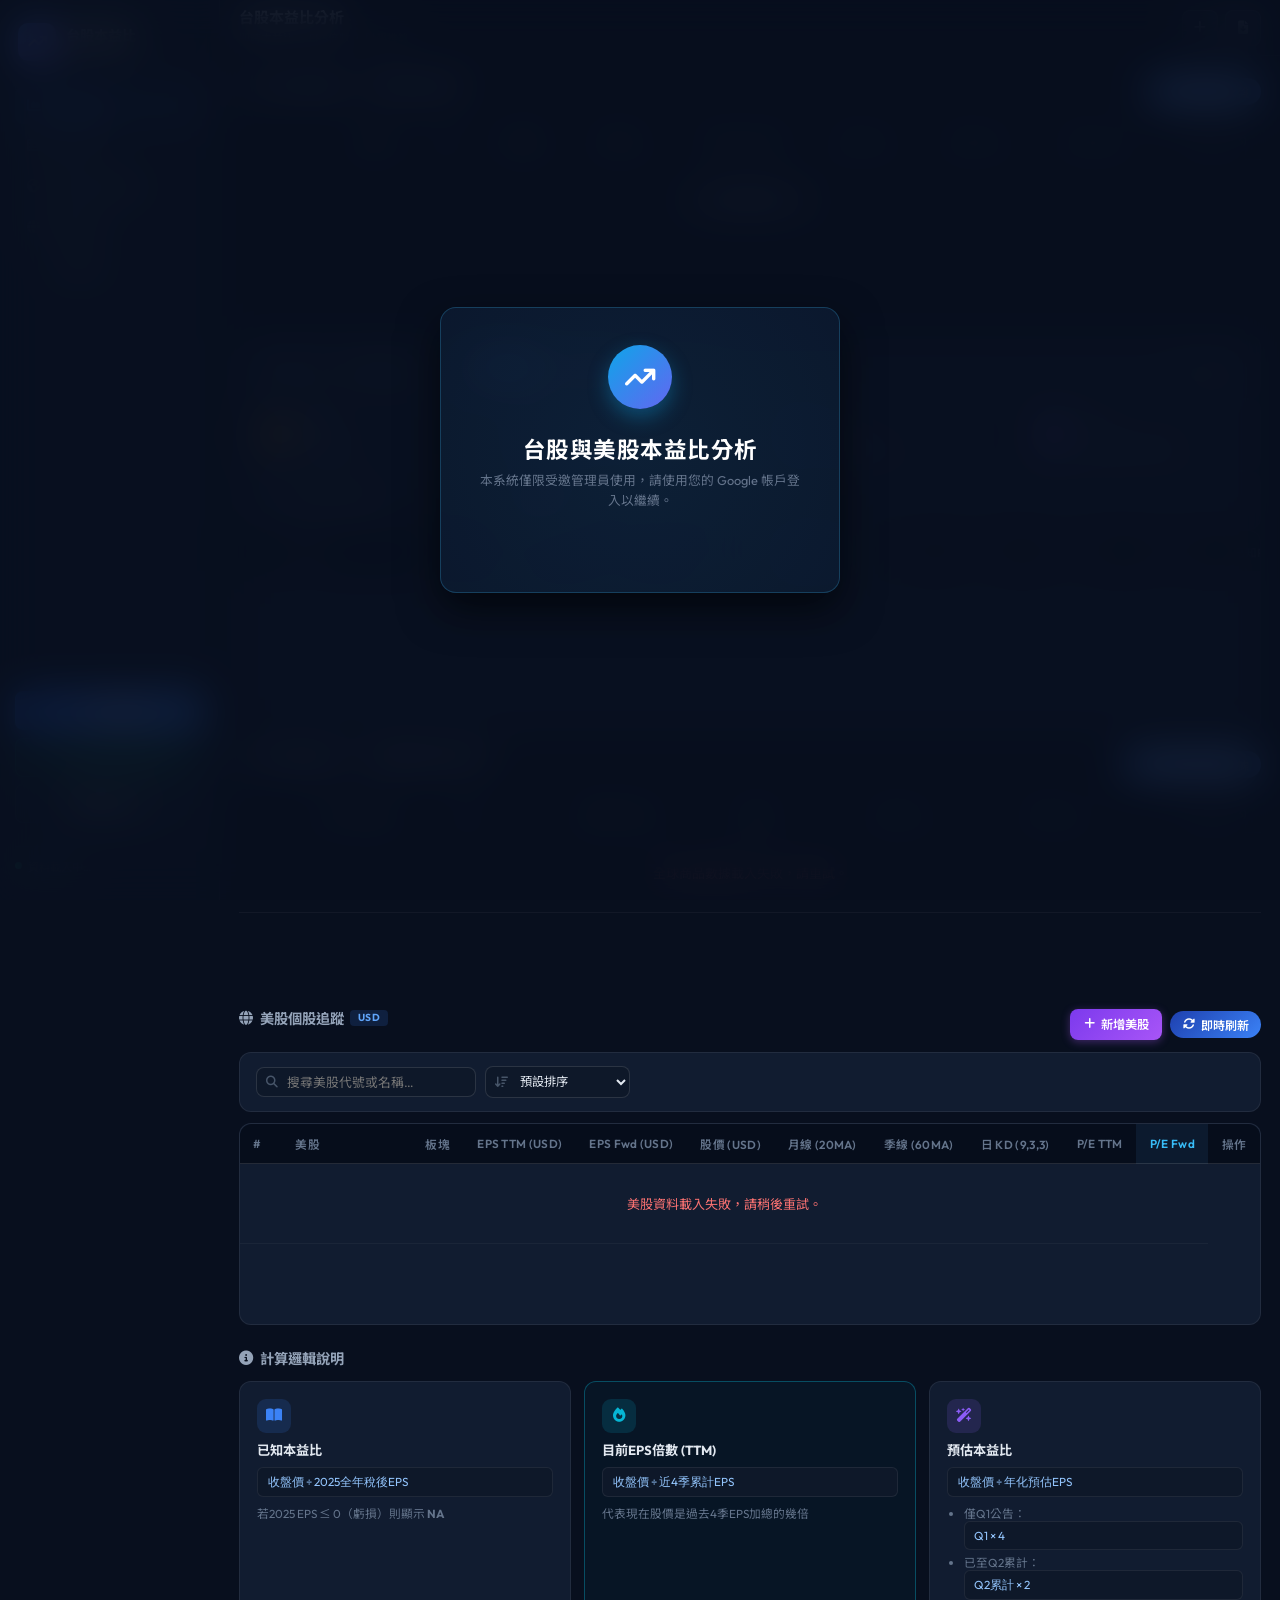
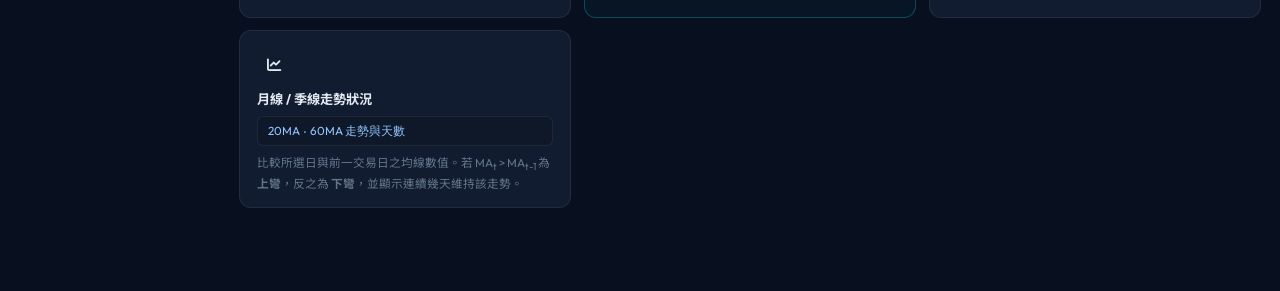
==== index.html @ af5a3a61 "feat: 重新實作 Google 登入驗證（限制受邀管理員）與 Google Sheets 雲端資料庫雙軌串接" ====
<!DOCTYPE html>
<html lang="zh-TW">
<head>
  <meta charset="UTF-8">
  <meta name="viewport" content="width=device-width, initial-scale=1.0, viewport-fit=cover">
  <title>台股本益比分析儀表板</title>

  <!-- SEO -->
  <meta name="description" content="即時台股本益比、預估本益比、近4季TTM EPS與目前EPS倍數分析儀表板，支援PWA離線使用">

  <!-- PWA -->
  <link rel="manifest" href="manifest.json">
  <meta name="theme-color" content="#080f1e">
  <meta name="mobile-web-app-capable" content="yes">
  <meta name="apple-mobile-web-app-capable" content="yes">
  <meta name="apple-mobile-web-app-status-bar-style" content="black-translucent">
  <meta name="apple-mobile-web-app-title" content="台股本益比">
  <link rel="apple-touch-icon" href="icon-192.png">

  <!-- Fonts -->
  <link rel="preconnect" href="https://fonts.googleapis.com">
  <link rel="preconnect" href="https://fonts.gstatic.com" crossorigin>
  <link href="https://fonts.googleapis.com/css2?family=Noto+Sans+TC:wght@400;500;600;700&family=Outfit:wght@300;400;500;600;700;800&display=swap" rel="stylesheet">
  <link rel="stylesheet" href="https://cdnjs.cloudflare.com/ajax/libs/font-awesome/6.5.0/css/all.min.css">
  <link rel="stylesheet" href="styles.css">
  <!-- Google Sign-In -->
  <script src="https://accounts.google.com/gsi/client" async defer></script>
</head>
<body>

  <!-- PWA Install Banner -->
  <div class="pwa-banner" id="pwaInstallBanner">
    <div class="pwa-banner-inner">
      <div class="pwa-icon"><i class="fa-solid fa-chart-line"></i></div>
      <div class="pwa-info">
        <strong>安裝台股本益比 APP</strong>
        <span>加入主畫面，離線也能快速開啟</span>
      </div>
      <button class="pwa-btn-install" id="btnInstallPwa">安裝</button>
      <button class="pwa-btn-close" id="btnDismissPwa"><i class="fa-solid fa-xmark"></i></button>
    </div>
  </div>

  <div class="layout">

    <!-- ── Sidebar (Desktop/Tablet) ───────────────────────────────── -->
    <aside class="sidebar" id="sidebar">
      <div class="sidebar-logo">
        <div class="logo-mark">
          <i class="fa-solid fa-arrow-trend-up"></i>
        </div>
        <div class="logo-text">
          <span class="logo-title">台股本益比</span>
          <span class="logo-sub">PE Dashboard</span>
        </div>
      </div>

      <nav class="sidebar-nav">
        <a class="nav-link active" id="navLinkIndices" href="#indices">
          <i class="fa-solid fa-chart-area"></i>
          <span>大盤指數</span>
        </a>
        <a class="nav-link" id="navLinkStocks" href="#stocks">
          <i class="fa-solid fa-table-list"></i>
          <span>個股列表</span>
        </a>
        <a class="nav-link" id="navLinkMacro" href="#macro-commodities">
          <i class="fa-solid fa-earth-americas"></i>
          <span>焦點商品與運價</span>
        </a>
        <a class="nav-link" id="navLinkUsStocks" href="#us-stocks">
          <i class="fa-solid fa-globe"></i>
          <span>美股個股</span>
        </a>
        <a class="nav-link" id="navLinkFormula" href="#formula">
          <i class="fa-solid fa-function"></i>
          <span>計算說明</span>
        </a>
      </nav>

      <div class="sidebar-actions">
        <button class="sidebar-btn primary" id="sidebarBtnAdd">
          <i class="fa-solid fa-plus"></i> 新增個股
        </button>
        <button class="sidebar-btn update-sidebar-btn" id="sidebarBtnUpdateAll" onclick="forceUpdateAllStocks()">
          <i class="fa-solid fa-rotate"></i> 更新個股最新價格
        </button>
        <button class="sidebar-btn" id="sidebarBtnExport">
          <i class="fa-solid fa-file-arrow-down"></i> 匯出 CSV
        </button>
      </div>

      <div class="sidebar-footer">
        <div class="status-indicator" style="margin-bottom: 0.5rem;">
          <span class="status-dot"></span>
          <span id="sidebarStatusText">資料載入中…</span>
        </div>
        <div class="user-profile" id="userProfileSection" style="display:none; align-items:center; gap:0.5rem; padding-top:0.5rem; border-top:1px solid var(--border);">
          <img id="userAvatar" src="" alt="User Avatar" style="width:28px; height:28px; border-radius:50%; object-fit:cover; border: 1px solid rgba(255,255,255,0.1);">
          <div style="flex-grow:1; min-width:0;">
            <div id="userName" style="font-size:0.75rem; font-weight:600; color:var(--text); white-space:nowrap; overflow:hidden; text-overflow:ellipsis;">User</div>
            <div id="userEmail" style="font-size:0.62rem; color:var(--text-muted); white-space:nowrap; overflow:hidden; text-overflow:ellipsis;">user@gmail.com</div>
          </div>
          <button id="btnLogout" class="icon-btn" title="登出" style="padding:0.25rem; font-size:0.75rem; opacity:0.7; cursor:pointer; background:none; border:none; color:var(--text-muted);"><i class="fa-solid fa-right-from-bracket"></i></button>
        </div>
      </div>
    </aside>

    <!-- ── Main Area ───────────────────────────────────────────────── -->
    <div class="main-area">

      <!-- Top Bar -->
      <header class="topbar">
        <button class="hamburger" id="hamburgerBtn" aria-label="選單">
          <i class="fa-solid fa-bars"></i>
        </button>
        <div class="topbar-title">
          <h1>台股本益比分析</h1>
          <span class="topbar-sub">即時本益比 ‧ EPS倍數 ‧ 財報推算</span>
        </div>
        <div class="topbar-controls">
          <button class="icon-btn" id="btnAddStockTop" title="新增個股">
            <i class="fa-solid fa-plus"></i>
          </button>
          <button class="icon-btn" id="btnExportTop" title="匯出 CSV">
            <i class="fa-solid fa-file-arrow-down"></i>
          </button>
        </div>
      </header>

      <div class="content-scroll">

        <!-- ── Market Indices Section ───────────────────────────── -->
        <section class="indices-section" id="indices">
          <div class="section-header-wrap">
            <h2 class="section-title"><i class="fa-solid fa-chart-area"></i> 主要大盤指數 ‧ 均線與均量走勢</h2>
            <button class="query-btn refresh-btn" id="btnRefreshIndices">
              <i class="fa-solid fa-rotate"></i>
              <span>即時刷新大盤</span>
            </button>
          </div>
          <div class="table-outer">
            <div class="table-container">
              <table class="stock-table indices-table">
                <thead>
                  <tr>
                    <th class="col-idx">#</th>
                    <th class="col-stock">大盤指數</th>
                    <th class="col-cat">市場</th>
                    <th class="col-price">最新點數</th>
                    <th class="col-eps">日漲跌 (幅)</th>
                    <th class="col-ma">成交量 20日均量</th>
                    <th class="col-ma">月線 (20MA)</th>
                    <th class="col-ma">季線 (60MA)</th>
                    <th class="col-ma">年線 (240MA)</th>
                    <th class="col-ma">日 KD (9,3,3)</th>
                  </tr>
                </thead>
                <tbody id="indicesTableBody">
                  <tr><td colspan="10" style="text-align:center;padding:2rem;"><i class="fa-solid fa-spinner fa-spin"></i> 大盤指數數據載入中…</td></tr>
                </tbody>
              </table>
            </div>
          </div>
        </section>

        <!-- ── Taiwan Stocks Section ────────────────────────────── -->
        <div id="stocks">

        <!-- ── Date & Query Bar ───────────────────────────── -->
        <section class="query-bar">
          <div class="query-left">
            <div class="date-group">
              <label class="date-label" for="datePicker">
                <i class="fa-regular fa-calendar"></i> 交易日期
              </label>
              <input type="date" id="datePicker">
              <button class="query-btn" id="btnLoadDateData">
                <i class="fa-solid fa-magnifying-glass"></i>
                <span>查詢</span>
              </button>
            </div>
            <div class="shortcut-chips">
              <button class="chip active" id="btnDateToday">最新交易日</button>
              <button class="chip" id="btnDatePrevDay">前一交易日</button>
            </div>
          </div>
          <div class="query-status">
            <span class="status-dot pulse"></span>
            <span id="updateTime">載入中…</span>
          </div>
        </section>

        <!-- ── KPI Stats Strip ─────────────────────────────── -->
        <section class="kpi-strip">
          <div class="kpi-card">
            <div class="kpi-icon" style="--c: #f59e0b"><i class="fa-solid fa-layer-group"></i></div>
            <div>
              <div class="kpi-val" id="statTotalCount">0</div>
              <div class="kpi-label">追蹤股票</div>
            </div>
          </div>
          <div class="kpi-card">
            <div class="kpi-icon" style="--c: #3b82f6"><i class="fa-solid fa-calculator"></i></div>
            <div>
              <div class="kpi-val" id="statAvgKnownPe">--</div>
              <div class="kpi-label">平均已知本益比</div>
            </div>
          </div>
          <div class="kpi-card">
            <div class="kpi-icon" style="--c: #10b981"><i class="fa-solid fa-chart-line"></i></div>
            <div>
              <div class="kpi-val" id="statAvgEstPe">--</div>
              <div class="kpi-label">平均預估本益比</div>
            </div>
          </div>
          <div class="kpi-card">
            <div class="kpi-icon" style="--c: #8b5cf6"><i class="fa-solid fa-trophy"></i></div>
            <div>
              <div class="kpi-val" id="statLowestEstPe">--</div>
              <div class="kpi-label">最低預估本益比個股</div>
            </div>
          </div>
        </section>

        <!-- ── Filter / Search / Sort ──────────────────────── -->
        <section class="filter-bar">
          <div class="filter-left">
            <div class="search-wrap">
              <i class="fa-solid fa-magnifying-glass search-icon"></i>
              <input type="text" id="searchInput" placeholder="搜尋代號或名稱…" autocomplete="off">
            </div>
            <div class="sort-wrap">
              <i class="fa-solid fa-arrow-down-wide-short sort-icon"></i>
              <select id="sortBySelect">
                <option value="default">預設排序</option>
                <option value="estPeAsc">預估P/E 低→高</option>
                <option value="estPeDesc">預估P/E 高→低</option>
                <option value="currentMultipleAsc">EPS倍數 低→高</option>
                <option value="knownPeAsc">已知P/E 低→高</option>
                <option value="priceDesc">收盤價 高→低</option>
                <option value="ma20StreakDesc">月線上彎天數 多→少</option>
                <option value="ma60StreakDesc">季線上彎天數 多→少</option>
                <option value="codeAsc">股票代號 升序</option>
              </select>
            </div>
          </div>
          <div class="industry-tabs" id="industryTabs">
            <!-- Generated by JS -->
          </div>
        </section>

        <!-- ── Table ───────────────────────────────────────── -->
        <section class="table-section">
          <!-- Scroll hint for mobile -->
          <div class="scroll-hint" id="scrollHint">
            <i class="fa-solid fa-left-right"></i> 左右滑動查看更多數據
          </div>

          <div class="table-outer">
          <div class="table-container">
            <table class="stock-table" id="stockTable">
              <thead>
                <tr>
                  <!-- Sticky columns -->
                  <th class="sticky-col col-idx">#</th>
                  <th class="sticky-col col-stock">
                    <div class="th-inner">股票</div>
                  </th>
                  <!-- Scrollable columns -->
                  <th class="col-cat">產業</th>
                  <th class="col-eps">2025全年EPS</th>
                  <th class="col-eps">2026 Q1 EPS</th>
                  <th class="col-eps">2026 Q2累計</th>
                  <th class="col-eps highlight-head">近4季TTM EPS</th>
                  <th class="col-price" id="priceHeaderDate">收盤價</th>
                  <th class="col-ma">月線 (20MA)</th>
                  <th class="col-ma">季線 (60MA)</th>
                  <th class="col-ma">日 KD (9,3,3)</th>
                  <th class="col-pe">已知P/E</th>
                  <th class="col-pe highlight-head">目前EPS倍數</th>
                  <th class="col-pe">預估P/E</th>
                  <th class="col-act">操作</th>
                </tr>
              </thead>
              <tbody id="stockTableBody">
              </tbody>
            </table>
          </div><!-- /table-container -->
          </div><!-- /table-outer -->
          <div class="table-empty" id="tableEmpty" style="display:none">
            <i class="fa-solid fa-inbox"></i>
            <span>無符合條件的股票資料</span>
          </div>
        </section>
        </div><!-- /#stocks wrapper -->

        <!-- ── Global Macro Commodities & Freight Section ────────── -->
        <section class="indices-section" id="macro-commodities">
          <div class="section-header-wrap">
            <h2 class="section-title">
              <i class="fa-solid fa-earth-americas"></i> 全球焦點商品 ‧ 航運運價與加密貨幣
            </h2>
            <button class="query-btn refresh-btn" id="btnRefreshMacroAssets">
              <i class="fa-solid fa-rotate"></i>
              <span>即時刷新商品數據</span>
            </button>
          </div>
          <div class="table-outer">
            <div class="table-container">
              <table class="stock-table indices-table">
                <thead>
                  <tr>
                    <th class="col-idx">#</th>
                    <th class="col-stock">商品 / 運價指數</th>
                    <th class="col-cat">類別</th>
                    <th class="col-price">最新報價 / 指數</th>
                    <th class="col-eps">漲跌 (幅)</th>
                    <th class="col-ma">月線 (20MA)</th>
                    <th class="col-ma">季線 (60MA)</th>
                    <th class="col-ma">日 KD (9,3,3)</th>
                  </tr>
                </thead>
                <tbody id="macroAssetsTableBody">
                  <tr><td colspan="8" style="text-align:center;padding:2rem;"><i class="fa-solid fa-spinner fa-spin"></i> 全球商品與運價數據載入中…</td></tr>
                </tbody>
              </table>
            </div>
          </div>
        </section>

        <!-- ── US Stocks Section ────────────────────────────────── -->
        <section class="indices-section" id="us-stocks">
          <div class="section-header-wrap">
            <h2 class="section-title">
              <i class="fa-solid fa-globe"></i> 美股個股追蹤
              <span style="font-size:0.68rem;background:rgba(59,130,246,0.15);color:#60a5fa;padding:0.12rem 0.5rem;border-radius:4px;font-weight:700;letter-spacing:0.5px;vertical-align:middle;">USD</span>
            </h2>
            <div style="display:flex;gap:0.5rem;align-items:center;flex-wrap:wrap;">
              <button class="query-btn" id="btnAddUsStock" style="background:linear-gradient(135deg,#7c3aed,#a855f7);box-shadow:0 2px 8px rgba(168,85,247,0.35);">
                <i class="fa-solid fa-plus"></i><span>新增美股</span>
              </button>
              <button class="query-btn refresh-btn" id="btnRefreshUsStocks" style="background:linear-gradient(135deg,#1e40af,#3b82f6);">
                <i class="fa-solid fa-rotate"></i><span>即時刷新</span>
              </button>
            </div>
          </div>

          <!-- US Filter Bar -->
          <div class="filter-bar" style="margin-bottom:0.75rem;">
            <div class="filter-left">
              <div class="search-wrap">
                <i class="fa-solid fa-magnifying-glass search-icon"></i>
                <input type="text" id="usSearchInput" placeholder="搜尋美股代號或名稱…" autocomplete="off">
              </div>
              <div class="sort-wrap">
                <i class="fa-solid fa-arrow-down-wide-short sort-icon"></i>
                <select id="usSortBySelect">
                  <option value="default">預設排序</option>
                  <option value="priceDesc">股價 高→低</option>
                  <option value="peTtmAsc">P/E TTM 低→高</option>
                  <option value="peFwdAsc">P/E Fwd 低→高</option>
                  <option value="codeAsc">代號 升序</option>
                </select>
              </div>
            </div>
            <div class="industry-tabs" id="usSectorTabs"></div>
          </div>

          <!-- US Table -->
          <div class="table-section">
            <div class="scroll-hint"><i class="fa-solid fa-left-right"></i> 左右滑動查看更多數據</div>
            <div class="table-outer">
              <div class="table-container" id="usTableContainer">
                <table class="stock-table">
                  <thead>
                    <tr>
                      <th class="sticky-col col-idx">#</th>
                      <th class="sticky-col col-stock"><div class="th-inner">美股</div></th>
                      <th>板塊</th>
                      <th>EPS TTM (USD)</th>
                      <th>EPS Fwd (USD)</th>
                      <th>股價 (USD)</th>
                      <th>月線 (20MA)</th>
                      <th>季線 (60MA)</th>
                      <th>日 KD (9,3,3)</th>
                      <th>P/E TTM</th>
                      <th class="highlight-head">P/E Fwd</th>
                      <th>操作</th>
                    </tr>
                  </thead>
                  <tbody id="usStockTableBody">
                    <tr><td colspan="12" style="text-align:center;padding:2rem;"><i class="fa-solid fa-spinner fa-spin"></i> 美股資料載入中…</td></tr>
                  </tbody>
                </table>
              </div>
            </div>
            <div class="table-empty" id="usTableEmpty" style="display:none">
              <i class="fa-solid fa-inbox"></i>
              <span>無符合條件的美股資料</span>
            </div>
          </div>
        </section>

        <!-- ── Formula Section ─────────────────────────────── -->
        <section class="formula-section" id="formula">
          <h2 class="section-title"><i class="fa-solid fa-circle-info"></i> 計算邏輯說明</h2>
          <div class="formula-cards">
            <div class="formula-card">
              <div class="formula-card-icon blue"><i class="fa-solid fa-book-open"></i></div>
              <h3>已知本益比</h3>
              <code>收盤價 ÷ 2025全年稅後EPS</code>
              <p>若2025 EPS ≤ 0（虧損）則顯示 <strong>NA</strong></p>
            </div>
            <div class="formula-card highlighted">
              <div class="formula-card-icon cyan"><i class="fa-solid fa-fire"></i></div>
              <h3>目前EPS倍數 (TTM)</h3>
              <code>收盤價 ÷ 近4季累計EPS</code>
              <p>代表現在股價是過去4季EPS加總的幾倍</p>
            </div>
            <div class="formula-card">
              <div class="formula-card-icon purple"><i class="fa-solid fa-wand-magic-sparkles"></i></div>
              <h3>預估本益比</h3>
              <code>收盤價 ÷ 年化預估EPS</code>
              <ul>
                <li>僅Q1公告：<code>Q1 × 4</code></li>
                <li>已至Q2累計：<code>Q2累計 × 2</code></li>
              </ul>
            </div>
            <div class="formula-card">
              <div class="formula-card-icon green"><i class="fa-solid fa-chart-line"></i></div>
              <h3>月線 / 季線走勢狀況</h3>
              <code>20MA ‧ 60MA 走勢與天數</code>
              <p>比較所選日與前一交易日之均線數值。若 MA<sub>t</sub> > MA<sub>t-1</sub> 為 <strong>上彎</strong>，反之為 <strong>下彎</strong>，並顯示連續幾天維持該走勢。</p>
            </div>
          </div>
        </section>

      </div><!-- /content-scroll -->
    </div><!-- /main-area -->
  </div><!-- /layout -->

  <!-- Mobile Bottom Nav -->
  <nav class="bottom-nav" id="bottomNav">
    <button class="bnav-item active" id="navHome">
      <i class="fa-solid fa-house"></i>
      <span>首頁</span>
    </button>
    <button class="bnav-item" id="navDate">
      <i class="fa-regular fa-calendar-days"></i>
      <span>日期</span>
    </button>
    <button class="bnav-item bnav-fab" id="navAdd">
      <i class="fa-solid fa-plus"></i>
    </button>
    <button class="bnav-item" id="navExportMobile">
      <i class="fa-solid fa-file-arrow-down"></i>
      <span>匯出</span>
    </button>
    <button class="bnav-item" id="navInfo">
      <i class="fa-solid fa-circle-info"></i>
      <span>說明</span>
    </button>
  </nav>

  <!-- Sidebar Overlay (mobile) -->
  <div class="sidebar-overlay" id="sidebarOverlay"></div>

  <!-- Add/Edit Modal -->
  <div class="modal-backdrop" id="stockModal">
    <div class="modal-box">
      <div class="modal-header">
        <div class="modal-title-group">
          <div class="modal-icon"><i class="fa-solid fa-magnifying-glass-plus"></i></div>
          <h3 id="modalTitle">搜尋並新增股票</h3>
        </div>
        <button class="modal-close" id="btnCloseModal"><i class="fa-solid fa-xmark"></i></button>
      </div>

      <!-- Smart Autocomplete Search Box -->
      <div class="modal-search-section">
        <label for="modalStockSearch" class="search-label">
          <i class="fa-solid fa-magnifying-glass"></i> 輸入股票代號或名稱（自動帶出前 7 筆）：
        </label>
        <div class="modal-search-wrap">
          <input type="text" id="modalStockSearch" placeholder="例：2317、鴻海、聯發科、2383、3665..." autocomplete="off">
          <i class="fa-solid fa-spinner fa-spin search-spinner" id="modalSearchSpinner" style="display:none"></i>
        </div>

        <button type="button" class="query-btn update-all-btn" id="btnSearchLiveStock" onclick="fetchLiveStockInModal()" style="margin-top:0.6rem;width:100%;justify-content:center;padding:0.5rem;font-size:0.82rem;">
          <i class="fa-solid fa-bolt"></i> <span>線上即時連線抓取股票資料 (證交所/櫃買中心)</span>
        </button>

        <!-- Dynamic Suggestions Box (Top 7 Matches) -->
        <div class="suggestions-box" id="suggestionsBox" style="display:none">
          <div class="suggestions-header">匹配熱門個股 (點擊即可自動帶入所有資料)：</div>
          <div class="suggestions-list" id="suggestionsList">
            <!-- Dynamic 7 suggestion items -->
          </div>
        </div>
      </div>

      <form id="stockForm">
        <input type="hidden" id="editStockId">
        <div class="form-grid-2">
          <div class="form-field">
            <label for="inputCategory">產業類別</label>
            <input type="text" id="inputCategory" placeholder="自動帶入產業" required>
          </div>
          <div class="form-field">
            <label for="inputCode">股票代號</label>
            <input type="text" id="inputCode" placeholder="自動帶入代號" required>
          </div>
        </div>
        <div class="form-field">
          <label for="inputName">股票名稱</label>
          <input type="text" id="inputName" placeholder="自動帶入名稱" required>
        </div>
        <div class="form-grid-3">
          <div class="form-field">
            <label for="inputEps2025">2025全年EPS</label>
            <input type="number" step="0.01" id="inputEps2025" placeholder="自動算">
          </div>
          <div class="form-field">
            <label for="inputEps2026Q1">2026 Q1 EPS</label>
            <input type="number" step="0.01" id="inputEps2026Q1" placeholder="自動算">
          </div>
          <div class="form-field">
            <label for="inputEps2026Q2">2026 Q2累計EPS</label>
            <input type="number" step="0.01" id="inputEps2026Q2" placeholder="自動算">
          </div>
        </div>
        <div class="form-field">
          <label for="inputPrice">最新收盤價（元）</label>
          <input type="number" step="0.1" id="inputPrice" placeholder="自動帶出價格" required>
        </div>
        <div class="modal-footer">
          <button type="button" class="btn ghost" id="btnCancelModal">取消</button>
          <button type="submit" class="btn primary" id="btnSubmitStock">
            <i class="fa-solid fa-plus"></i> 一鍵新增個股
          </button>
        </div>
      </form>
    </div>
  </div>

  <!-- Add US Stock Modal -->
  <div class="modal-backdrop" id="usStockModal">
    <div class="modal-box">
      <div class="modal-header">
        <div class="modal-title-group">
          <div class="modal-icon" style="background:rgba(168,85,247,0.15);color:#a855f7;">
            <i class="fa-solid fa-globe"></i>
          </div>
          <h3 id="usModalTitle">新增美股</h3>
        </div>
        <button class="modal-close" id="btnCloseUsModal"><i class="fa-solid fa-xmark"></i></button>
      </div>

      <!-- Autocomplete Search -->
      <div class="modal-search-section">
        <label for="usModalSearch" class="search-label" style="color:#c084fc;">
          <i class="fa-solid fa-magnifying-glass"></i> 輸入美股代號（自動帶出前 7 筆）：
        </label>
        <div class="modal-search-wrap">
          <input type="text" id="usModalSearch" placeholder="例：NVDA、AAPL、GOOGL、TSLA、MSFT…" autocomplete="off">
          <i class="fa-solid fa-spinner fa-spin search-spinner" id="usModalSpinner" style="display:none"></i>
        </div>
        <button type="button" id="btnFetchUsStock"
          class="query-btn"
          onclick="fetchLiveUsStockInModal()"
          style="margin-top:0.6rem;width:100%;justify-content:center;padding:0.5rem;font-size:0.82rem;background:linear-gradient(135deg,#7c3aed,#a855f7);">
          <i class="fa-solid fa-bolt"></i> <span>即時抓取 Yahoo Finance 最新資料</span>
        </button>
        <div class="suggestions-box" id="usSuggestionsBox" style="display:none">
          <div class="suggestions-header">匹配美股（點擊即可帶入）：</div>
          <div class="suggestions-list" id="usSuggestionsList"></div>
        </div>
      </div>

      <form id="usStockForm">
        <input type="hidden" id="usEditStockId">
        <div class="form-grid-2">
          <div class="form-field">
            <label for="usInputCode">股票代號</label>
            <input type="text" id="usInputCode" placeholder="自動帶入" required style="text-transform:uppercase;">
          </div>
          <div class="form-field">
            <label for="usInputSector">板塊</label>
            <input type="text" id="usInputSector" placeholder="自動帶入" required>
          </div>
        </div>
        <div class="form-field">
          <label for="usInputName">公司名稱</label>
          <input type="text" id="usInputName" placeholder="自動帶入" required>
        </div>
        <div class="modal-footer">
          <button type="button" class="btn ghost" id="btnCancelUsModal">取消</button>
          <button type="submit" class="btn primary" id="btnSubmitUsStock"
            style="background:linear-gradient(135deg,#7c3aed,#a855f7);">
            <i class="fa-solid fa-plus"></i> 新增美股
          </button>
        </div>
      </form>
    </div>
  </div>

  <!-- Auth Login Overlay -->
  <div class="auth-overlay" id="authOverlay" style="display:none; position:fixed; top:0; left:0; width:100%; height:100%; background:rgba(8,15,30,0.85); backdrop-filter:blur(20px); z-index:9999; align-items:center; justify-content:center; padding:1rem;">
    <div class="auth-box" style="background:rgba(13,24,47,0.75); border:1px solid rgba(56,189,248,0.25); border-radius:16px; padding:2.5rem; width:100%; max-width:400px; text-align:center; box-shadow:0 16px 40px rgba(0,0,0,0.6); position:relative; overflow:hidden;">
      <div style="position:absolute; top:-50%; left:-50%; width:200%; height:200%; background:radial-gradient(circle, rgba(56,189,248,0.06) 0%, rgba(0,0,0,0) 70%); z-index:1; pointer-events:none;"></div>
      <div style="position:relative; z-index:2;">
        <div style="width:64px; height:64px; background:linear-gradient(135deg, #0ea5e9, #6366f1); border-radius:50%; display:flex; align-items:center; justify-content:center; margin:0 auto 1.5rem; box-shadow:0 8px 20px rgba(14,165,233,0.35);">
          <i class="fa-solid fa-arrow-trend-up" style="font-size:1.8rem; color:#fff;"></i>
        </div>
        <h2 style="font-family:'Outfit', 'Noto Sans TC', sans-serif; font-weight:700; font-size:1.5rem; color:#fff; margin-bottom:0.5rem; letter-spacing:0.5px;">台股與美股本益比分析</h2>
        <p style="font-size:0.85rem; color:var(--text-muted); margin-bottom:2rem; line-height:1.5;">本系統僅限受邀管理員使用，請使用您的 Google 帳戶登入以繼續。</p>
        
        <!-- Google Sign-in Buttons -->
        <div style="display:flex; justify-content:center; margin-bottom:1rem;">
          <div id="googleBtnContainer"></div>
        </div>
        
        <!-- Error Notice -->
        <div id="authErrorMsg" style="display:none; color:#f87171; background:rgba(248,113,113,0.1); border:1px solid rgba(248,113,113,0.2); border-radius:8px; padding:0.75rem; font-size:0.8rem; margin-top:1.5rem; line-height:1.4;">
          登入失敗，請確認是否為受邀帳號。
        </div>
      </div>
    </div>
  </div>

  <script src="app.js"></script>
</body>
</html>
---- styles.css ----
/* ─── Variables ─────────────────────────────────────────────────── */
:root {
  --bg:          #080f1e;
  --bg-2:        #0e1829;
  --bg-card:     #111c30;
  --bg-card-2:   #162136;
  --bg-hover:    #1c2a42;
  --border:      rgba(255,255,255,0.07);
  --border-2:    rgba(255,255,255,0.12);

  --text:        #e2e8f0;
  --text-muted:  #64748b;
  --text-dim:    #475569;

  --blue:        #3b82f6;
  --blue-glow:   rgba(59,130,246,0.35);
  --cyan:        #06b6d4;
  --cyan-glow:   rgba(6,182,212,0.3);
  --green:       #10b981;
  --yellow:      #f59e0b;
  --pink:        #f43f5e;
  --purple:      #8b5cf6;
  --orange:      #f97316;

  --sidebar-w:   220px;
  --topbar-h:    56px;
  --bnav-h:      60px;

  --radius:      12px;
  --radius-sm:   8px;
  --radius-xs:   6px;

  --font:        'Outfit', 'Noto Sans TC', -apple-system, sans-serif;

  /* Category palette */
  --cat-wafer:   #eab308;
  --cat-ic:      #22c55e;
  --cat-plastic: #f43f5e;
  --cat-finance: #38bdf8;
  --cat-biotech: #a855f7;
  --cat-mech:    #fb923c;
}

/* ─── Reset ─────────────────────────────────────────────────────── */
*, *::before, *::after { box-sizing: border-box; margin: 0; padding: 0; }
html { font-size: 15px; }
body {
  font-family: var(--font);
  background: var(--bg);
  color: var(--text);
  min-height: 100dvh;
  -webkit-tap-highlight-color: transparent;
  overflow-x: hidden;
}

/* ─── Layout Shell ───────────────────────────────────────────────── */
.layout {
  display: flex;
  min-height: 100dvh;
}

/* ─── Sidebar ────────────────────────────────────────────────────── */
.sidebar {
  width: var(--sidebar-w);
  min-height: 100dvh;
  background: var(--bg-2);
  border-right: 1px solid var(--border);
  display: flex;
  flex-direction: column;
  gap: 1.5rem;
  padding: 1.25rem 1rem;
  flex-shrink: 0;
  position: sticky;
  top: 0;
  height: 100dvh;
  overflow-y: auto;
  z-index: 200;
  transition: transform 0.28s cubic-bezier(0.4,0,0.2,1);
}

.sidebar-logo {
  display: flex;
  align-items: center;
  gap: 0.65rem;
  padding: 0.25rem 0.2rem;
}

.logo-mark {
  width: 38px; height: 38px;
  background: linear-gradient(135deg, var(--blue), var(--purple));
  border-radius: 10px;
  display: flex; align-items: center; justify-content: center;
  font-size: 1.1rem; color: #fff;
  flex-shrink: 0;
  box-shadow: 0 4px 14px rgba(59,130,246,0.4);
}

.logo-title { display: block; font-size: 0.95rem; font-weight: 700; color: #fff; }
.logo-sub { display: block; font-size: 0.72rem; color: var(--text-muted); letter-spacing: 0.5px; }

.sidebar-nav {
  display: flex;
  flex-direction: column;
  gap: 0.25rem;
}

.nav-link {
  display: flex;
  align-items: center;
  gap: 0.65rem;
  padding: 0.6rem 0.75rem;
  border-radius: var(--radius-sm);
  color: var(--text-muted);
  text-decoration: none;
  font-size: 0.88rem;
  font-weight: 500;
  transition: all 0.18s;
}

.nav-link:hover { background: var(--bg-hover); color: var(--text); }
.nav-link.active { background: rgba(59,130,246,0.15); color: var(--blue); }
.nav-link i { width: 16px; text-align: center; font-size: 0.9rem; }

.sidebar-actions {
  display: flex;
  flex-direction: column;
  gap: 0.5rem;
  margin-top: auto;
}

.sidebar-btn {
  width: 100%;
  display: flex;
  align-items: center;
  justify-content: center;
  gap: 0.5rem;
  padding: 0.6rem 1rem;
  border-radius: var(--radius-sm);
  font-size: 0.85rem;
  font-weight: 600;
  cursor: pointer;
  border: 1px solid var(--border-2);
  background: var(--bg-card);
  color: var(--text);
  transition: all 0.18s;
  font-family: inherit;
}
.sidebar-btn:hover { background: var(--bg-hover); }
.sidebar-btn.primary {
  background: linear-gradient(135deg, #2563eb, #3b82f6);
  border-color: transparent;
  color: #fff;
  box-shadow: 0 3px 12px rgba(37,99,235,0.35);
}
.sidebar-btn.primary:hover { filter: brightness(1.1); }

.sidebar-footer {
  padding-top: 0.75rem;
  border-top: 1px solid var(--border);
}

/* ─── Main Area ──────────────────────────────────────────────────── */
.main-area {
  flex: 1;
  min-width: 0;
  display: flex;
  flex-direction: column;
}

/* ─── Topbar ─────────────────────────────────────────────────────── */
.topbar {
  height: var(--topbar-h);
  background: rgba(8,15,30,0.85);
  backdrop-filter: blur(12px);
  -webkit-backdrop-filter: blur(12px);
  border-bottom: 1px solid var(--border);
  display: flex;
  align-items: center;
  gap: 0.75rem;
  padding: 0 1.25rem;
  position: sticky;
  top: 0;
  z-index: 100;
}

.hamburger {
  display: none;
  background: transparent;
  border: none;
  color: var(--text);
  font-size: 1.1rem;
  cursor: pointer;
  padding: 0.4rem;
  border-radius: var(--radius-xs);
}

.topbar-title { flex: 1; }
.topbar-title h1 { font-size: 1rem; font-weight: 700; line-height: 1.2; }
.topbar-sub { font-size: 0.72rem; color: var(--text-muted); }

.topbar-controls {
  display: flex;
  gap: 0.5rem;
}

.icon-btn {
  width: 36px; height: 36px;
  background: var(--bg-card);
  border: 1px solid var(--border-2);
  border-radius: var(--radius-sm);
  display: flex; align-items: center; justify-content: center;
  color: var(--text);
  font-size: 0.9rem;
  cursor: pointer;
  transition: all 0.18s;
}
.icon-btn:hover { background: var(--bg-hover); }

/* ─── Content Scroll Area ────────────────────────────────────────── */
.content-scroll {
  flex: 1;
  overflow-y: auto;
  padding: 1.25rem;
  padding-bottom: calc(var(--bnav-h) + 1.5rem);
  display: flex;
  flex-direction: column;
  gap: 1rem;
}

/* ─── Query Bar ──────────────────────────────────────────────────── */
.query-bar {
  background: var(--bg-card);
  border: 1px solid var(--border);
  border-radius: var(--radius);
  padding: 1rem 1.25rem;
  display: flex;
  align-items: center;
  justify-content: space-between;
  gap: 1rem;
  flex-wrap: wrap;
}

.query-left {
  display: flex;
  align-items: center;
  gap: 0.75rem;
  flex-wrap: wrap;
}

.date-group {
  display: flex;
  align-items: center;
  gap: 0.5rem;
}

.date-label {
  font-size: 0.82rem;
  color: var(--text-muted);
  white-space: nowrap;
}

input[type="date"]#datePicker {
  background: var(--bg-2);
  border: 1px solid var(--border-2);
  border-radius: var(--radius-sm);
  color: var(--text);
  padding: 0.42rem 0.75rem;
  font-family: inherit;
  font-size: 0.85rem;
  outline: none;
  cursor: pointer;
}
input[type="date"]#datePicker:focus { border-color: var(--blue); }

.query-btn {
  display: inline-flex;
  align-items: center;
  justify-content: center;
  gap: 0.4rem;
  padding: 0.42rem 0.9rem;
  background: var(--blue);
  color: #fff;
  border: none;
  border-radius: var(--radius-sm);
  font-size: 0.82rem;
  font-weight: 600;
  cursor: pointer;
  font-family: inherit;
  transition: all 0.18s;
  white-space: nowrap;
  min-width: 70px;
}
.query-btn:hover { filter: brightness(1.12); }

.update-all-btn {
  background: linear-gradient(135deg, #10b981, #059669);
}
.update-all-btn:hover {
  filter: brightness(1.15);
  box-shadow: 0 0 12px rgba(16,185,129,0.4);
}

.update-sidebar-btn {
  background: rgba(16,185,129,0.15) !important;
  border-color: rgba(16,185,129,0.4) !important;
  color: #34d399 !important;
}
.update-sidebar-btn:hover {
  background: rgba(16,185,129,0.25) !important;
  color: #fff !important;
}

.topbar-btn-update {
  display: inline-flex;
  align-items: center;
  gap: 0.35rem;
  padding: 0.4rem 0.75rem;
  background: linear-gradient(135deg, #10b981, #059669);
  border: none;
  border-radius: var(--radius-sm);
  color: #fff;
  font-size: 0.78rem;
  font-weight: 600;
  cursor: pointer;
  font-family: inherit;
  transition: all 0.18s;
  box-shadow: 0 2px 8px rgba(16,185,129,0.3);
}
.topbar-btn-update:hover {
  filter: brightness(1.15);
  box-shadow: 0 0 12px rgba(16,185,129,0.5);
}

/* ─── Toast Notice ─────────────────────────────────────────────────── */
.toast-notice {
  position: fixed;
  top: 24px;
  left: 50%;
  transform: translateX(-50%) translateY(-20px);
  background: linear-gradient(135deg, #059669, #10b981);
  color: #fff;
  padding: 0.65rem 1.4rem;
  border-radius: 30px;
  font-size: 0.9rem;
  font-weight: 600;
  box-shadow: 0 10px 30px rgba(16, 185, 129, 0.45);
  z-index: 10000;
  opacity: 0;
  transition: all 0.3s cubic-bezier(0.4, 0, 0.2, 1);
  pointer-events: none;
  display: flex;
  align-items: center;
  gap: 0.5rem;
}

.toast-notice.show {
  opacity: 1;
  transform: translateX(-50%) translateY(0);
}

.shortcut-chips {
  display: flex;
  gap: 0.4rem;
  flex-wrap: wrap;
}

.chip {
  padding: 0.3rem 0.75rem;
  border-radius: 20px;
  background: var(--bg-2);
  border: 1px solid var(--border-2);
  color: var(--text-muted);
  font-size: 0.75rem;
  font-weight: 500;
  cursor: pointer;
  transition: all 0.18s;
  font-family: inherit;
  white-space: nowrap;
}
.chip:hover { color: var(--text); border-color: #475569; }
.chip.active {
  background: rgba(59,130,246,0.15);
  border-color: var(--blue);
  color: #93c5fd;
}

.query-status {
  display: flex;
  align-items: center;
  gap: 0.4rem;
  font-size: 0.78rem;
  color: var(--text-muted);
  white-space: nowrap;
}

.status-dot {
  width: 7px; height: 7px;
  border-radius: 50%;
  background: var(--green);
  flex-shrink: 0;
}
.status-dot.pulse {
  animation: pulse-dot 2s infinite;
}
@keyframes pulse-dot {
  0%, 100% { opacity: 1; box-shadow: 0 0 0 0 rgba(16,185,129,0.5); }
  50% { opacity: 0.7; box-shadow: 0 0 0 4px rgba(16,185,129,0); }
}

/* ─── KPI Strip ──────────────────────────────────────────────────── */
.kpi-strip {
  display: grid;
  grid-template-columns: repeat(auto-fit, minmax(180px, 1fr));
  gap: 0.75rem;
}

.kpi-card {
  background: var(--bg-card);
  border: 1px solid var(--border);
  border-radius: var(--radius);
  padding: 1rem 1.1rem;
  display: flex;
  align-items: center;
  gap: 0.85rem;
  transition: background 0.18s;
}
.kpi-card:hover { background: var(--bg-hover); }

.kpi-icon {
  width: 40px; height: 40px;
  border-radius: 10px;
  background: color-mix(in srgb, var(--c) 18%, transparent);
  color: var(--c);
  display: flex; align-items: center; justify-content: center;
  font-size: 1.05rem;
  flex-shrink: 0;
}

.kpi-val { font-size: 1.15rem; font-weight: 700; color: #fff; }
.kpi-label { font-size: 0.72rem; color: var(--text-muted); margin-top: 0.1rem; }

/* ─── Filter Bar ─────────────────────────────────────────────────── */
.filter-bar {
  background: var(--bg-card);
  border: 1px solid var(--border);
  border-radius: var(--radius);
  padding: 0.85rem 1.1rem;
  display: flex;
  align-items: center;
  gap: 0.85rem;
  flex-wrap: wrap;
}

.filter-left {
  display: flex;
  align-items: center;
  gap: 0.6rem;
  flex-wrap: wrap;
}

.search-wrap {
  position: relative;
}
.search-icon {
  position: absolute;
  left: 0.65rem;
  top: 50%;
  transform: translateY(-50%);
  color: var(--text-dim);
  font-size: 0.8rem;
}
.search-wrap input {
  padding: 0.42rem 0.75rem 0.42rem 2rem;
  background: var(--bg-2);
  border: 1px solid var(--border-2);
  border-radius: var(--radius-sm);
  color: var(--text);
  font-size: 0.85rem;
  outline: none;
  font-family: inherit;
  width: 220px;
}
.search-wrap input:focus { border-color: var(--blue); }

.sort-wrap {
  position: relative;
}
.sort-icon {
  position: absolute;
  left: 0.65rem;
  top: 50%;
  transform: translateY(-50%);
  color: var(--text-dim);
  font-size: 0.8rem;
  pointer-events: none;
}
.sort-wrap select {
  padding: 0.42rem 0.75rem 0.42rem 2rem;
  background: var(--bg-2);
  border: 1px solid var(--border-2);
  border-radius: var(--radius-sm);
  color: var(--text);
  font-size: 0.82rem;
  outline: none;
  font-family: inherit;
  cursor: pointer;
}

.industry-tabs {
  display: flex;
  gap: 0.4rem;
  flex-wrap: nowrap;
  overflow-x: auto;
  -webkit-overflow-scrolling: touch;
  scrollbar-width: none;
}
.industry-tabs::-webkit-scrollbar { display: none; }

.tab-pill {
  padding: 0.28rem 0.8rem;
  border-radius: 20px;
  border: 1px solid var(--border-2);
  background: var(--bg-2);
  color: var(--text-muted);
  font-size: 0.75rem;
  font-weight: 500;
  white-space: nowrap;
  cursor: pointer;
  font-family: inherit;
  transition: all 0.18s;
}
.tab-pill:hover { color: var(--text); }
.tab-pill.active {
  background: var(--blue);
  border-color: var(--blue);
  color: #fff;
}

/* ─── Table Section ──────────────────────────────────────────────── */
.table-section {
  background: var(--bg-card);
  border: 1px solid var(--border);
  border-radius: var(--radius);
  /* NOTE: must NOT be overflow:hidden — breaks position:sticky */
  display: flex;
  flex-direction: column;
}

.scroll-hint {
  display: none;
  align-items: center;
  gap: 0.4rem;
  padding: 0.5rem 1rem;
  font-size: 0.75rem;
  color: var(--text-dim);
  background: var(--bg-2);
  border-bottom: 1px solid var(--border);
  border-radius: var(--radius) var(--radius) 0 0;
}

/* The outer wrapper clips horizontally but allows vertical sticky */
.table-outer {
  border-radius: var(--radius);
  overflow: hidden;
}

.table-container {
  overflow-x: auto;
  overflow-y: visible;
  -webkit-overflow-scrolling: touch;
  /* max-height for vertical scroll on desktop */
  max-height: calc(100dvh - 340px);
  min-height: 200px;
}
.table-container::-webkit-scrollbar { height: 5px; width: 5px; }
.table-container::-webkit-scrollbar-track { background: var(--bg-2); }
.table-container::-webkit-scrollbar-thumb { background: #334155; border-radius: 3px; }

.stock-table {
  width: 100%;
  border-collapse: separate;
  border-spacing: 0;
  font-size: 0.87rem;
  min-width: 900px;
}

/* ── Sticky columns ── */
.sticky-col {
  position: sticky;
  z-index: 2;
  background: #0a1628;
}

.col-idx {
  left: 0;
  width: 42px;
  min-width: 42px;
  max-width: 42px;
}

.col-stock {
  left: 42px;
  width: 130px;
  min-width: 130px;
}

/* Shadow on sticky columns while scrolling */
.table-container.scrolled .sticky-col::after {
  content: '';
  position: absolute;
  top: 0; right: -8px; bottom: 0;
  width: 8px;
  background: linear-gradient(to right, rgba(0,0,0,0.25), transparent);
  pointer-events: none;
}

.stock-table thead tr th {
  background: #060d1b;
  padding: 0.75rem 0.9rem;
  font-size: 0.78rem;
  font-weight: 600;
  color: #64748b;
  text-align: right;
  white-space: nowrap;
  border-bottom: 1px solid var(--border-2);
  letter-spacing: 0.3px;
  user-select: none;
  /* ── Sticky thead ── */
  position: sticky;
  top: 0;
  z-index: 4;
}

.stock-table thead .sticky-col {
  background: #060d1b;
  text-align: left;
  z-index: 5;   /* above both sticky-col in tbody AND sticky thead */
}

.th-inner { display: flex; align-items: center; gap: 0.3rem; }

.highlight-head {
  background: #0c1a2e !important;
  color: #38bdf8 !important;
}

.stock-table tbody tr {
  transition: background 0.14s;
  border-left: 3px solid transparent;
}

.stock-table tbody tr:hover { background: var(--bg-hover); }
.stock-table tbody tr:hover .sticky-col { background: var(--bg-hover) !important; }

.stock-table td {
  padding: 0.72rem 0.9rem;
  text-align: right;
  border-bottom: 1px solid rgba(255,255,255,0.04);
  vertical-align: middle;
  white-space: nowrap;
}

.stock-table tbody .sticky-col {
  text-align: left;
  z-index: 1;
  background: var(--bg-card);
}

/* Row number */
.row-num {
  font-size: 0.72rem;
  color: var(--text-dim);
  font-weight: 500;
}

/* Stock name cell */
.stock-cell {
  display: flex;
  flex-direction: column;
  gap: 0.1rem;
}
.stock-name { font-weight: 700; font-size: 0.9rem; color: #fff; }
.stock-code { font-size: 0.72rem; color: var(--text-muted); }

/* Category badge */
.cat-badge {
  display: inline-flex;
  align-items: center;
  gap: 0.25rem;
  padding: 0.2rem 0.55rem;
  border-radius: 20px;
  font-size: 0.7rem;
  font-weight: 600;
  white-space: nowrap;
}

/* Industry row accent */
.row-wafer   { border-left-color: var(--cat-wafer); }
.row-ic      { border-left-color: var(--cat-ic); }
.row-plastic { border-left-color: var(--cat-plastic); }
.row-finance { border-left-color: var(--cat-finance); }
.row-biotech { border-left-color: var(--cat-biotech); }
.row-mech    { border-left-color: var(--cat-mech); }

/* ─── Price Leader Top-3 Rows ─────────────────────────────────────── */
.price-gold   { border-left: 3px solid #f59e0b !important; box-shadow: inset 2px 0 8px rgba(245,158,11,0.08); }
.price-silver { border-left: 3px solid #94a3b8 !important; box-shadow: inset 2px 0 8px rgba(148,163,184,0.08); }
.price-bronze { border-left: 3px solid #c97c3c !important; box-shadow: inset 2px 0 8px rgba(201,124,60,0.08); }

/* Dashed separator after 3rd price leader */
.price-top3-last td {
  border-bottom: 2px dashed rgba(245,158,11,0.22) !important;
}

/* Medal emoji in index cell */
.price-medal {
  font-size: 1.15rem;
  display: flex;
  align-items: center;
  justify-content: center;
  line-height: 1;
  filter: drop-shadow(0 1px 3px rgba(0,0,0,0.4));
}

/* Price leader badge pill in stock name cell */
.price-leader-badge {
  display: inline-flex;
  align-items: center;
  font-size: 0.60rem;
  font-weight: 800;
  padding: 0.07rem 0.38rem;
  border-radius: 4px;
  margin-top: 0.18rem;
  white-space: nowrap;
  letter-spacing: 0.4px;
  text-transform: uppercase;
}
.price-tag-gold   { background: rgba(245,158,11,0.18); color: #fbbf24; border: 1px solid rgba(245,158,11,0.4); }
.price-tag-silver { background: rgba(148,163,184,0.18); color: #cbd5e1; border: 1px solid rgba(148,163,184,0.4); }
.price-tag-bronze { background: rgba(201,124,60,0.18); color: #fdba74; border: 1px solid rgba(201,124,60,0.4); }

/* EPS & Price values */
.val-num {
  font-family: 'Outfit', monospace;
  font-size: 0.88rem;
}
.val-negative { color: #f87171; }
.val-ttm { color: #38bdf8; font-weight: 700; }

/* P/E Badges */
.pe-tag {
  display: inline-flex;
  align-items: center;
  padding: 0.22rem 0.6rem;
  border-radius: var(--radius-xs);
  font-weight: 700;
  font-size: 0.82rem;
  font-family: 'Outfit', monospace;
  border: 1px solid transparent;
}
.pe-tag.na    { color: #475569; background: rgba(71,85,105,0.15); border-color: rgba(71,85,105,0.25); }
.pe-tag.low   { color: #34d399; background: rgba(52,211,153,0.1); border-color: rgba(52,211,153,0.3); }
.pe-tag.mid   { color: #60a5fa; background: rgba(96,165,250,0.1); border-color: rgba(96,165,250,0.3); }
.pe-tag.high  { color: #fbbf24; background: rgba(251,191,36,0.1); border-color: rgba(251,191,36,0.3); }
.pe-tag.cyan  { color: #22d3ee; background: rgba(34,211,238,0.12); border-color: rgba(34,211,238,0.35); }

/* MA 20/60 Badges */
.ma-cell {
  display: flex;
  flex-direction: column;
  align-items: flex-end;
  gap: 0.15rem;
}
.ma-val {
  font-size: 0.84rem;
  color: var(--text);
  font-weight: 500;
}
.ma-badge {
  display: inline-flex;
  align-items: center;
  gap: 0.25rem;
  padding: 0.15rem 0.45rem;
  border-radius: 4px;
  font-size: 0.7rem;
  font-weight: 600;
  white-space: nowrap;
}
.ma-badge.ma-up {
  color: #f87171;
  background: rgba(248, 113, 113, 0.12);
  border: 1px solid rgba(248, 113, 113, 0.3);
}
.ma-badge.ma-down {
  color: #4ade80;
  background: rgba(74, 222, 128, 0.12);
  border: 1px solid rgba(74, 222, 128, 0.3);
}
.ma-badge.ma-flat {
  color: #94a3b8;
  background: rgba(148, 163, 184, 0.12);
  border: 1px solid rgba(148, 163, 184, 0.25);
}

/* MA Position Badges (在月線之上 / 之下) */
.ma-pos {
  display: inline-flex;
  align-items: center;
  gap: 0.2rem;
  padding: 0.12rem 0.45rem;
  border-radius: 4px;
  font-size: 0.68rem;
  font-weight: 600;
  white-space: nowrap;
  letter-spacing: 0.2px;
  margin-top: 0.15rem;
}
.ma-pos.pos-above {
  color: #f87171;
  background: rgba(248, 113, 113, 0.12);
  border: 1px solid rgba(248, 113, 113, 0.3);
}
.ma-pos.pos-below {
  color: #4ade80;
  background: rgba(74, 222, 128, 0.12);
  border: 1px solid rgba(74, 222, 128, 0.25);
}

/* KD Indicator */
.kd-cell {
  display: flex;
  flex-direction: column;
  align-items: flex-end;
  gap: 0.18rem;
}
.kd-badge {
  display: inline-flex;
  align-items: center;
  gap: 0.25rem;
  padding: 0.18rem 0.5rem;
  border-radius: 4px;
  font-size: 0.73rem;
  font-weight: 700;
  font-family: 'Outfit', monospace;
  white-space: nowrap;
}
.kd-badge.kd-up {
  color: #f87171;
  background: rgba(248, 113, 113, 0.12);
  border: 1px solid rgba(248, 113, 113, 0.3);
}
.kd-badge.kd-down {
  color: #4ade80;
  background: rgba(74, 222, 128, 0.12);
  border: 1px solid rgba(74, 222, 128, 0.3);
}
.kd-status {
  font-size: 0.6rem;
  font-weight: 800;
  padding: 0.05rem 0.35rem;
  border-radius: 3px;
  line-height: 1.1;
}
.kd-status.ob {
  background: rgba(245, 158, 11, 0.2);
  color: #fbbf24;
  border: 1px solid rgba(245, 158, 11, 0.4);
}
.kd-status.os {
  background: rgba(56, 189, 248, 0.2);
  color: #38bdf8;
  border: 1px solid rgba(56, 189, 248, 0.4);
}

.highlighted-td { background: rgba(14,165,233,0.05); }

/* Market Indices Styles */
.section-header-wrap {
  display: flex;
  align-items: center;
  justify-content: space-between;
  gap: 1rem;
  margin-bottom: 0.75rem;
  flex-wrap: wrap;
}
.refresh-btn {
  padding: 0.35rem 0.85rem;
  font-size: 0.8rem;
  border-radius: 20px;
}
.val-up { color: #f87171 !important; }
.val-down { color: #4ade80 !important; }

/* Action buttons */
.act-wrap { display: flex; gap: 0.35rem; justify-content: center; }
.act-btn {
  width: 28px; height: 28px;
  border-radius: 7px;
  border: 1px solid var(--border-2);
  background: var(--bg-2);
  color: var(--text-muted);
  display: flex; align-items: center; justify-content: center;
  font-size: 0.72rem;
  cursor: pointer;
  transition: all 0.15s;
}
.act-btn:hover { background: var(--bg-hover); color: var(--text); }
.act-btn.del:hover { border-color: rgba(248,113,113,0.4); color: #f87171; background: rgba(248,113,113,0.1); }

.table-empty {
  display: flex;
  flex-direction: column;
  align-items: center;
  gap: 0.6rem;
  padding: 3rem;
  color: var(--text-dim);
  font-size: 0.9rem;
}
.table-empty i { font-size: 2rem; }

/* ─── Formula Section ────────────────────────────────────────────── */
.formula-section {
  padding-top: 0.5rem;
}
.section-title {
  font-size: 0.95rem;
  font-weight: 700;
  color: #94a3b8;
  margin-bottom: 0.85rem;
  display: flex;
  align-items: center;
  gap: 0.45rem;
}

.formula-cards {
  display: grid;
  grid-template-columns: repeat(auto-fit, minmax(260px, 1fr));
  gap: 0.85rem;
}

.formula-card {
  background: var(--bg-card);
  border: 1px solid var(--border);
  border-radius: var(--radius);
  padding: 1.1rem 1.15rem;
  display: flex;
  flex-direction: column;
  gap: 0.5rem;
}
.formula-card.highlighted { border-color: rgba(6,182,212,0.35); background: rgba(6,182,212,0.04); }

.formula-card-icon {
  width: 34px; height: 34px;
  border-radius: 9px;
  display: flex; align-items: center; justify-content: center;
  font-size: 0.95rem;
}
.formula-card-icon.blue   { background: rgba(59,130,246,0.15); color: var(--blue); }
.formula-card-icon.cyan   { background: rgba(6,182,212,0.15); color: var(--cyan); }
.formula-card-icon.purple { background: rgba(139,92,246,0.15); color: var(--purple); }

.formula-card h3 { font-size: 0.88rem; font-weight: 700; color: var(--text); }
.formula-card code {
  display: block;
  padding: 0.4rem 0.65rem;
  background: var(--bg-2);
  border-radius: var(--radius-xs);
  font-size: 0.78rem;
  color: #93c5fd;
  font-family: 'Outfit', monospace;
  border: 1px solid var(--border);
}
.formula-card p, .formula-card li { font-size: 0.78rem; color: var(--text-muted); }
.formula-card ul { padding-left: 1.1rem; display: flex; flex-direction: column; gap: 0.2rem; }

/* ─── Modal Smart Search & Suggestions ───────────────────────────── */
.modal-search-section {
  margin-bottom: 1.1rem;
  background: var(--bg-card);
  padding: 0.85rem;
  border-radius: var(--radius-sm);
  border: 1px solid var(--border);
}

.search-label {
  display: flex;
  align-items: center;
  gap: 0.4rem;
  font-size: 0.82rem;
  color: #93c5fd;
  margin-bottom: 0.45rem;
  font-weight: 600;
}

.modal-search-wrap {
  position: relative;
}

.modal-search-wrap input {
  width: 100%;
  padding: 0.55rem 0.85rem;
  background: var(--bg);
  border: 1.5px solid var(--blue);
  border-radius: var(--radius-sm);
  color: #fff;
  font-size: 0.9rem;
  outline: none;
  font-family: inherit;
  box-shadow: 0 0 12px rgba(59,130,246,0.25);
}

.search-spinner {
  position: absolute;
  right: 0.85rem;
  top: 50%;
  transform: translateY(-50%);
  color: var(--blue);
  display: inline-flex;
  align-items: center;
  justify-content: center;
  line-height: 1;
}

.suggestions-box {
  margin-top: 0.5rem;
  background: var(--bg-2);
  border: 1px solid var(--border-2);
  border-radius: var(--radius-sm);
  overflow: hidden;
  box-shadow: 0 8px 24px rgba(0,0,0,0.5);
}

.suggestions-header {
  padding: 0.35rem 0.75rem;
  background: #091322;
  font-size: 0.72rem;
  color: var(--text-muted);
  border-bottom: 1px solid var(--border);
}

.suggestions-list {
  display: flex;
  flex-direction: column;
  max-height: 220px;
  overflow-y: auto;
}

.suggestion-item {
  padding: 0.55rem 0.75rem;
  display: flex;
  justify-content: space-between;
  align-items: center;
  cursor: pointer;
  border-bottom: 1px solid rgba(255,255,255,0.04);
  transition: background 0.15s;
}

.suggestion-item:hover {
  background: var(--bg-hover);
}

.sug-stock {
  display: flex;
  align-items: center;
  gap: 0.5rem;
}

.sug-code {
  font-size: 0.78rem;
  color: #38bdf8;
  font-weight: 700;
  font-family: 'Outfit', monospace;
  background: rgba(56,189,248,0.15);
  padding: 0.1rem 0.45rem;
  border-radius: 4px;
}

.sug-name {
  font-size: 0.88rem;
  font-weight: 600;
  color: #fff;
}

.sug-cat {
  font-size: 0.72rem;
  color: var(--text-muted);
  background: var(--bg);
  padding: 0.15rem 0.5rem;
  border-radius: 10px;
}

/* ─── Status Indicator ───────────────────────────────────────────── */
.status-indicator {
  display: flex;
  align-items: center;
  gap: 0.4rem;
  font-size: 0.75rem;
  color: var(--text-muted);
}

/* ─── Mobile Bottom Nav ──────────────────────────────────────────── */
.bottom-nav {
  display: none;
  position: fixed;
  bottom: 0; left: 0; right: 0;
  height: var(--bnav-h);
  background: rgba(8,15,30,0.95);
  backdrop-filter: blur(14px);
  -webkit-backdrop-filter: blur(14px);
  border-top: 1px solid var(--border);
  z-index: 300;
  justify-content: space-around;
  align-items: center;
  padding: 0 0.25rem;
  padding-bottom: env(safe-area-inset-bottom);
}

.bnav-item {
  display: flex;
  flex-direction: column;
  align-items: center;
  gap: 0.2rem;
  background: transparent;
  border: none;
  color: var(--text-dim);
  font-size: 0.65rem;
  font-family: inherit;
  cursor: pointer;
  padding: 0.4rem 0.5rem;
  border-radius: var(--radius-sm);
  transition: color 0.15s;
}
.bnav-item i { font-size: 1.15rem; }
.bnav-item.active { color: var(--blue); }

.bnav-fab {
  width: 48px; height: 48px;
  background: linear-gradient(135deg, #2563eb, #3b82f6);
  border-radius: 50% !important;
  color: #fff !important;
  box-shadow: 0 4px 16px rgba(37,99,235,0.5);
  font-size: 1.2rem !important;
  margin-top: -12px;
  display: inline-flex !important;
  align-items: center !important;
  justify-content: center !important;
  padding: 0 !important;
  flex-direction: row !important;
}

/* ─── Sidebar Overlay ────────────────────────────────────────────── */
.sidebar-overlay {
  display: none;
  position: fixed;
  inset: 0;
  background: rgba(0,0,0,0.6);
  z-index: 190;
  backdrop-filter: blur(2px);
}

/* ─── Modal ──────────────────────────────────────────────────────── */
.modal-backdrop {
  position: fixed;
  inset: 0;
  background: rgba(0,0,0,0.7);
  backdrop-filter: blur(4px);
  display: flex;
  align-items: center;
  justify-content: center;
  opacity: 0;
  pointer-events: none;
  transition: opacity 0.2s;
  z-index: 500;
  padding: 1rem;
}
.modal-backdrop.show { opacity: 1; pointer-events: auto; }

.modal-box {
  background: var(--bg-card-2);
  border: 1px solid var(--border-2);
  border-radius: 16px;
  width: 100%;
  max-width: 500px;
  padding: 1.5rem;
  box-shadow: 0 24px 60px rgba(0,0,0,0.6);
  max-height: 90dvh;
  overflow-y: auto;
}

.modal-header {
  display: flex;
  justify-content: space-between;
  align-items: center;
  margin-bottom: 1.25rem;
}
.modal-title-group { display: flex; align-items: center; gap: 0.65rem; }
.modal-icon {
  width: 34px; height: 34px;
  background: rgba(59,130,246,0.15);
  border-radius: 9px;
  display: flex; align-items: center; justify-content: center;
  color: var(--blue); font-size: 0.9rem;
}
.modal-header h3 { font-size: 1rem; font-weight: 700; }
.modal-close {
  background: transparent;
  border: none;
  color: var(--text-muted);
  font-size: 1.1rem;
  cursor: pointer;
  width: 32px; height: 32px;
  display: flex; align-items: center; justify-content: center;
  border-radius: var(--radius-xs);
}
.modal-close:hover { background: var(--bg-hover); color: var(--text); }

.form-field { margin-bottom: 0.9rem; }
.form-field label { display: block; font-size: 0.78rem; color: var(--text-muted); margin-bottom: 0.3rem; font-weight: 500; }
.form-field input {
  width: 100%;
  padding: 0.52rem 0.8rem;
  background: var(--bg);
  border: 1px solid var(--border-2);
  border-radius: var(--radius-sm);
  color: var(--text);
  font-size: 0.88rem;
  outline: none;
  font-family: inherit;
}
.form-field input:focus { border-color: var(--blue); box-shadow: 0 0 0 2px rgba(59,130,246,0.15); }
.form-grid-2 { display: grid; grid-template-columns: 1fr 1fr; gap: 0.75rem; }
.form-grid-3 { display: grid; grid-template-columns: 1fr 1fr 1fr; gap: 0.65rem; }

.modal-footer {
  display: flex;
  justify-content: flex-end;
  gap: 0.6rem;
  margin-top: 1.25rem;
  padding-top: 1rem;
  border-top: 1px solid var(--border);
}

.btn {
  display: inline-flex;
  align-items: center;
  gap: 0.4rem;
  padding: 0.52rem 1.15rem;
  border-radius: var(--radius-sm);
  font-size: 0.85rem;
  font-weight: 600;
  cursor: pointer;
  border: none;
  font-family: inherit;
  transition: all 0.18s;
}
.btn.primary {
  background: linear-gradient(135deg, #2563eb, #3b82f6);
  color: #fff;
  box-shadow: 0 3px 10px rgba(37,99,235,0.3);
}
.btn.primary:hover { filter: brightness(1.1); }
.btn.ghost {
  background: var(--bg-card);
  border: 1px solid var(--border-2);
  color: var(--text);
}
.btn.ghost:hover { background: var(--bg-hover); }

/* ─── PWA Banner ─────────────────────────────────────────────────── */
.pwa-banner {
  display: none;
  position: fixed;
  top: 0; left: 0; right: 0;
  background: var(--bg-card-2);
  border-bottom: 1px solid var(--border-2);
  z-index: 600;
  padding: 0.6rem 1rem;
}
.pwa-banner.show { display: block; }
.pwa-banner-inner {
  display: flex;
  align-items: center;
  gap: 0.75rem;
  max-width: 600px;
  margin: 0 auto;
}
.pwa-icon {
  width: 34px; height: 34px;
  background: linear-gradient(135deg, var(--blue), var(--purple));
  border-radius: 9px;
  display: flex; align-items: center; justify-content: center;
  color: #fff; font-size: 0.9rem; flex-shrink: 0;
}
.pwa-info { flex: 1; }
.pwa-info strong { display: block; font-size: 0.82rem; color: #fff; }
.pwa-info span { font-size: 0.72rem; color: var(--text-muted); }
.pwa-btn-install {
  padding: 0.35rem 0.85rem;
  background: var(--blue);
  color: #fff;
  border: none;
  border-radius: var(--radius-sm);
  font-size: 0.78rem;
  font-weight: 600;
  cursor: pointer;
  font-family: inherit;
}
.pwa-btn-close {
  background: transparent;
  border: none;
  color: var(--text-muted);
  cursor: pointer;
  padding: 0.25rem;
  font-size: 0.9rem;
}

/* ─── Responsive ─────────────────────────────────────────────────── */

/* Tablet: 768–1024px */
@media (max-width: 1024px) {
  :root { --sidebar-w: 180px; }
  .sidebar-logo .logo-sub { display: none; }
}

/* Mobile: ≤ 767px – sidebar slides in as drawer */
@media (max-width: 767px) {
  :root { --sidebar-w: 240px; }

  .sidebar {
    position: fixed;
    left: 0; top: 0;
    height: 100dvh;
    transform: translateX(-100%);
    z-index: 200;
    box-shadow: 8px 0 30px rgba(0,0,0,0.5);
  }
  .sidebar.open { transform: translateX(0); }
  .sidebar-overlay { display: block; opacity: 0; pointer-events: none; transition: opacity 0.25s; }
  .sidebar-overlay.show { opacity: 1; pointer-events: auto; }

  .hamburger { display: flex; align-items: center; justify-content: center; }

  .topbar-controls .icon-btn { display: flex; }

  .bottom-nav { display: flex; }

  .content-scroll { padding: 0.85rem; }

  .query-bar { padding: 0.85rem; gap: 0.75rem; }
  .date-label { display: none; }

  .search-wrap input { width: 160px; }

  .kpi-strip { grid-template-columns: 1fr 1fr; }

  .scroll-hint { display: flex; }

  .form-grid-3 { grid-template-columns: 1fr 1fr; }
}

/* Very small phones */
@media (max-width: 380px) {
  .kpi-strip { grid-template-columns: 1fr 1fr; gap: 0.5rem; }
  .search-wrap input { width: 130px; }
}
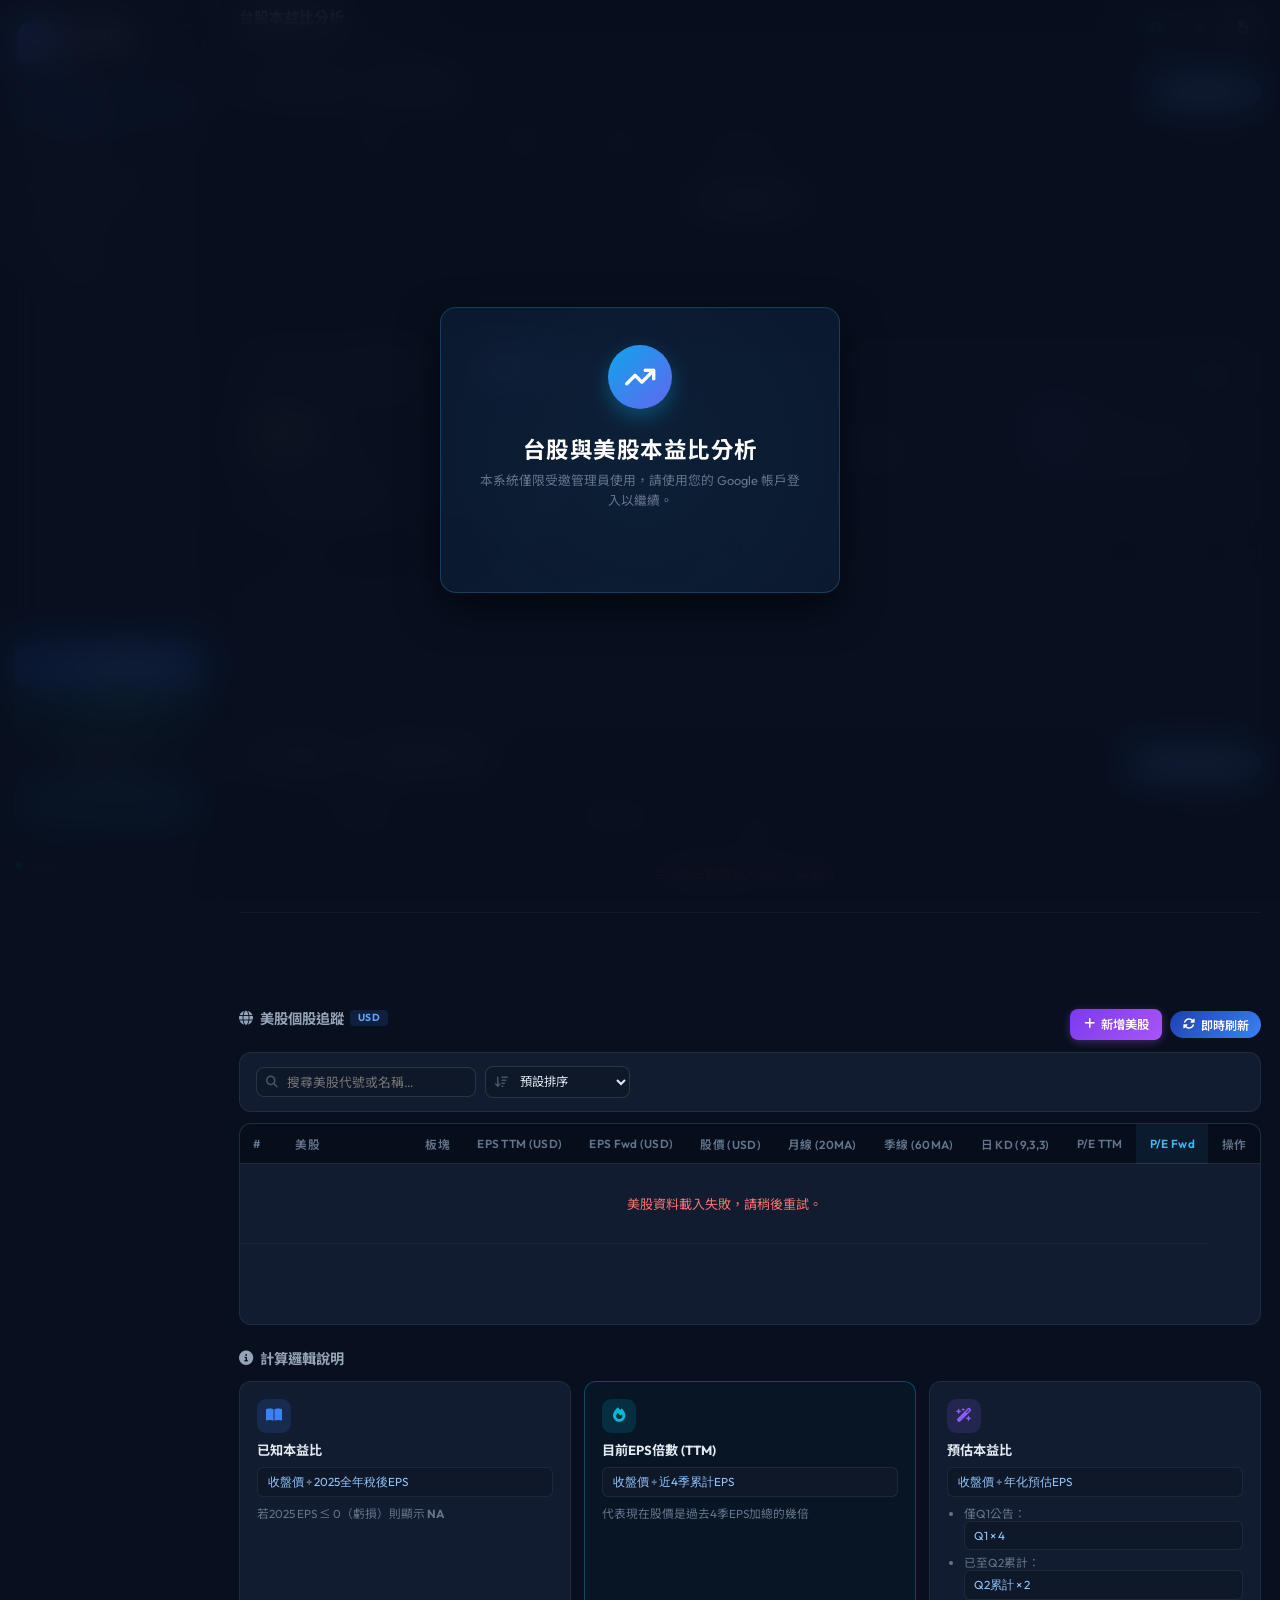
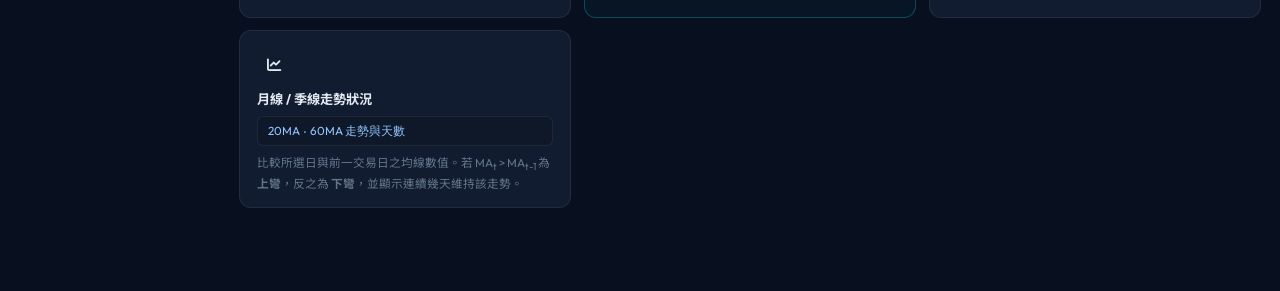
==== commit 9d15e82e: "feat: 新增「同步本地個股至雲端」功能，支援一鍵將舊瀏覽器 LocalStorage 資料上傳並合併至 Google Sheets 雲端資料庫" ====
--- a/index.html
+++ b/index.html
@@ -88,6 +88,9 @@
         <button class="sidebar-btn" id="sidebarBtnExport">
           <i class="fa-solid fa-file-arrow-down"></i> 匯出 CSV
         </button>
+        <button class="sidebar-btn" id="sidebarBtnSync" style="background:rgba(14,165,233,0.15); color:#38bdf8; border:1px solid rgba(56,189,248,0.25);">
+          <i class="fa-solid fa-cloud-arrow-up"></i> 同步本地個股至雲端
+        </button>
       </div>
 
       <div class="sidebar-footer">
@@ -119,6 +122,9 @@
           <span class="topbar-sub">即時本益比 ‧ EPS倍數 ‧ 財報推算</span>
         </div>
         <div class="topbar-controls">
+          <button class="icon-btn" id="btnSyncTop" title="同步本地個股至雲端" style="color:#38bdf8;">
+            <i class="fa-solid fa-cloud-arrow-up"></i>
+          </button>
           <button class="icon-btn" id="btnAddStockTop" title="新增個股">
             <i class="fa-solid fa-plus"></i>
           </button>
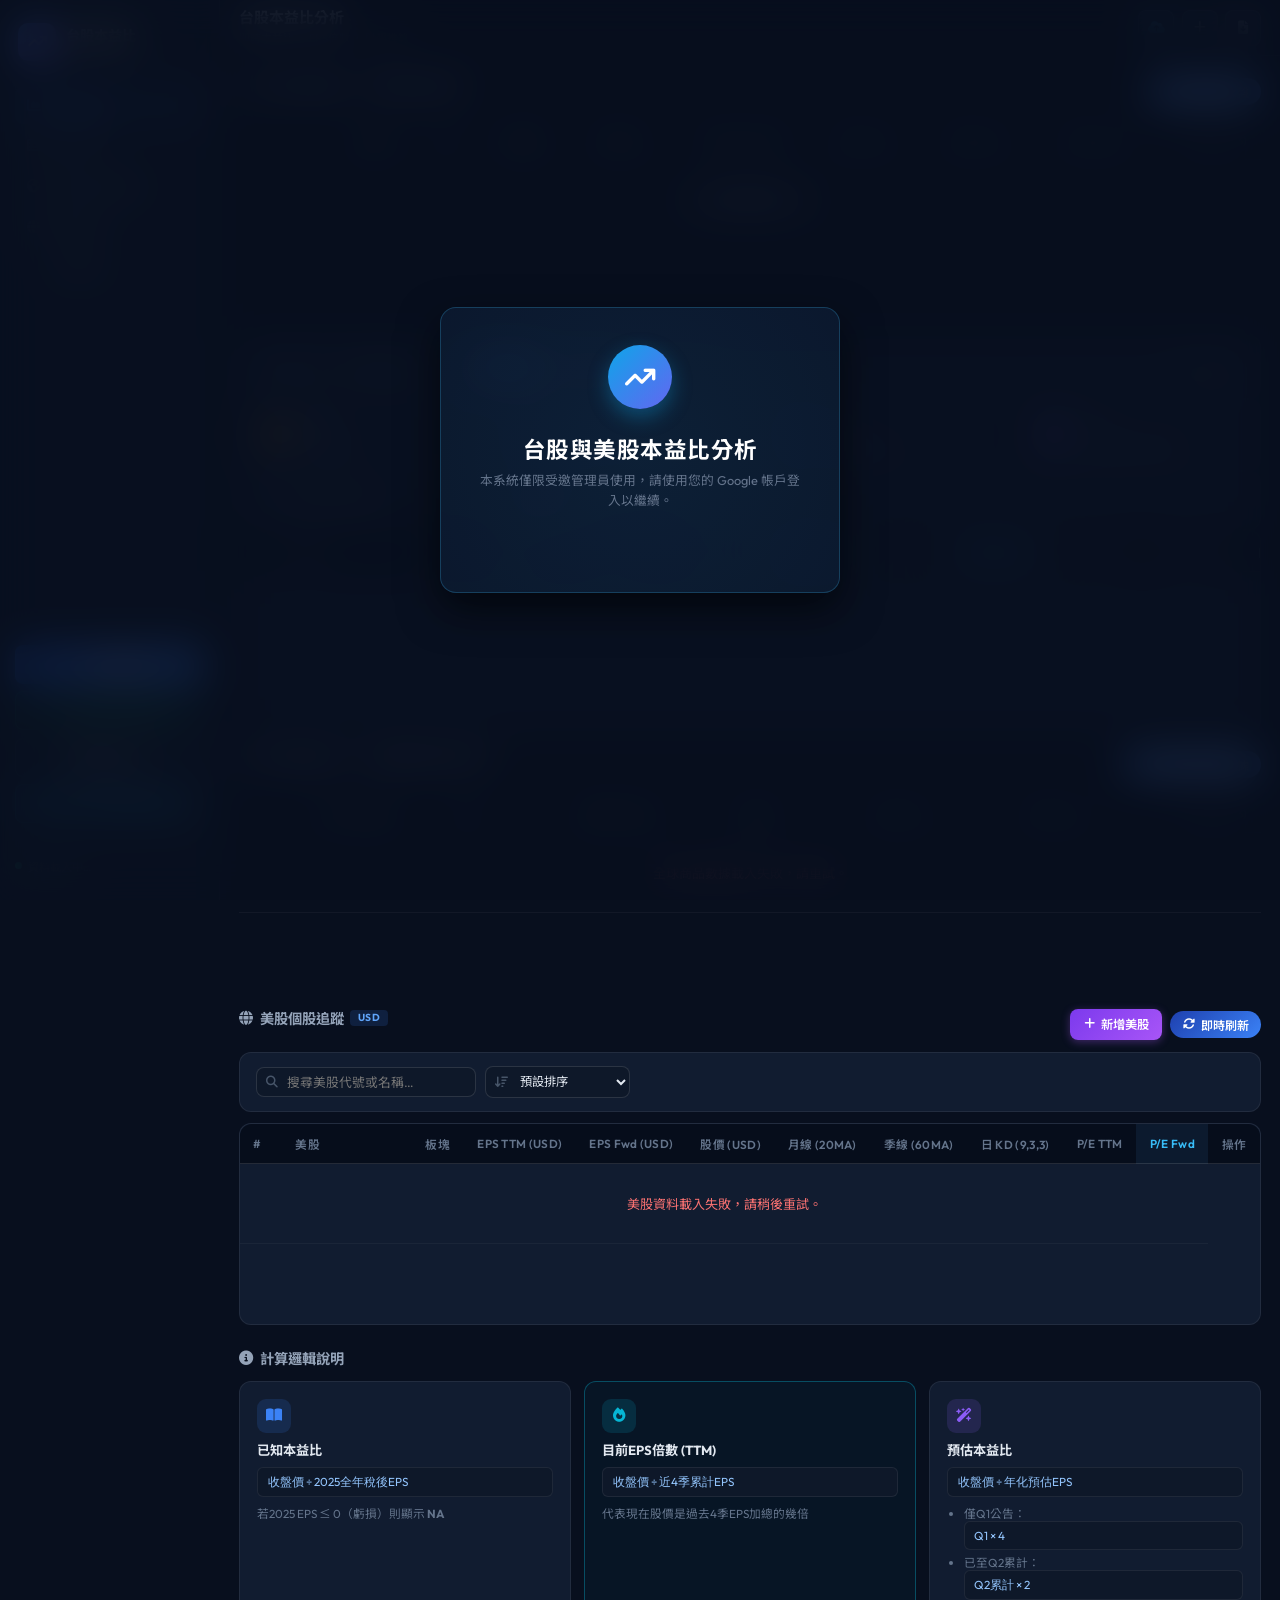
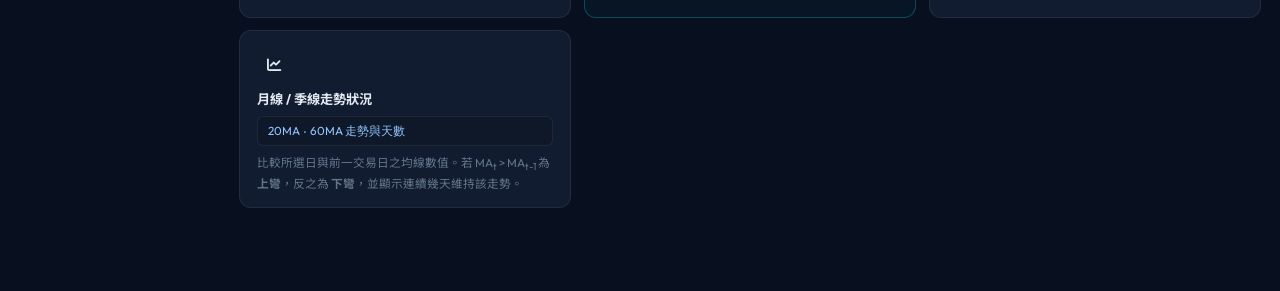
==== commit 4bab669d: "feat: 新增個股相對大盤強弱(5D)超額報酬欄位與排序功能" ====
--- a/index.html
+++ b/index.html
@@ -244,6 +244,7 @@
                 <option value="estPeDesc">預估P/E 高→低</option>
                 <option value="currentMultipleAsc">EPS倍數 低→高</option>
                 <option value="knownPeAsc">已知P/E 低→高</option>
+                <option value="rs5dDesc">相對大盤強弱 (超額報酬 高→低)</option>
                 <option value="priceDesc">收盤價 高→低</option>
                 <option value="ma20StreakDesc">月線上彎天數 多→少</option>
                 <option value="ma60StreakDesc">季線上彎天數 多→少</option>
@@ -280,6 +281,7 @@
                   <th class="col-eps">2026 Q2累計</th>
                   <th class="col-eps highlight-head">近4季TTM EPS</th>
                   <th class="col-price" id="priceHeaderDate">收盤價</th>
+                  <th class="col-rs highlight-head">相對大盤 (5D)</th>
                   <th class="col-ma">月線 (20MA)</th>
                   <th class="col-ma">季線 (60MA)</th>
                   <th class="col-ma">日 KD (9,3,3)</th>
--- a/styles.css
+++ b/styles.css
@@ -906,6 +906,9 @@
 }
 .act-btn:hover { background: var(--bg-hover); color: var(--text); }
 .act-btn.del:hover { border-color: rgba(248,113,113,0.4); color: #f87171; background: rgba(248,113,113,0.1); }
+.act-btn.move-btn:hover { border-color: rgba(139,92,246,0.5); color: #a78bfa; background: rgba(139,92,246,0.12); }
+.act-btn.move-btn:disabled { opacity: 0.25; cursor: not-allowed; pointer-events: none; }
+
 
 .table-empty {
   display: flex;
@@ -1363,3 +1366,63 @@
   .kpi-strip { grid-template-columns: 1fr 1fr; gap: 0.5rem; }
   .search-wrap input { width: 130px; }
 }
+
+/* ─── Relative Strength Column & Badge Styles ───────────────────────── */
+.col-rs {
+  min-width: 120px;
+  text-align: center;
+}
+
+.rs-wrap {
+  display: flex;
+  flex-direction: column;
+  align-items: center;
+  justify-content: center;
+  gap: 0.15rem;
+}
+
+.rs-badge {
+  display: inline-flex;
+  align-items: center;
+  gap: 0.25rem;
+  padding: 0.18rem 0.55rem;
+  border-radius: 9999px;
+  font-size: 0.76rem;
+  font-weight: 600;
+  line-height: 1.2;
+}
+
+.rs-badge-strong {
+  background: rgba(34, 197, 94, 0.16);
+  color: #22c55e;
+  border: 1px solid rgba(34, 197, 94, 0.35);
+  box-shadow: 0 0 8px rgba(34, 197, 94, 0.15);
+}
+
+.rs-badge-weak {
+  background: rgba(239, 68, 68, 0.16);
+  color: #ef4444;
+  border: 1px solid rgba(239, 68, 68, 0.35);
+  box-shadow: 0 0 8px rgba(239, 68, 68, 0.15);
+}
+
+.rs-badge-neutral {
+  background: rgba(148, 163, 184, 0.12);
+  color: #94a3b8;
+  border: 1px solid rgba(148, 163, 184, 0.25);
+}
+
+.rs-diff {
+  font-size: 0.72rem;
+  font-weight: 500;
+  font-family: var(--font);
+}
+
+.rs-diff.rs-pos {
+  color: #4ade80;
+}
+
+.rs-diff.rs-neg {
+  color: #f87171;
+}
+
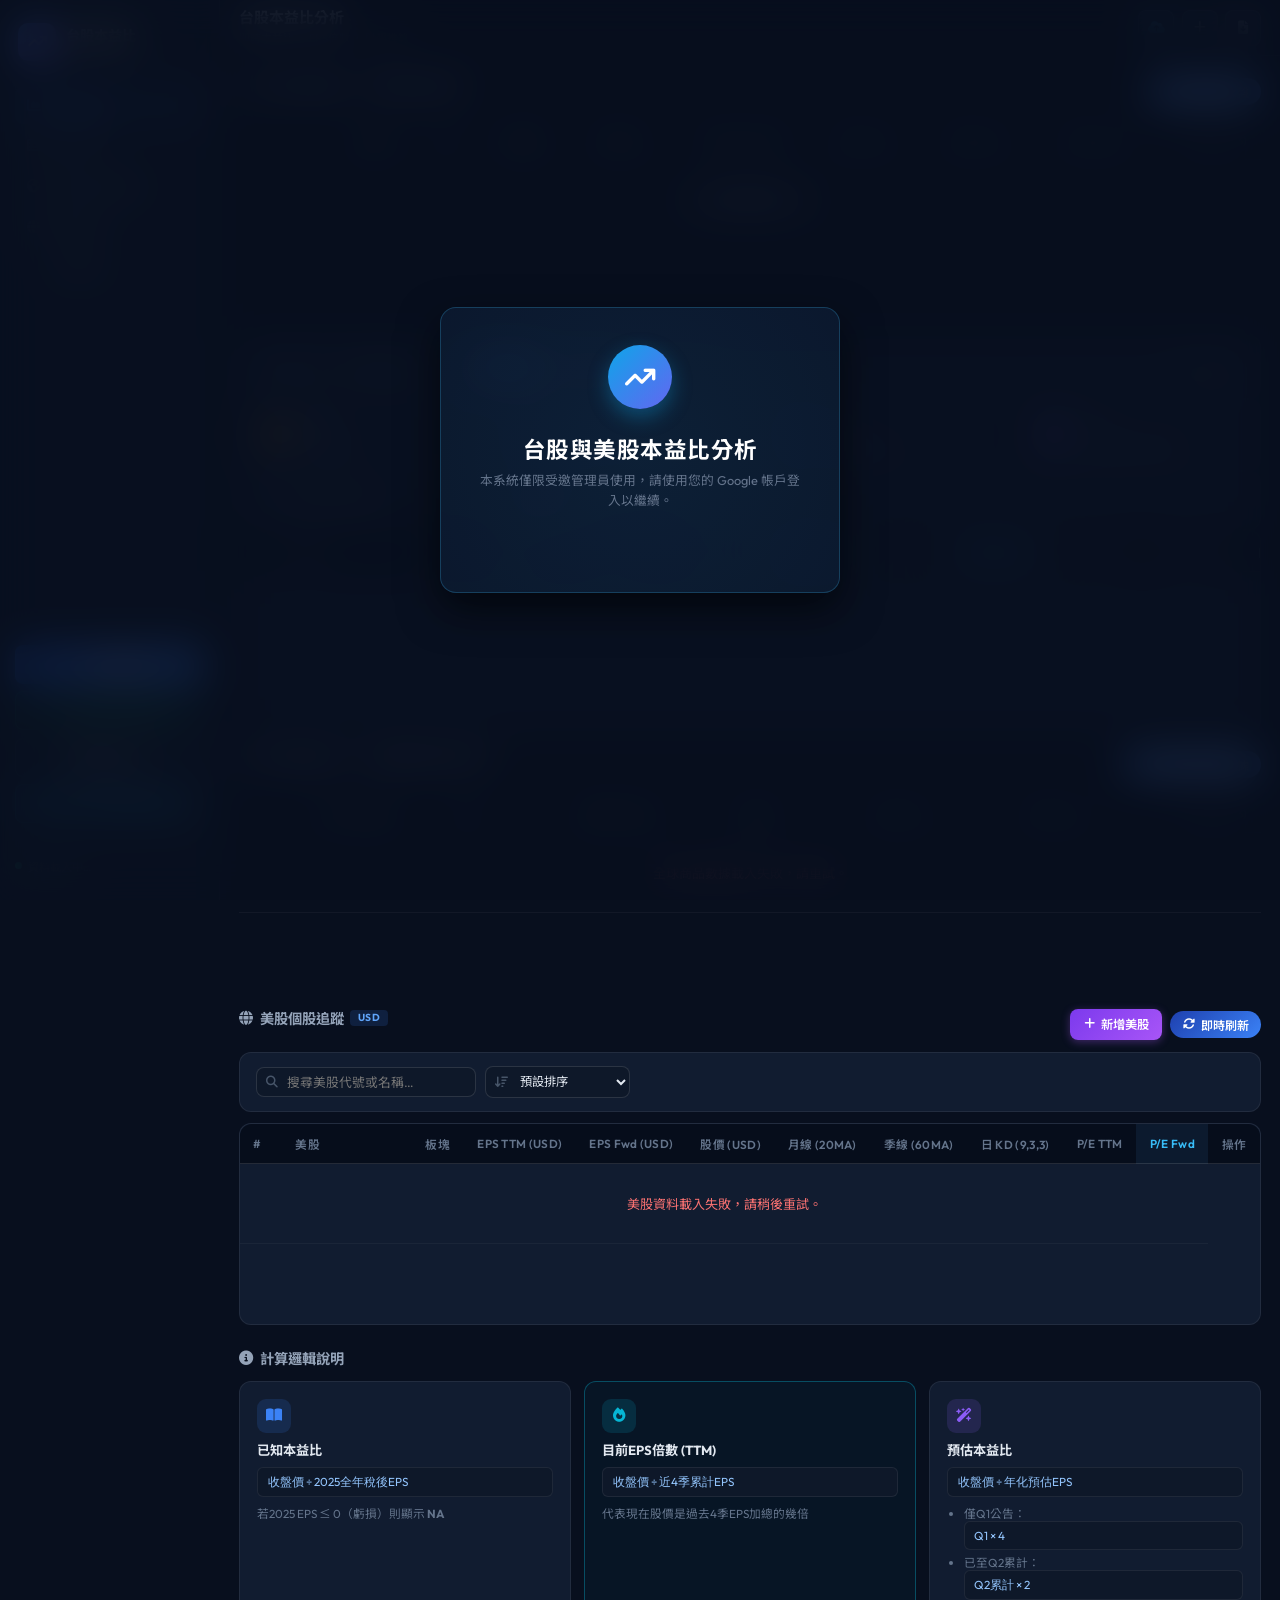
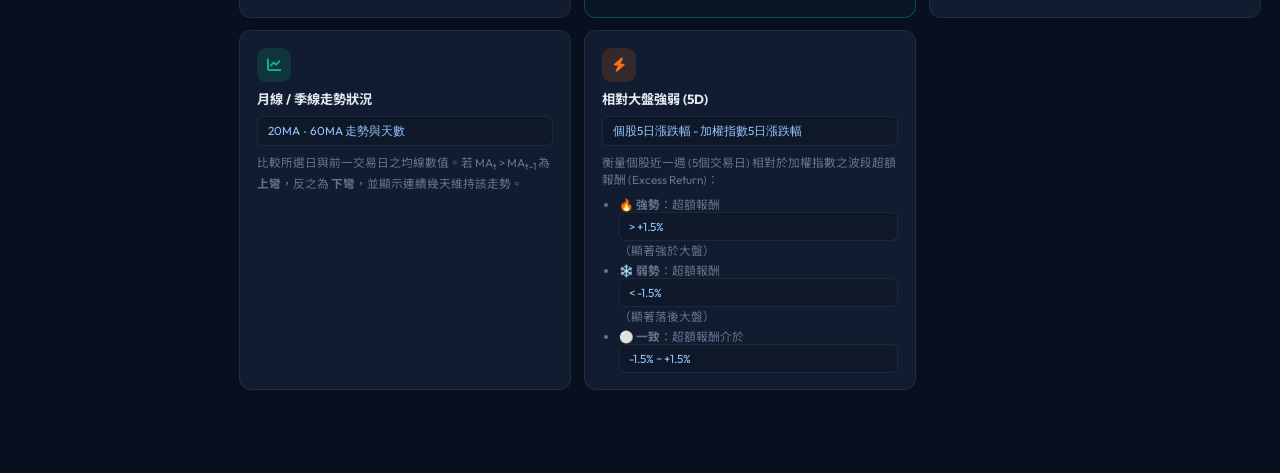
==== commit 9bb88362: "docs: 在計算邏輯說明區塊新增「相對大盤強弱 (5D)」圖卡說明" ====
--- a/index.html
+++ b/index.html
@@ -441,6 +441,17 @@
               <code>20MA ‧ 60MA 走勢與天數</code>
               <p>比較所選日與前一交易日之均線數值。若 MA<sub>t</sub> > MA<sub>t-1</sub> 為 <strong>上彎</strong>，反之為 <strong>下彎</strong>，並顯示連續幾天維持該走勢。</p>
             </div>
+            <div class="formula-card">
+              <div class="formula-card-icon orange"><i class="fa-solid fa-bolt"></i></div>
+              <h3>相對大盤強弱 (5D)</h3>
+              <code>個股5日漲跌幅 - 加權指數5日漲跌幅</code>
+              <p>衡量個股近一週 (5個交易日) 相對於加權指數之波段超額報酬 (Excess Return)：</p>
+              <ul>
+                <li><strong>🔥 強勢</strong>：超額報酬 <code>> +1.5%</code>（顯著強於大盤）</li>
+                <li><strong>❄️ 弱勢</strong>：超額報酬 <code>&lt; -1.5%</code>（顯著落後大盤）</li>
+                <li><strong>⚪ 一致</strong>：超額報酬介於 <code>-1.5% ~ +1.5%</code></li>
+              </ul>
+            </div>
           </div>
         </section>
 
--- a/styles.css
+++ b/styles.css
@@ -961,6 +961,8 @@
 .formula-card-icon.blue   { background: rgba(59,130,246,0.15); color: var(--blue); }
 .formula-card-icon.cyan   { background: rgba(6,182,212,0.15); color: var(--cyan); }
 .formula-card-icon.purple { background: rgba(139,92,246,0.15); color: var(--purple); }
+.formula-card-icon.green  { background: rgba(16,185,129,0.15); color: var(--green); }
+.formula-card-icon.orange { background: rgba(249,115,22,0.15); color: var(--orange); }
 
 .formula-card h3 { font-size: 0.88rem; font-weight: 700; color: var(--text); }
 .formula-card code {
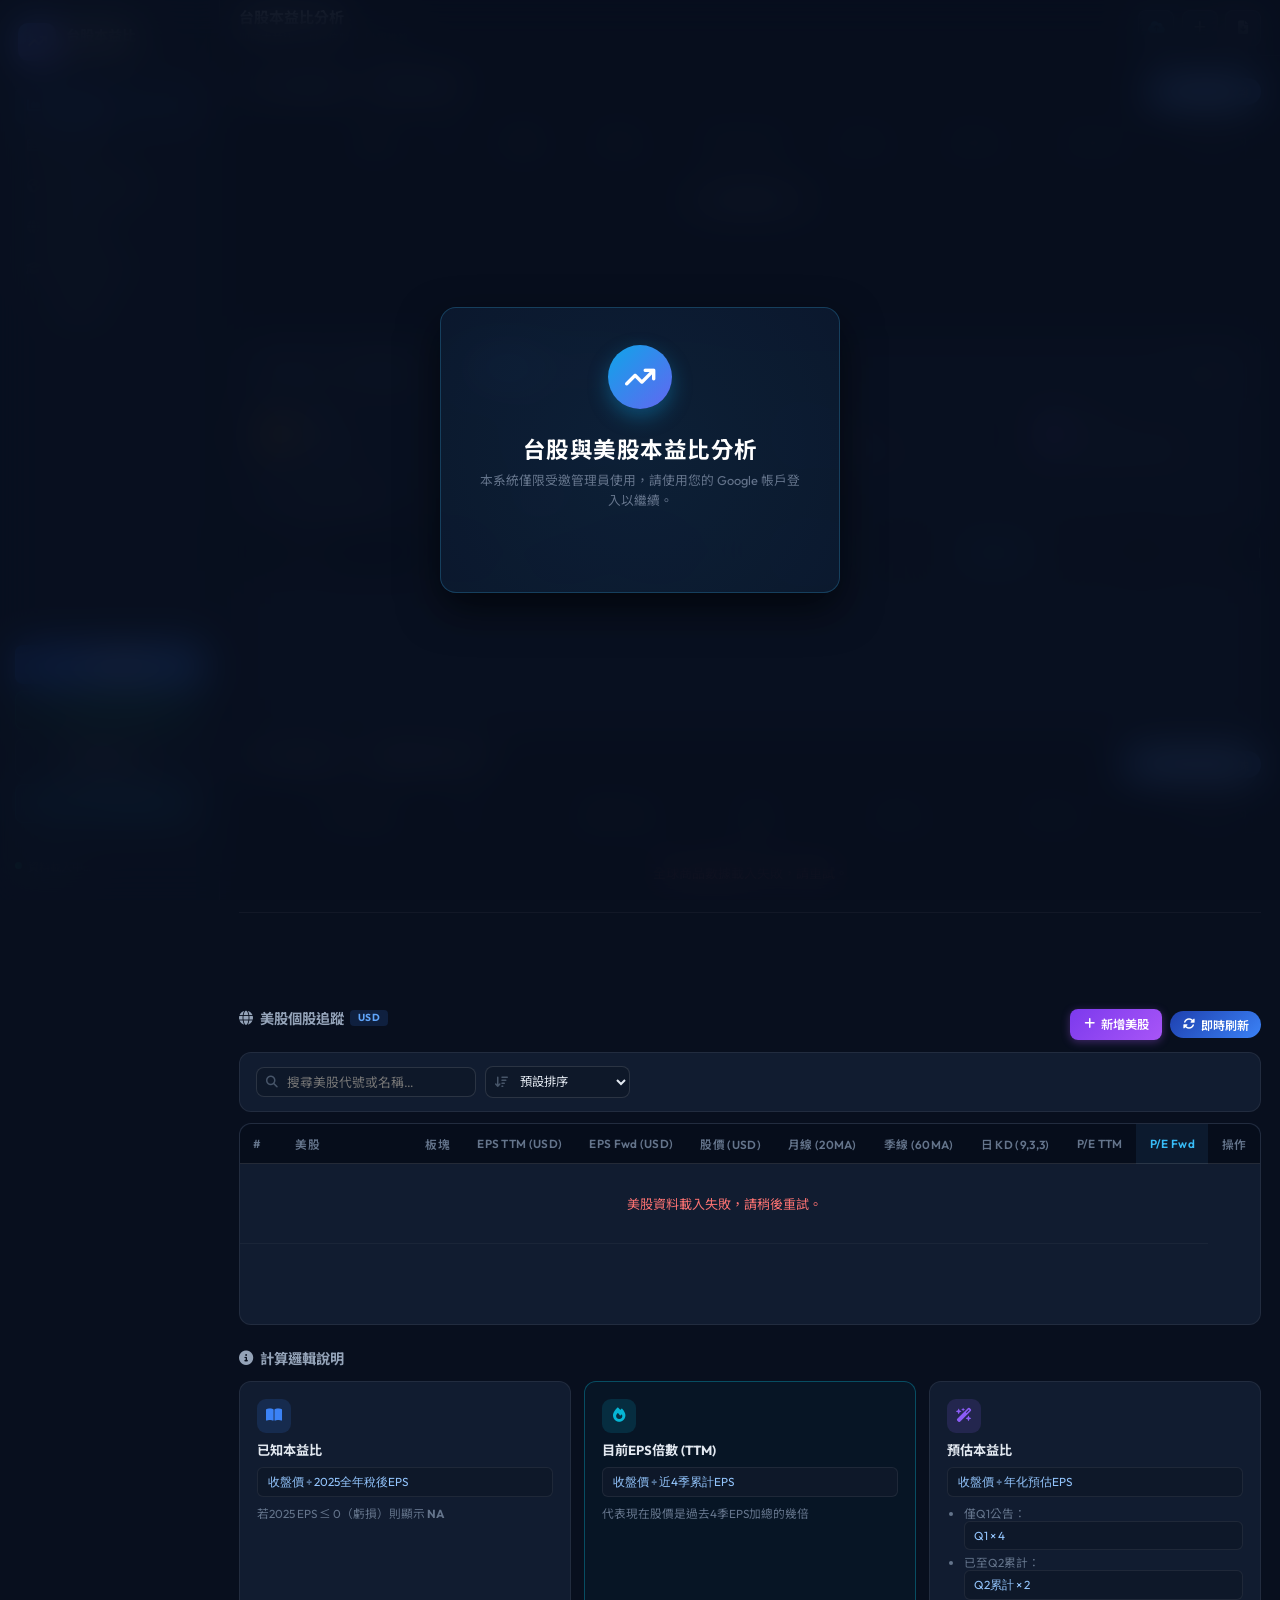
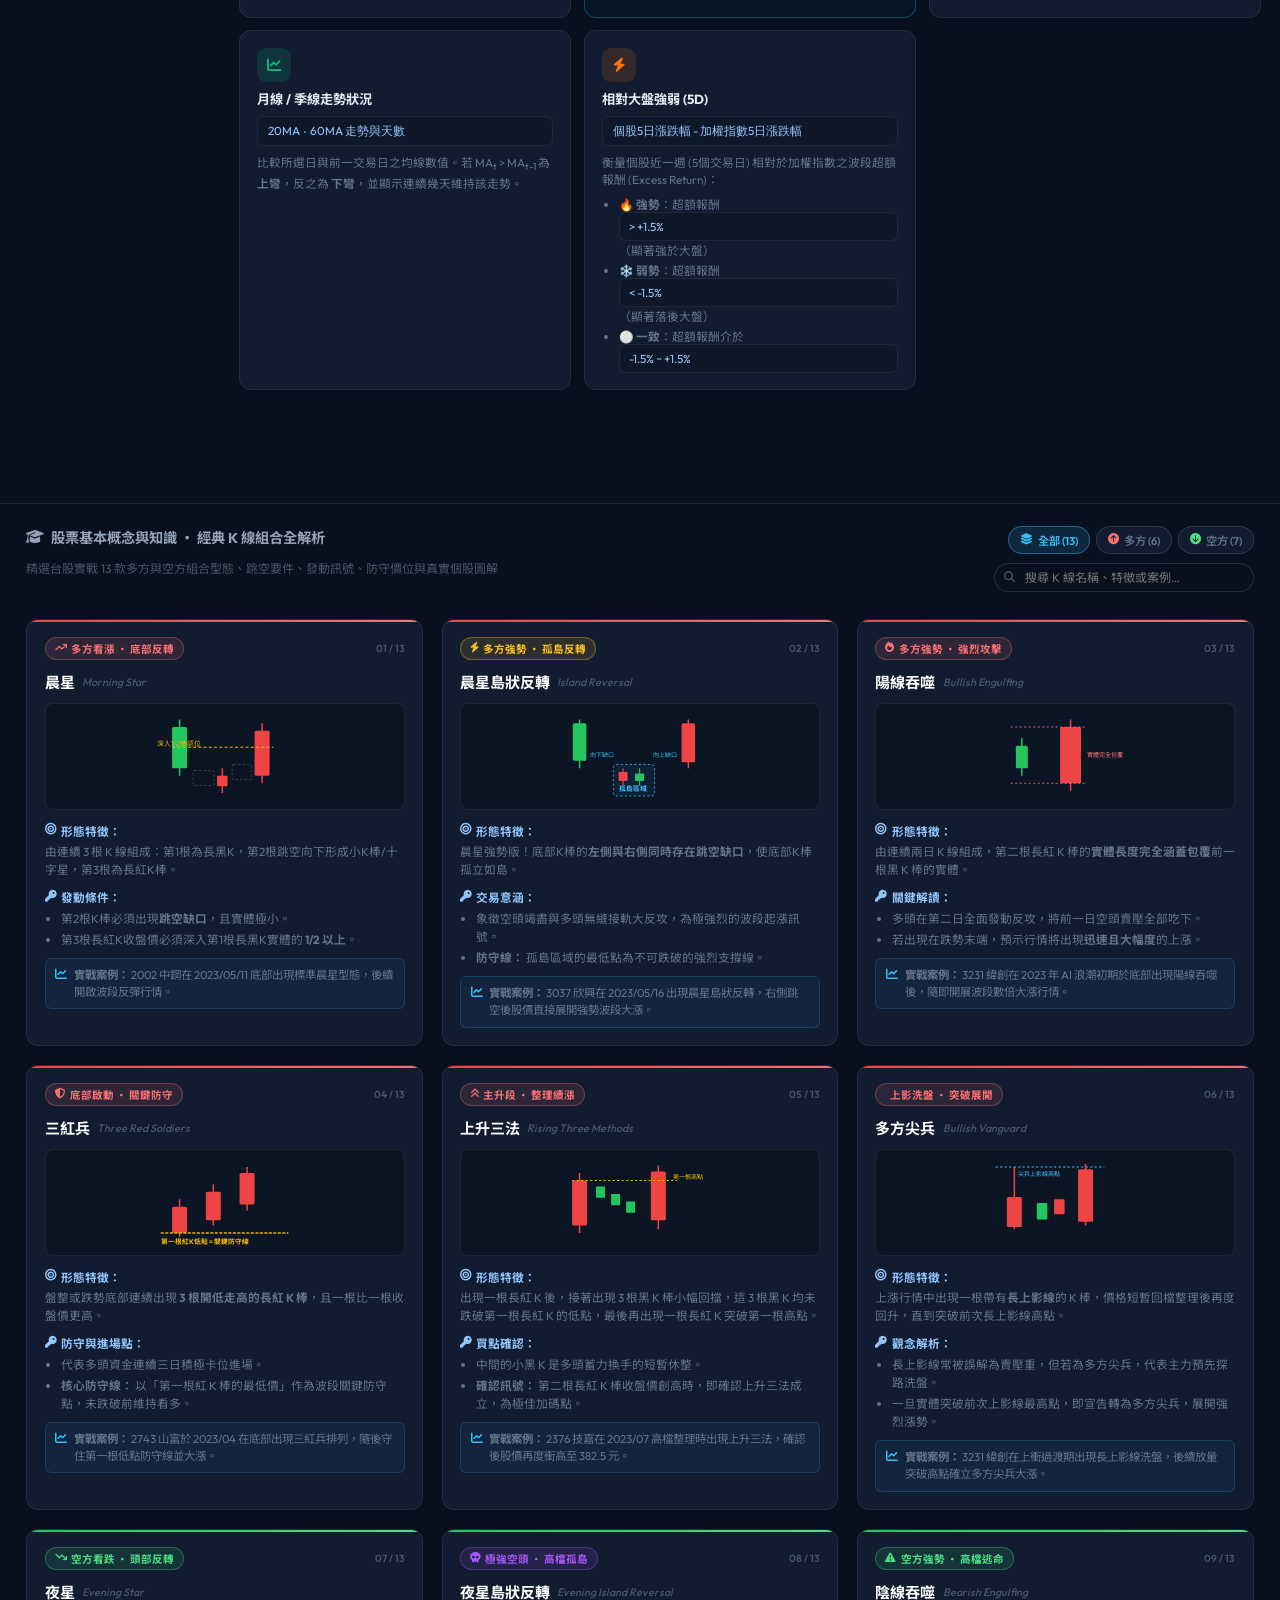
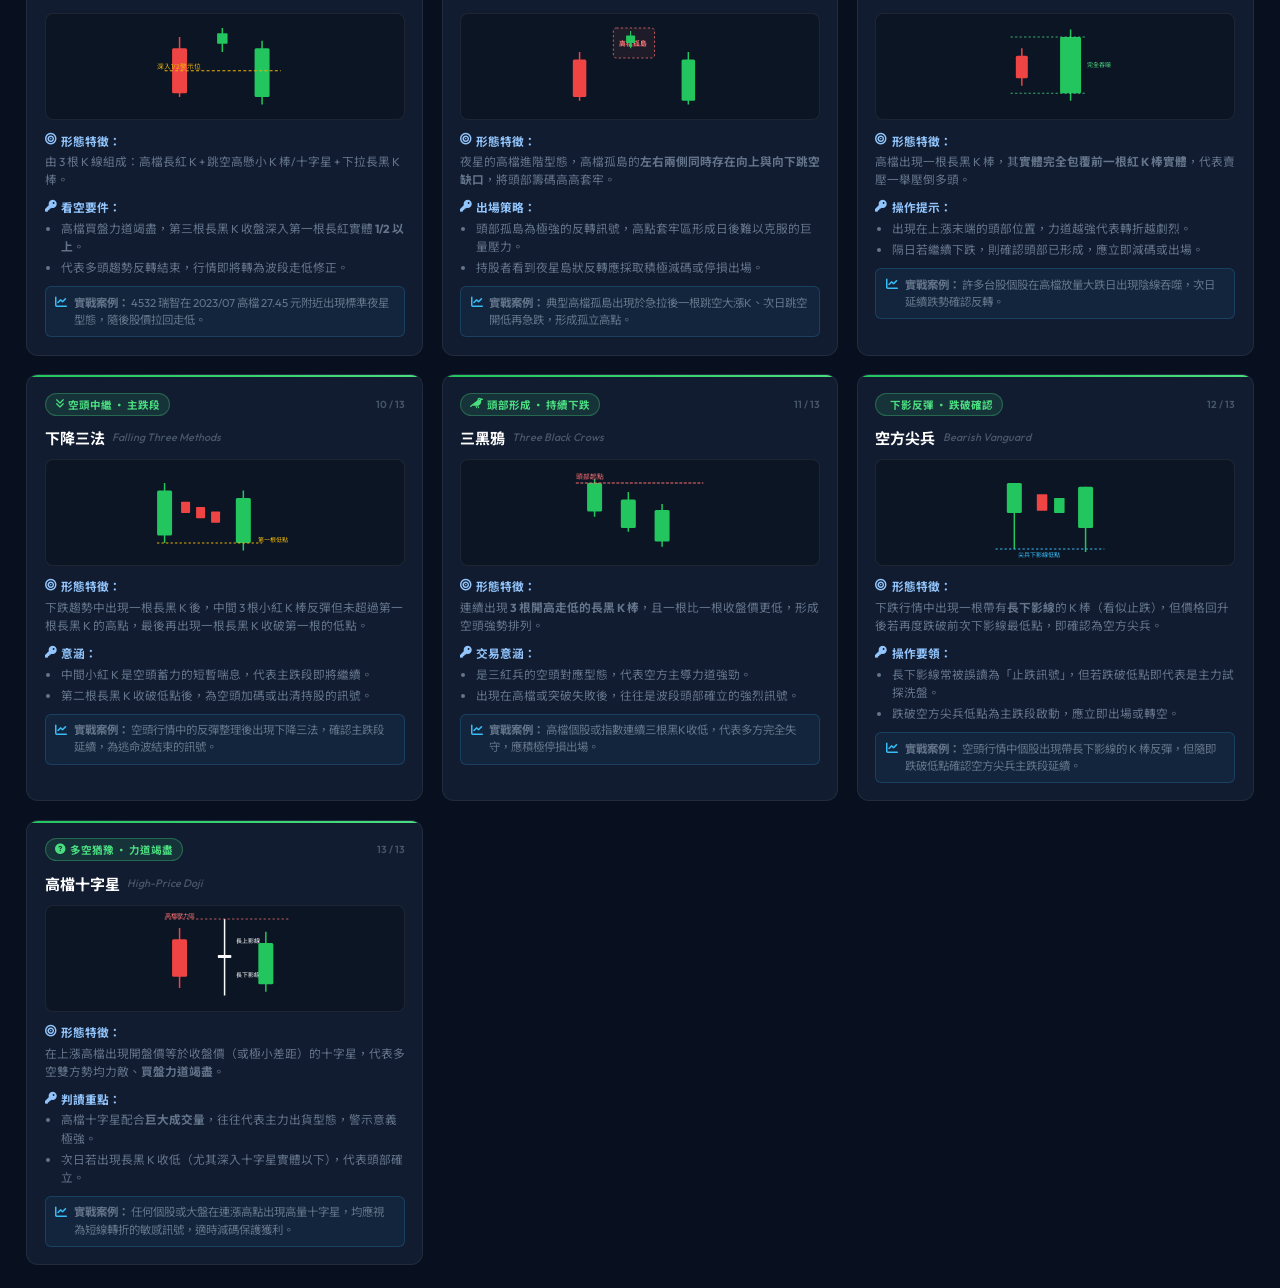
==== commit 8006ab9f: "feat: add K-line knowledge section with 13 patterns (6 bullish + 7 bearish), filter/search, sidebar " ====
--- a/index.html
+++ b/index.html
@@ -71,6 +71,10 @@
         <a class="nav-link" id="navLinkUsStocks" href="#us-stocks">
           <i class="fa-solid fa-globe"></i>
           <span>美股個股</span>
+        </a>
+        <a class="nav-link" id="navLinkKnowledge" href="#knowledge-kline">
+          <i class="fa-solid fa-graduation-cap"></i>
+          <span>K線組合知識</span>
         </a>
         <a class="nav-link" id="navLinkFormula" href="#formula">
           <i class="fa-solid fa-function"></i>
@@ -624,6 +628,378 @@
     </div>
   </div>
 
+  <!-- ── K-Line Technical Knowledge Section ─────────────────────── -->
+  <section class="knowledge-section" id="knowledge-kline">
+    <div class="knowledge-header-wrap">
+      <div>
+        <h2 class="section-title"><i class="fa-solid fa-graduation-cap"></i> 股票基本概念與知識 ‧ 經典 K 線組合全解析</h2>
+        <p class="knowledge-subtitle">精選台股實戰 13 款多方與空方組合型態、跳空要件、發動訊號、防守價位與真實個股圖解</p>
+      </div>
+      <div class="kline-controls">
+        <div class="kline-filter-group">
+          <button class="kline-filter-btn active" data-filter="all"><i class="fa-solid fa-layer-group"></i> 全部 (13)</button>
+          <button class="kline-filter-btn" data-filter="bullish"><i class="fa-solid fa-circle-arrow-up" style="color:#f87171;"></i> 多方 (6)</button>
+          <button class="kline-filter-btn" data-filter="bearish"><i class="fa-solid fa-circle-arrow-down" style="color:#4ade80;"></i> 空方 (7)</button>
+        </div>
+        <div class="kline-search-wrap">
+          <i class="fa-solid fa-magnifying-glass search-icon"></i>
+          <input type="text" id="klineSearchInput" placeholder="搜尋 K 線名稱、特徵或案例…">
+        </div>
+      </div>
+    </div>
+
+    <div class="knowledge-grid" id="klineGrid">
+
+      <!-- 1. 晨星 Morning Star -->
+      <div class="kline-card" data-type="bullish" data-title="晨星 Morning Star 底部反轉 2002中鋼">
+        <div class="kline-card-header">
+          <span class="kline-badge bullish"><i class="fa-solid fa-arrow-trend-up"></i> 多方看漲 ‧ 底部反轉</span>
+          <span class="kline-number">01 / 13</span>
+        </div>
+        <h3 class="kline-card-title">晨星 <span class="en-name">Morning Star</span></h3>
+        <div class="kline-svg-wrap">
+          <svg viewBox="0 0 200 120" class="kline-svg">
+            <line x1="40" y1="10" x2="40" y2="85" stroke="#22c55e" stroke-width="2"/>
+            <rect x="30" y="20" width="20" height="55" fill="#22c55e" rx="2"/>
+            <rect x="58" y="78" width="28" height="20" fill="none" stroke="rgba(255,255,255,0.25)" stroke-dasharray="3,3" rx="2"/>
+            <line x1="97" y1="75" x2="97" y2="108" stroke="#ef4444" stroke-width="2"/>
+            <rect x="90" y="85" width="14" height="14" fill="#ef4444" rx="1"/>
+            <rect x="110" y="70" width="26" height="20" fill="none" stroke="rgba(255,255,255,0.25)" stroke-dasharray="3,3" rx="2"/>
+            <line x1="150" y1="15" x2="150" y2="95" stroke="#ef4444" stroke-width="2"/>
+            <rect x="140" y="25" width="20" height="60" fill="#ef4444" rx="2"/>
+            <line x1="30" y1="47" x2="165" y2="47" stroke="#eab308" stroke-width="1.5" stroke-dasharray="4,3"/>
+            <text x="10" y="45" fill="#eab308" font-size="9">深入1/2確認位</text>
+          </svg>
+        </div>
+        <div class="kline-info-body">
+          <div class="info-block"><strong class="label"><i class="fa-solid fa-bullseye"></i> 形態特徵：</strong><p>由連續 3 根 K 線組成：第1根為長黑K，第2根跳空向下形成小K棒/十字星，第3根為長紅K棒。</p></div>
+          <div class="info-block"><strong class="label"><i class="fa-solid fa-key"></i> 發動條件：</strong><ul><li>第2根K棒必須出現<strong>跳空缺口</strong>，且實體極小。</li><li>第3根長紅K收盤價必須深入第1根長黑K實體的 <strong>1/2 以上</strong>。</li></ul></div>
+          <div class="case-study"><i class="fa-solid fa-chart-line icon"></i><span><strong>實戰案例：</strong> 2002 中鋼在 2023/05/11 底部出現標準晨星型態，後續開啟波段反彈行情。</span></div>
+        </div>
+      </div>
+
+      <!-- 2. 晨星島狀反轉 -->
+      <div class="kline-card" data-type="bullish" data-title="晨星島狀反轉 孤島反轉 缺口 3037欣興">
+        <div class="kline-card-header">
+          <span class="kline-badge bullish-strong"><i class="fa-solid fa-bolt"></i> 多方強勢 ‧ 孤島反轉</span>
+          <span class="kline-number">02 / 13</span>
+        </div>
+        <h3 class="kline-card-title">晨星島狀反轉 <span class="en-name">Island Reversal</span></h3>
+        <div class="kline-svg-wrap">
+          <svg viewBox="0 0 220 120" class="kline-svg">
+            <line x1="30" y1="10" x2="30" y2="75" stroke="#22c55e" stroke-width="2"/>
+            <rect x="21" y="15" width="18" height="50" fill="#22c55e" rx="2"/>
+            <rect x="75" y="70" width="55" height="42" fill="rgba(56,189,248,0.08)" stroke="#38bdf8" stroke-dasharray="3,3" rx="4"/>
+            <text x="82" y="105" fill="#38bdf8" font-size="9" font-weight="bold">孤島區域</text>
+            <line x1="88" y1="75" x2="88" y2="98" stroke="#ef4444" stroke-width="1.5"/>
+            <rect x="82" y="80" width="12" height="12" fill="#ef4444" rx="1"/>
+            <line x1="110" y1="75" x2="110" y2="98" stroke="#22c55e" stroke-width="1.5"/>
+            <rect x="104" y="82" width="12" height="10" fill="#22c55e" rx="1"/>
+            <line x1="175" y1="10" x2="175" y2="75" stroke="#ef4444" stroke-width="2"/>
+            <rect x="166" y="15" width="18" height="52" fill="#ef4444" rx="2"/>
+            <text x="44" y="60" fill="#38bdf8" font-size="8">向下缺口</text>
+            <text x="128" y="60" fill="#38bdf8" font-size="8">向上缺口</text>
+          </svg>
+        </div>
+        <div class="kline-info-body">
+          <div class="info-block"><strong class="label"><i class="fa-solid fa-bullseye"></i> 形態特徵：</strong><p>晨星強勢版！底部K棒的<strong>左側與右側同時存在跳空缺口</strong>，使底部K棒孤立如島。</p></div>
+          <div class="info-block"><strong class="label"><i class="fa-solid fa-key"></i> 交易意涵：</strong><ul><li>象徵空頭竭盡與多頭無縫接軌大反攻，為極強烈的波段起漲訊號。</li><li><strong>防守線：</strong> 孤島區域的最低點為不可跌破的強烈支撐線。</li></ul></div>
+          <div class="case-study"><i class="fa-solid fa-chart-line icon"></i><span><strong>實戰案例：</strong> 3037 欣興在 2023/05/16 出現晨星島狀反轉，右側跳空後股價直接展開強勢波段大漲。</span></div>
+        </div>
+      </div>
+
+      <!-- 3. 陽線吞噬 -->
+      <div class="kline-card" data-type="bullish" data-title="陽線吞噬 Bullish Engulfing 多頭攻擊 3231緯創">
+        <div class="kline-card-header">
+          <span class="kline-badge bullish"><i class="fa-solid fa-fire"></i> 多方強勢 ‧ 強烈攻擊</span>
+          <span class="kline-number">03 / 13</span>
+        </div>
+        <h3 class="kline-card-title">陽線吞噬 <span class="en-name">Bullish Engulfing</span></h3>
+        <div class="kline-svg-wrap">
+          <svg viewBox="0 0 200 120" class="kline-svg">
+            <line x1="55" y1="35" x2="55" y2="85" stroke="#22c55e" stroke-width="2"/>
+            <rect x="47" y="45" width="16" height="30" fill="#22c55e" rx="2"/>
+            <line x1="120" y1="10" x2="120" y2="105" stroke="#ef4444" stroke-width="2"/>
+            <rect x="106" y="20" width="28" height="75" fill="#ef4444" rx="2"/>
+            <line x1="40" y1="20" x2="140" y2="20" stroke="#f87171" stroke-width="1" stroke-dasharray="3,3"/>
+            <line x1="40" y1="95" x2="140" y2="95" stroke="#f87171" stroke-width="1" stroke-dasharray="3,3"/>
+            <text x="142" y="60" fill="#f87171" font-size="8">實體完全包覆</text>
+          </svg>
+        </div>
+        <div class="kline-info-body">
+          <div class="info-block"><strong class="label"><i class="fa-solid fa-bullseye"></i> 形態特徵：</strong><p>由連續兩日 K 線組成，第二根長紅 K 棒的<strong>實體長度完全涵蓋包覆</strong>前一根黑 K 棒的實體。</p></div>
+          <div class="info-block"><strong class="label"><i class="fa-solid fa-key"></i> 關鍵解讀：</strong><ul><li>多頭在第二日全面發動反攻，將前一日空頭賣壓全部吃下。</li><li>若出現在跌勢末端，預示行情將出現<strong>迅速且大幅度</strong>的上漲。</li></ul></div>
+          <div class="case-study"><i class="fa-solid fa-chart-line icon"></i><span><strong>實戰案例：</strong> 3231 緯創在 2023 年 AI 浪潮初期於底部出現陽線吞噬後，隨即開展波段數倍大漲行情。</span></div>
+        </div>
+      </div>
+
+      <!-- 4. 三紅兵 -->
+      <div class="kline-card" data-type="bullish" data-title="三紅兵 Three Red Soldiers 底部啟動 2743山富">
+        <div class="kline-card-header">
+          <span class="kline-badge bullish"><i class="fa-solid fa-shield-halved"></i> 底部啟動 ‧ 關鍵防守</span>
+          <span class="kline-number">04 / 13</span>
+        </div>
+        <h3 class="kline-card-title">三紅兵 <span class="en-name">Three Red Soldiers</span></h3>
+        <div class="kline-svg-wrap">
+          <svg viewBox="0 0 200 120" class="kline-svg">
+            <line x1="40" y1="55" x2="40" y2="105" stroke="#ef4444" stroke-width="2"/>
+            <rect x="30" y="65" width="20" height="35" fill="#ef4444" rx="2"/>
+            <line x1="85" y1="35" x2="85" y2="90" stroke="#ef4444" stroke-width="2"/>
+            <rect x="75" y="45" width="20" height="38" fill="#ef4444" rx="2"/>
+            <line x1="130" y1="12" x2="130" y2="70" stroke="#ef4444" stroke-width="2"/>
+            <rect x="120" y="20" width="20" height="42" fill="#ef4444" rx="2"/>
+            <line x1="15" y1="100" x2="185" y2="100" stroke="#eab308" stroke-width="2" stroke-dasharray="4,2"/>
+            <text x="15" y="114" fill="#eab308" font-size="9" font-weight="bold">第一根紅K低點 = 關鍵防守線</text>
+          </svg>
+        </div>
+        <div class="kline-info-body">
+          <div class="info-block"><strong class="label"><i class="fa-solid fa-bullseye"></i> 形態特徵：</strong><p>盤整或跌勢底部連續出現 <strong>3 根開低走高的長紅 K 棒</strong>，且一根比一根收盤價更高。</p></div>
+          <div class="info-block"><strong class="label"><i class="fa-solid fa-key"></i> 防守與進場點：</strong><ul><li>代表多頭資金連續三日積極卡位進場。</li><li><strong>核心防守線：</strong> 以「第一根紅 K 棒的最低價」作為波段關鍵防守點，未跌破前維持看多。</li></ul></div>
+          <div class="case-study"><i class="fa-solid fa-chart-line icon"></i><span><strong>實戰案例：</strong> 2743 山富於 2023/04 在底部出現三紅兵排列，隨後守住第一根低點防守線並大漲。</span></div>
+        </div>
+      </div>
+
+      <!-- 5. 上升三法 -->
+      <div class="kline-card" data-type="bullish" data-title="上升三法 Rising Three Methods 主升段 2376技嘉">
+        <div class="kline-card-header">
+          <span class="kline-badge bullish"><i class="fa-solid fa-angles-up"></i> 主升段 ‧ 整理續漲</span>
+          <span class="kline-number">05 / 13</span>
+        </div>
+        <h3 class="kline-card-title">上升三法 <span class="en-name">Rising Three Methods</span></h3>
+        <div class="kline-svg-wrap">
+          <svg viewBox="0 0 220 120" class="kline-svg">
+            <line x1="30" y1="20" x2="30" y2="100" stroke="#ef4444" stroke-width="2"/>
+            <rect x="20" y="30" width="20" height="60" fill="#ef4444" rx="2"/>
+            <rect x="52" y="38" width="12" height="15" fill="#22c55e" rx="1"/>
+            <rect x="72" y="48" width="12" height="15" fill="#22c55e" rx="1"/>
+            <rect x="92" y="58" width="12" height="15" fill="#22c55e" rx="1"/>
+            <line x1="135" y1="10" x2="135" y2="95" stroke="#ef4444" stroke-width="2"/>
+            <rect x="125" y="18" width="20" height="65" fill="#ef4444" rx="2"/>
+            <line x1="20" y1="30" x2="160" y2="30" stroke="#eab308" stroke-width="1.5" stroke-dasharray="3,3"/>
+            <text x="155" y="28" fill="#eab308" font-size="8">第一根高點</text>
+          </svg>
+        </div>
+        <div class="kline-info-body">
+          <div class="info-block"><strong class="label"><i class="fa-solid fa-bullseye"></i> 形態特徵：</strong><p>出現一根長紅 K 後，接著出現 3 根黑 K 棒小幅回擋，這 3 根黑 K 均未跌破第一根長紅 K 的低點，最後再出現一根長紅 K 突破第一根高點。</p></div>
+          <div class="info-block"><strong class="label"><i class="fa-solid fa-key"></i> 買點確認：</strong><ul><li>中間的小黑 K 是多頭蓄力換手的短暫休整。</li><li><strong>確認訊號：</strong> 第二根長紅 K 棒收盤價創高時，即確認上升三法成立，為極佳加碼點。</li></ul></div>
+          <div class="case-study"><i class="fa-solid fa-chart-line icon"></i><span><strong>實戰案例：</strong> 2376 技嘉在 2023/07 高檔整理時出現上升三法，確認後股價再度衝高至 382.5 元。</span></div>
+        </div>
+      </div>
+
+      <!-- 6. 多方尖兵 -->
+      <div class="kline-card" data-type="bullish" data-title="多方尖兵 長上影線 突破高點 3231緯創">
+        <div class="kline-card-header">
+          <span class="kline-badge bullish"><i class="fa-solid fa-crosshair"></i> 上影洗盤 ‧ 突破展開</span>
+          <span class="kline-number">06 / 13</span>
+        </div>
+        <h3 class="kline-card-title">多方尖兵 <span class="en-name">Bullish Vanguard</span></h3>
+        <div class="kline-svg-wrap">
+          <svg viewBox="0 0 200 120" class="kline-svg">
+            <line x1="45" y1="12" x2="45" y2="95" stroke="#ef4444" stroke-width="2"/>
+            <rect x="35" y="52" width="20" height="40" fill="#ef4444" rx="2"/>
+            <line x1="20" y1="12" x2="165" y2="12" stroke="#38bdf8" stroke-width="1.5" stroke-dasharray="3,3"/>
+            <text x="50" y="24" fill="#38bdf8" font-size="8">尖兵上影線高點</text>
+            <rect x="75" y="60" width="14" height="22" fill="#22c55e" rx="1"/>
+            <rect x="98" y="55" width="14" height="20" fill="#ef4444" rx="1"/>
+            <line x1="140" y1="8" x2="140" y2="90" stroke="#ef4444" stroke-width="2"/>
+            <rect x="130" y="15" width="20" height="70" fill="#ef4444" rx="2"/>
+          </svg>
+        </div>
+        <div class="kline-info-body">
+          <div class="info-block"><strong class="label"><i class="fa-solid fa-bullseye"></i> 形態特徵：</strong><p>上漲行情中出現一根帶有<strong>長上影線</strong>的 K 棒，價格短暫回檔整理後再度回升，直到突破前次長上影線高點。</p></div>
+          <div class="info-block"><strong class="label"><i class="fa-solid fa-key"></i> 觀念解析：</strong><ul><li>長上影線常被誤解為賣壓重，但若為多方尖兵，代表主力預先探路洗盤。</li><li>一旦實體突破前次上影線最高點，即宣告轉為多方尖兵，展開強烈漲勢。</li></ul></div>
+          <div class="case-study"><i class="fa-solid fa-chart-line icon"></i><span><strong>實戰案例：</strong> 3231 緯創在上衝過渡期出現長上影線洗盤，後續放量突破高點確立多方尖兵大漲。</span></div>
+        </div>
+      </div>
+
+      <!-- 7. 夜星 -->
+      <div class="kline-card" data-type="bearish" data-title="夜星 Evening Star 頭部反轉 看跌 4532瑞智">
+        <div class="kline-card-header">
+          <span class="kline-badge bearish"><i class="fa-solid fa-arrow-trend-down"></i> 空方看跌 ‧ 頭部反轉</span>
+          <span class="kline-number">07 / 13</span>
+        </div>
+        <h3 class="kline-card-title">夜星 <span class="en-name">Evening Star</span></h3>
+        <div class="kline-svg-wrap">
+          <svg viewBox="0 0 200 120" class="kline-svg">
+            <line x1="40" y1="20" x2="40" y2="100" stroke="#ef4444" stroke-width="2"/>
+            <rect x="30" y="35" width="20" height="60" fill="#ef4444" rx="2"/>
+            <line x1="97" y1="8" x2="97" y2="40" stroke="#22c55e" stroke-width="2"/>
+            <rect x="90" y="15" width="14" height="14" fill="#22c55e" rx="1"/>
+            <line x1="150" y1="25" x2="150" y2="110" stroke="#22c55e" stroke-width="2"/>
+            <rect x="140" y="35" width="20" height="65" fill="#22c55e" rx="2"/>
+            <line x1="20" y1="65" x2="175" y2="65" stroke="#eab308" stroke-width="1.5" stroke-dasharray="4,3"/>
+            <text x="10" y="62" fill="#eab308" font-size="9">深入1/2警示位</text>
+          </svg>
+        </div>
+        <div class="kline-info-body">
+          <div class="info-block"><strong class="label"><i class="fa-solid fa-bullseye"></i> 形態特徵：</strong><p>由 3 根 K 線組成：高檔長紅 K + 跳空高懸小 K 棒/十字星 + 下拉長黑 K 棒。</p></div>
+          <div class="info-block"><strong class="label"><i class="fa-solid fa-key"></i> 看空要件：</strong><ul><li>高檔買盤力道竭盡，第三根長黑 K 收盤深入第一根長紅實體 <strong>1/2 以上</strong>。</li><li>代表多頭趨勢反轉結束，行情即將轉為波段走低修正。</li></ul></div>
+          <div class="case-study"><i class="fa-solid fa-chart-line icon"></i><span><strong>實戰案例：</strong> 4532 瑞智在 2023/07 高檔 27.45 元附近出現標準夜星型態，隨後股價拉回走低。</span></div>
+        </div>
+      </div>
+
+      <!-- 8. 夜星島狀反轉 -->
+      <div class="kline-card" data-type="bearish" data-title="夜星島狀反轉 高檔孤島 崩跌型態">
+        <div class="kline-card-header">
+          <span class="kline-badge bearish-strong"><i class="fa-solid fa-skull"></i> 極強空頭 ‧ 高檔孤島</span>
+          <span class="kline-number">08 / 13</span>
+        </div>
+        <h3 class="kline-card-title">夜星島狀反轉 <span class="en-name">Evening Island Reversal</span></h3>
+        <div class="kline-svg-wrap">
+          <svg viewBox="0 0 220 120" class="kline-svg">
+            <line x1="30" y1="40" x2="30" y2="105" stroke="#ef4444" stroke-width="2"/>
+            <rect x="21" y="50" width="18" height="50" fill="#ef4444" rx="2"/>
+            <rect x="75" y="8" width="55" height="40" fill="rgba(248,113,113,0.08)" stroke="#f87171" stroke-dasharray="3,3" rx="4"/>
+            <text x="82" y="32" fill="#f87171" font-size="9" font-weight="bold">高檔孤島</text>
+            <line x1="98" y1="12" x2="98" y2="35" stroke="#22c55e" stroke-width="1.5"/>
+            <rect x="92" y="18" width="12" height="10" fill="#22c55e" rx="1"/>
+            <line x1="175" y1="40" x2="175" y2="110" stroke="#22c55e" stroke-width="2"/>
+            <rect x="166" y="50" width="18" height="55" fill="#22c55e" rx="2"/>
+          </svg>
+        </div>
+        <div class="kline-info-body">
+          <div class="info-block"><strong class="label"><i class="fa-solid fa-bullseye"></i> 形態特徵：</strong><p>夜星的高檔進階型態，高檔孤島的<strong>左右兩側同時存在向上與向下跳空缺口</strong>，將頭部籌碼高高套牢。</p></div>
+          <div class="info-block"><strong class="label"><i class="fa-solid fa-key"></i> 出場策略：</strong><ul><li>頭部孤島為極強的反轉訊號，高點套牢區形成日後難以克服的巨量壓力。</li><li>持股者看到夜星島狀反轉應採取積極減碼或停損出場。</li></ul></div>
+          <div class="case-study"><i class="fa-solid fa-chart-line icon"></i><span><strong>實戰案例：</strong> 典型高檔孤島出現於急拉後一根跳空大漲K、次日跳空開低再急跌，形成孤立高點。</span></div>
+        </div>
+      </div>
+
+      <!-- 9. 陰線吞噬 -->
+      <div class="kline-card" data-type="bearish" data-title="陰線吞噬 Bearish Engulfing 頭部反轉 高檔逃命">
+        <div class="kline-card-header">
+          <span class="kline-badge bearish"><i class="fa-solid fa-triangle-exclamation"></i> 空方強勢 ‧ 高檔逃命</span>
+          <span class="kline-number">09 / 13</span>
+        </div>
+        <h3 class="kline-card-title">陰線吞噬 <span class="en-name">Bearish Engulfing</span></h3>
+        <div class="kline-svg-wrap">
+          <svg viewBox="0 0 200 120" class="kline-svg">
+            <line x1="55" y1="35" x2="55" y2="85" stroke="#ef4444" stroke-width="2"/>
+            <rect x="47" y="45" width="16" height="30" fill="#ef4444" rx="2"/>
+            <line x1="120" y1="10" x2="120" y2="105" stroke="#22c55e" stroke-width="2"/>
+            <rect x="106" y="20" width="28" height="75" fill="#22c55e" rx="2"/>
+            <line x1="40" y1="20" x2="140" y2="20" stroke="#4ade80" stroke-width="1" stroke-dasharray="3,3"/>
+            <line x1="40" y1="95" x2="140" y2="95" stroke="#4ade80" stroke-width="1" stroke-dasharray="3,3"/>
+            <text x="142" y="60" fill="#4ade80" font-size="8">完全吞噬</text>
+          </svg>
+        </div>
+        <div class="kline-info-body">
+          <div class="info-block"><strong class="label"><i class="fa-solid fa-bullseye"></i> 形態特徵：</strong><p>高檔出現一根長黑 K 棒，其<strong>實體完全包覆前一根紅 K 棒實體</strong>，代表賣壓一舉壓倒多頭。</p></div>
+          <div class="info-block"><strong class="label"><i class="fa-solid fa-key"></i> 操作提示：</strong><ul><li>出現在上漲末端的頭部位置，力道越強代表轉折越劇烈。</li><li>隔日若繼續下跌，則確認頭部已形成，應立即減碼或出場。</li></ul></div>
+          <div class="case-study"><i class="fa-solid fa-chart-line icon"></i><span><strong>實戰案例：</strong> 許多台股個股在高檔放量大跌日出現陰線吞噬，次日延續跌勢確認反轉。</span></div>
+        </div>
+      </div>
+
+      <!-- 10. 下降三法 -->
+      <div class="kline-card" data-type="bearish" data-title="下降三法 Falling Three Methods 主跌段 空頭中繼">
+        <div class="kline-card-header">
+          <span class="kline-badge bearish"><i class="fa-solid fa-angles-down"></i> 空頭中繼 ‧ 主跌段</span>
+          <span class="kline-number">10 / 13</span>
+        </div>
+        <h3 class="kline-card-title">下降三法 <span class="en-name">Falling Three Methods</span></h3>
+        <div class="kline-svg-wrap">
+          <svg viewBox="0 0 220 120" class="kline-svg">
+            <line x1="30" y1="20" x2="30" y2="100" stroke="#22c55e" stroke-width="2"/>
+            <rect x="20" y="30" width="20" height="60" fill="#22c55e" rx="2"/>
+            <rect x="52" y="45" width="12" height="15" fill="#ef4444" rx="1"/>
+            <rect x="72" y="52" width="12" height="15" fill="#ef4444" rx="1"/>
+            <rect x="92" y="58" width="12" height="15" fill="#ef4444" rx="1"/>
+            <line x1="135" y1="30" x2="135" y2="110" stroke="#22c55e" stroke-width="2"/>
+            <rect x="125" y="40" width="20" height="60" fill="#22c55e" rx="2"/>
+            <line x1="20" y1="100" x2="160" y2="100" stroke="#eab308" stroke-width="1.5" stroke-dasharray="3,3"/>
+            <text x="155" y="98" fill="#eab308" font-size="8">第一根低點</text>
+          </svg>
+        </div>
+        <div class="kline-info-body">
+          <div class="info-block"><strong class="label"><i class="fa-solid fa-bullseye"></i> 形態特徵：</strong><p>下跌趨勢中出現一根長黑 K 後，中間 3 根小紅 K 棒反彈但未超過第一根長黑 K 的高點，最後再出現一根長黑 K 收破第一根的低點。</p></div>
+          <div class="info-block"><strong class="label"><i class="fa-solid fa-key"></i> 意涵：</strong><ul><li>中間小紅 K 是空頭蓄力的短暫喘息，代表主跌段即將繼續。</li><li>第二根長黑 K 收破低點後，為空頭加碼或出清持股的訊號。</li></ul></div>
+          <div class="case-study"><i class="fa-solid fa-chart-line icon"></i><span><strong>實戰案例：</strong> 空頭行情中的反彈整理後出現下降三法，確認主跌段延續，為逃命波結束的訊號。</span></div>
+        </div>
+      </div>
+
+      <!-- 11. 三黑鴉 -->
+      <div class="kline-card" data-type="bearish" data-title="三黑鴉 Three Black Crows 頭部持續下跌">
+        <div class="kline-card-header">
+          <span class="kline-badge bearish"><i class="fa-solid fa-crow"></i> 頭部形成 ‧ 持續下跌</span>
+          <span class="kline-number">11 / 13</span>
+        </div>
+        <h3 class="kline-card-title">三黑鴉 <span class="en-name">Three Black Crows</span></h3>
+        <div class="kline-svg-wrap">
+          <svg viewBox="0 0 200 120" class="kline-svg">
+            <line x1="40" y1="15" x2="40" y2="65" stroke="#22c55e" stroke-width="2"/>
+            <rect x="30" y="20" width="20" height="38" fill="#22c55e" rx="2"/>
+            <line x1="85" y1="32" x2="85" y2="85" stroke="#22c55e" stroke-width="2"/>
+            <rect x="75" y="42" width="20" height="38" fill="#22c55e" rx="2"/>
+            <line x1="130" y1="48" x2="130" y2="105" stroke="#22c55e" stroke-width="2"/>
+            <rect x="120" y="56" width="20" height="42" fill="#22c55e" rx="2"/>
+            <line x1="15" y1="20" x2="185" y2="20" stroke="#f87171" stroke-width="1.5" stroke-dasharray="4,2"/>
+            <text x="15" y="15" fill="#f87171" font-size="9">頭部起點</text>
+          </svg>
+        </div>
+        <div class="kline-info-body">
+          <div class="info-block"><strong class="label"><i class="fa-solid fa-bullseye"></i> 形態特徵：</strong><p>連續出現 <strong>3 根開高走低的長黑 K 棒</strong>，且一根比一根收盤價更低，形成空頭強勢排列。</p></div>
+          <div class="info-block"><strong class="label"><i class="fa-solid fa-key"></i> 交易意涵：</strong><ul><li>是三紅兵的空頭對應型態，代表空方主導力道強勁。</li><li>出現在高檔或突破失敗後，往往是波段頭部確立的強烈訊號。</li></ul></div>
+          <div class="case-study"><i class="fa-solid fa-chart-line icon"></i><span><strong>實戰案例：</strong> 高檔個股或指數連續三根黑K收低，代表多方完全失守，應積極停損出場。</span></div>
+        </div>
+      </div>
+
+      <!-- 12. 空方尖兵 -->
+      <div class="kline-card" data-type="bearish" data-title="空方尖兵 長下影線 跌破低點 主跌段">
+        <div class="kline-card-header">
+          <span class="kline-badge bearish"><i class="fa-solid fa-crosshair"></i> 下影反彈 ‧ 跌破確認</span>
+          <span class="kline-number">12 / 13</span>
+        </div>
+        <h3 class="kline-card-title">空方尖兵 <span class="en-name">Bearish Vanguard</span></h3>
+        <div class="kline-svg-wrap">
+          <svg viewBox="0 0 200 120" class="kline-svg">
+            <line x1="45" y1="20" x2="45" y2="108" stroke="#22c55e" stroke-width="2"/>
+            <rect x="35" y="20" width="20" height="40" fill="#22c55e" rx="2"/>
+            <line x1="20" y1="108" x2="165" y2="108" stroke="#38bdf8" stroke-width="1.5" stroke-dasharray="3,3"/>
+            <text x="50" y="118" fill="#38bdf8" font-size="8">尖兵下影線低點</text>
+            <rect x="75" y="35" width="14" height="22" fill="#ef4444" rx="1"/>
+            <rect x="98" y="40" width="14" height="20" fill="#22c55e" rx="1"/>
+            <line x1="140" y1="25" x2="140" y2="112" stroke="#22c55e" stroke-width="2"/>
+            <rect x="130" y="25" width="20" height="55" fill="#22c55e" rx="2"/>
+          </svg>
+        </div>
+        <div class="kline-info-body">
+          <div class="info-block"><strong class="label"><i class="fa-solid fa-bullseye"></i> 形態特徵：</strong><p>下跌行情中出現一根帶有<strong>長下影線</strong>的 K 棒（看似止跌），但價格回升後若再度跌破前次下影線最低點，即確認為空方尖兵。</p></div>
+          <div class="info-block"><strong class="label"><i class="fa-solid fa-key"></i> 操作要領：</strong><ul><li>長下影線常被誤讀為「止跌訊號」，但若跌破低點即代表是主力試探洗盤。</li><li>跌破空方尖兵低點為主跌段啟動，應立即出場或轉空。</li></ul></div>
+          <div class="case-study"><i class="fa-solid fa-chart-line icon"></i><span><strong>實戰案例：</strong> 空頭行情中個股出現帶長下影線的 K 棒反彈，但隨即跌破低點確認空方尖兵主跌段延續。</span></div>
+        </div>
+      </div>
+
+      <!-- 13. 十字星高檔反轉 -->
+      <div class="kline-card" data-type="bearish" data-title="十字星 Doji 高檔猶豫 多空轉折 力道竭盡">
+        <div class="kline-card-header">
+          <span class="kline-badge bearish"><i class="fa-solid fa-question-circle"></i> 多空猶豫 ‧ 力道竭盡</span>
+          <span class="kline-number">13 / 13</span>
+        </div>
+        <h3 class="kline-card-title">高檔十字星 <span class="en-name">High-Price Doji</span></h3>
+        <div class="kline-svg-wrap">
+          <svg viewBox="0 0 200 120" class="kline-svg">
+            <line x1="40" y1="20" x2="40" y2="100" stroke="#ef4444" stroke-width="2"/>
+            <rect x="30" y="35" width="20" height="50" fill="#ef4444" rx="2"/>
+            <!-- Doji Candle -->
+            <line x1="100" y1="8" x2="100" y2="110" stroke="#f9fafb" stroke-width="2"/>
+            <rect x="91" y="56" width="18" height="4" fill="#f9fafb" rx="1"/>
+            <text x="115" y="40" fill="#f9fafb" font-size="8">長上影線</text>
+            <text x="115" y="85" fill="#f9fafb" font-size="8">長下影線</text>
+            <line x1="155" y1="25" x2="155" y2="105" stroke="#22c55e" stroke-width="2"/>
+            <rect x="145" y="40" width="20" height="55" fill="#22c55e" rx="2"/>
+            <line x1="20" y1="8" x2="185" y2="8" stroke="#f87171" stroke-width="1" stroke-dasharray="3,3"/>
+            <text x="20" y="6" fill="#f87171" font-size="8">高檔壓力區</text>
+          </svg>
+        </div>
+        <div class="kline-info-body">
+          <div class="info-block"><strong class="label"><i class="fa-solid fa-bullseye"></i> 形態特徵：</strong><p>在上漲高檔出現開盤價等於收盤價（或極小差距）的十字星，代表多空雙方勢均力敵、<strong>買盤力道竭盡</strong>。</p></div>
+          <div class="info-block"><strong class="label"><i class="fa-solid fa-key"></i> 判讀重點：</strong><ul><li>高檔十字星配合<strong>巨大成交量</strong>，往往代表主力出貨型態，警示意義極強。</li><li>次日若出現長黑 K 收低（尤其深入十字星實體以下），代表頭部確立。</li></ul></div>
+          <div class="case-study"><i class="fa-solid fa-chart-line icon"></i><span><strong>實戰案例：</strong> 任何個股或大盤在連漲高點出現高量十字星，均應視為短線轉折的敏感訊號，適時減碼保護獲利。</span></div>
+        </div>
+      </div>
+
+    </div><!-- /knowledge-grid -->
+  </section><!-- /#knowledge-kline -->
+
   <!-- Auth Login Overlay -->
   <div class="auth-overlay" id="authOverlay" style="display:none; position:fixed; top:0; left:0; width:100%; height:100%; background:rgba(8,15,30,0.85); backdrop-filter:blur(20px); z-index:9999; align-items:center; justify-content:center; padding:1rem;">
     <div class="auth-box" style="background:rgba(13,24,47,0.75); border:1px solid rgba(56,189,248,0.25); border-radius:16px; padding:2.5rem; width:100%; max-width:400px; text-align:center; box-shadow:0 16px 40px rgba(0,0,0,0.6); position:relative; overflow:hidden;">
--- a/styles.css
+++ b/styles.css
@@ -1428,3 +1428,191 @@
   color: #f87171;
 }
 
+
+/* ─── K-Line Knowledge Section ───────────────────────────────────────── */
+.knowledge-section {
+  padding: 1.5rem 1.75rem;
+  border-top: 1px solid var(--border);
+  margin-top: 2rem;
+}
+.knowledge-header-wrap {
+  display: flex;
+  align-items: flex-start;
+  justify-content: space-between;
+  gap: 1.5rem;
+  margin-bottom: 1.75rem;
+  flex-wrap: wrap;
+}
+.knowledge-subtitle {
+  font-size: 0.8rem;
+  color: var(--text-dim);
+  margin-top: 0.3rem;
+  line-height: 1.5;
+}
+.kline-controls {
+  display: flex;
+  flex-direction: column;
+  gap: 0.6rem;
+  align-items: flex-end;
+  flex-shrink: 0;
+}
+.kline-filter-group {
+  display: flex;
+  gap: 0.4rem;
+  flex-wrap: wrap;
+  justify-content: flex-end;
+}
+.kline-filter-btn {
+  display: inline-flex;
+  align-items: center;
+  gap: 0.3rem;
+  padding: 0.32rem 0.75rem;
+  border-radius: 20px;
+  font-size: 0.75rem;
+  font-weight: 600;
+  cursor: pointer;
+  border: 1px solid var(--border-2);
+  background: var(--bg-card);
+  color: var(--text-muted);
+  font-family: inherit;
+  transition: all 0.18s;
+}
+.kline-filter-btn:hover {
+  border-color: rgba(56,189,248,0.4);
+  color: #38bdf8;
+  background: rgba(56,189,248,0.08);
+}
+.kline-filter-btn.active {
+  background: rgba(56,189,248,0.15);
+  color: #38bdf8;
+  border-color: rgba(56,189,248,0.4);
+}
+.kline-search-wrap { position: relative; }
+.kline-search-wrap .search-icon {
+  position: absolute;
+  left: 0.65rem;
+  top: 50%;
+  transform: translateY(-50%);
+  color: var(--text-dim);
+  font-size: 0.75rem;
+  pointer-events: none;
+}
+.kline-search-wrap input {
+  width: 260px;
+  padding: 0.42rem 0.75rem 0.42rem 2rem;
+  background: var(--bg);
+  border: 1px solid var(--border-2);
+  border-radius: 20px;
+  color: var(--text);
+  font-size: 0.8rem;
+  outline: none;
+  font-family: inherit;
+  transition: border-color 0.2s;
+}
+.kline-search-wrap input:focus {
+  border-color: rgba(56,189,248,0.5);
+  box-shadow: 0 0 0 2px rgba(56,189,248,0.1);
+}
+.knowledge-grid {
+  display: grid;
+  grid-template-columns: repeat(auto-fill, minmax(320px, 1fr));
+  gap: 1.25rem;
+}
+.kline-card {
+  background: var(--bg-card);
+  border: 1px solid var(--border);
+  border-radius: var(--radius);
+  padding: 1.15rem;
+  display: flex;
+  flex-direction: column;
+  gap: 0.75rem;
+  transition: border-color 0.2s, transform 0.2s, box-shadow 0.2s;
+  position: relative;
+  overflow: hidden;
+}
+.kline-card::before {
+  content: '';
+  position: absolute;
+  top: 0; left: 0; right: 0;
+  height: 2px;
+  border-radius: var(--radius) var(--radius) 0 0;
+}
+.kline-card[data-type="bullish"]::before { background: linear-gradient(90deg,#ef4444,#f87171); }
+.kline-card[data-type="bearish"]::before { background: linear-gradient(90deg,#22c55e,#4ade80); }
+.kline-card:hover {
+  border-color: rgba(56,189,248,0.3);
+  transform: translateY(-2px);
+  box-shadow: 0 8px 28px rgba(0,0,0,0.35);
+}
+.kline-card-header {
+  display: flex;
+  align-items: center;
+  justify-content: space-between;
+}
+.kline-badge {
+  display: inline-flex;
+  align-items: center;
+  gap: 0.3rem;
+  padding: 0.2rem 0.6rem;
+  border-radius: 20px;
+  font-size: 0.7rem;
+  font-weight: 700;
+}
+.kline-badge.bullish       { background:rgba(248,113,113,0.12); color:#f87171; border:1px solid rgba(248,113,113,0.3); }
+.kline-badge.bullish-strong{ background:rgba(251,191,36,0.12);  color:#fbbf24; border:1px solid rgba(251,191,36,0.35); }
+.kline-badge.bearish       { background:rgba(74,222,128,0.12);  color:#4ade80; border:1px solid rgba(74,222,128,0.3); }
+.kline-badge.bearish-strong{ background:rgba(168,85,247,0.12);  color:#a855f7; border:1px solid rgba(168,85,247,0.3); }
+.kline-number { font-size:0.68rem; color:var(--text-dim); font-family:'Outfit',monospace; font-weight:600; }
+.kline-card-title {
+  font-size: 1rem;
+  font-weight: 700;
+  color: #fff;
+  margin: 0;
+  display: flex;
+  align-items: center;
+  gap: 0.5rem;
+  flex-wrap: wrap;
+}
+.en-name { font-size:0.72rem; font-weight:500; color:var(--text-dim); font-style:italic; }
+.kline-svg-wrap {
+  background: rgba(0,0,0,0.25);
+  border-radius: var(--radius-sm);
+  border: 1px solid var(--border);
+  padding: 0.5rem;
+  display: flex;
+  align-items: center;
+  justify-content: center;
+}
+.kline-svg { width:100%; height:90px; }
+.kline-info-body { display:flex; flex-direction:column; gap:0.6rem; }
+.info-block .label {
+  display: flex;
+  align-items: center;
+  gap: 0.3rem;
+  font-size: 0.78rem;
+  color: #93c5fd;
+  margin-bottom: 0.3rem;
+}
+.info-block p, .info-block li { font-size:0.78rem; color:var(--text-muted); line-height:1.55; margin:0; }
+.info-block ul { padding-left:1.1rem; display:flex; flex-direction:column; gap:0.2rem; margin:0; }
+.case-study {
+  display: flex;
+  align-items: flex-start;
+  gap: 0.45rem;
+  background: rgba(56,189,248,0.06);
+  border: 1px solid rgba(56,189,248,0.18);
+  border-radius: var(--radius-xs);
+  padding: 0.5rem 0.65rem;
+  font-size: 0.76rem;
+  color: var(--text-muted);
+  line-height: 1.5;
+}
+.case-study .icon { color:#38bdf8; flex-shrink:0; margin-top:0.1rem; font-size:0.8rem; }
+@media (max-width: 767px) {
+  .knowledge-section { padding: 1rem; }
+  .knowledge-header-wrap { flex-direction: column; gap: 0.75rem; }
+  .kline-controls { align-items: flex-start; width: 100%; }
+  .kline-filter-group { justify-content: flex-start; }
+  .kline-search-wrap input { width: 100%; }
+  .knowledge-grid { grid-template-columns: 1fr; }
+}
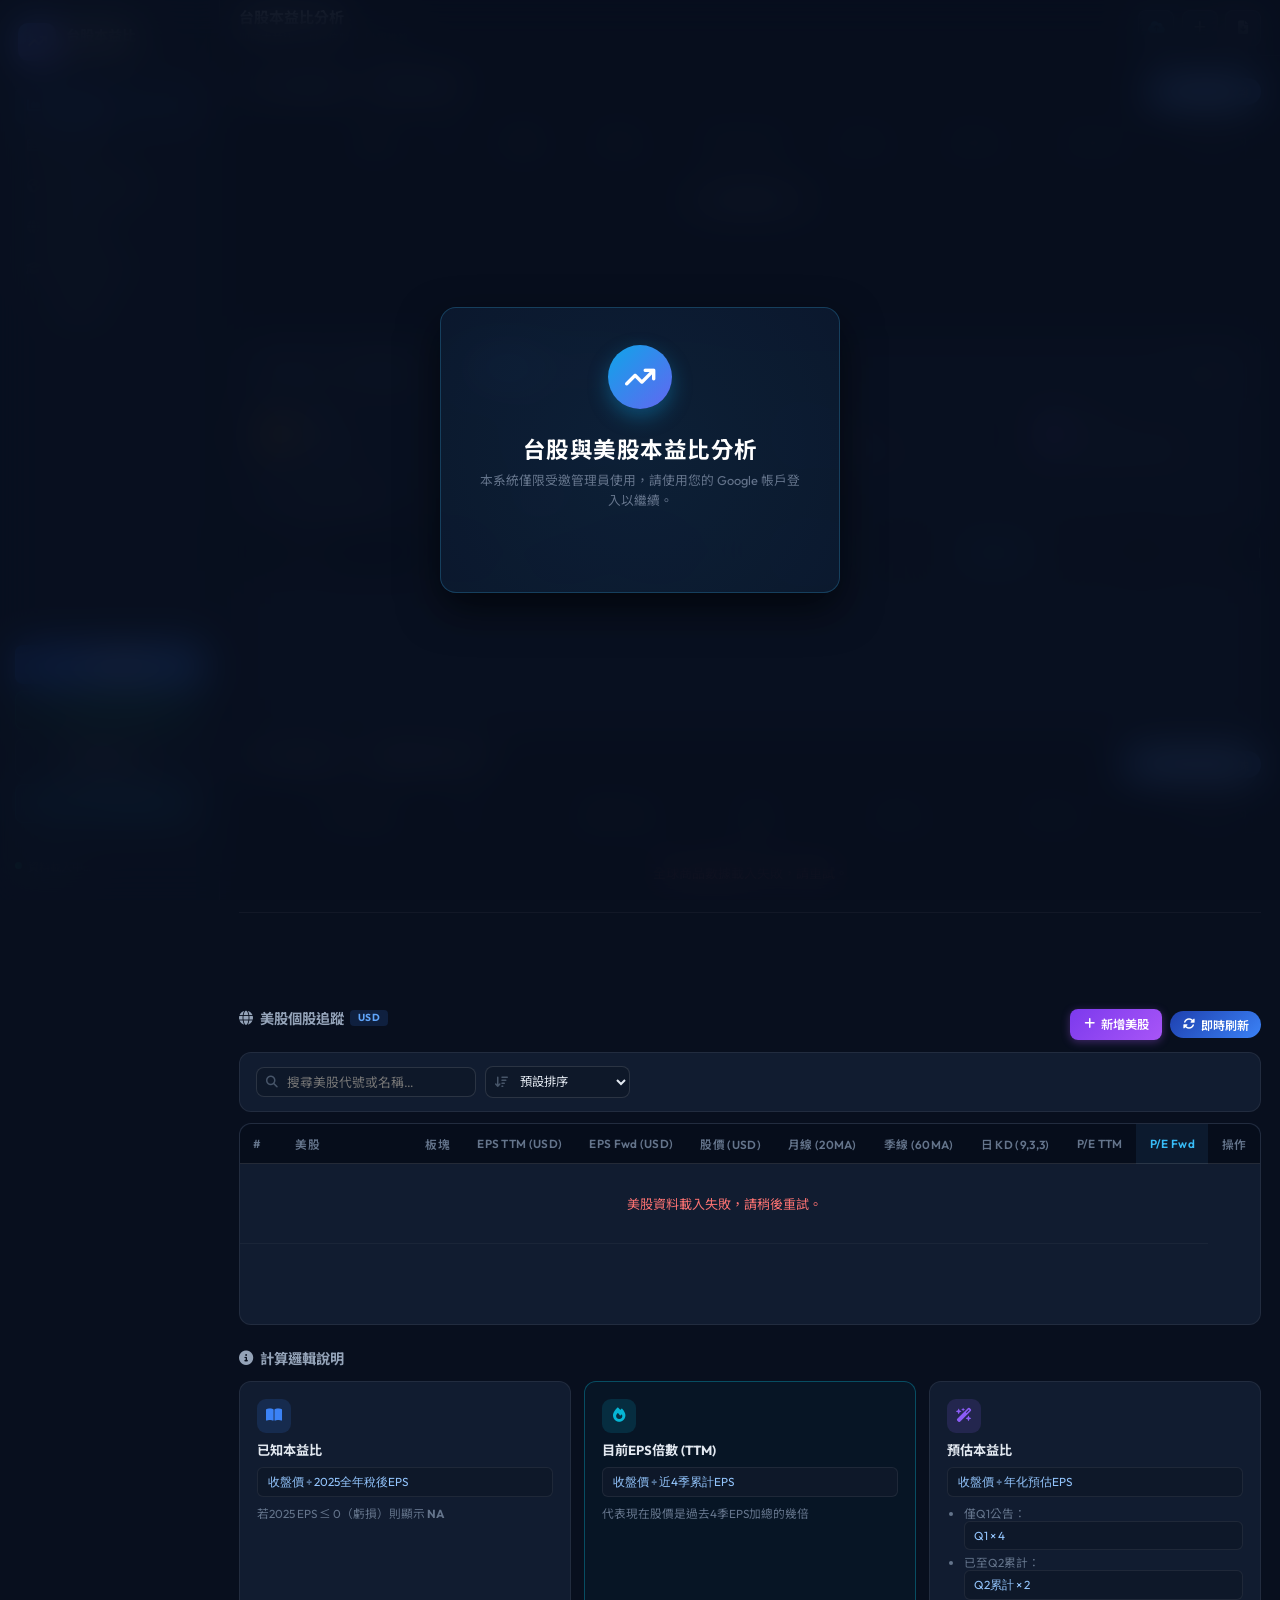
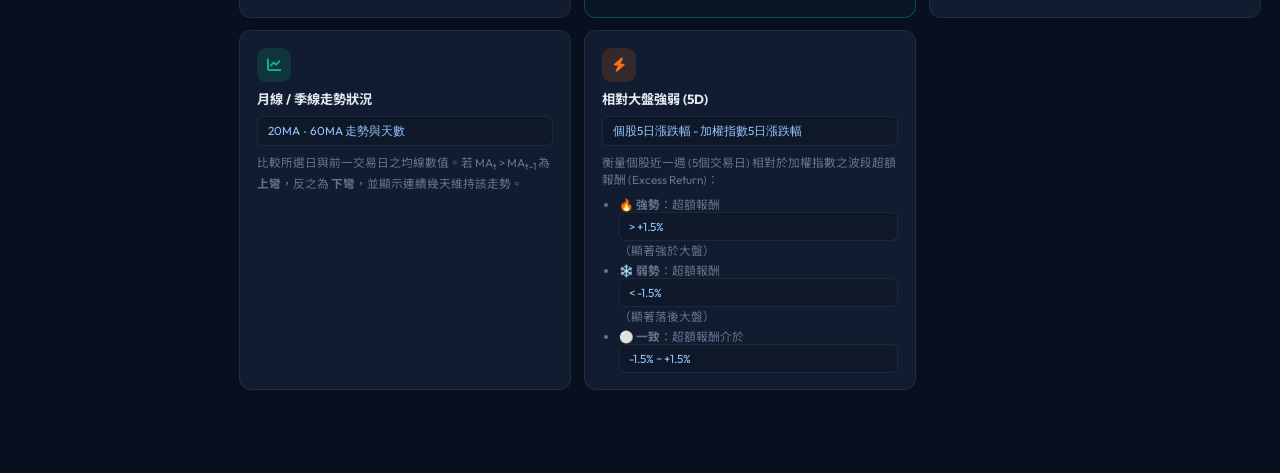
==== commit 5d044587: "feat: split K-line knowledge section into dedicated knowledge.html page" ====
--- a/index.html
+++ b/index.html
@@ -72,7 +72,7 @@
           <i class="fa-solid fa-globe"></i>
           <span>美股個股</span>
         </a>
-        <a class="nav-link" id="navLinkKnowledge" href="#knowledge-kline">
+        <a class="nav-link" id="navLinkKnowledge" href="knowledge.html">
           <i class="fa-solid fa-graduation-cap"></i>
           <span>K線組合知識</span>
         </a>
@@ -628,377 +628,7 @@
     </div>
   </div>
 
-  <!-- ── K-Line Technical Knowledge Section ─────────────────────── -->
-  <section class="knowledge-section" id="knowledge-kline">
-    <div class="knowledge-header-wrap">
-      <div>
-        <h2 class="section-title"><i class="fa-solid fa-graduation-cap"></i> 股票基本概念與知識 ‧ 經典 K 線組合全解析</h2>
-        <p class="knowledge-subtitle">精選台股實戰 13 款多方與空方組合型態、跳空要件、發動訊號、防守價位與真實個股圖解</p>
-      </div>
-      <div class="kline-controls">
-        <div class="kline-filter-group">
-          <button class="kline-filter-btn active" data-filter="all"><i class="fa-solid fa-layer-group"></i> 全部 (13)</button>
-          <button class="kline-filter-btn" data-filter="bullish"><i class="fa-solid fa-circle-arrow-up" style="color:#f87171;"></i> 多方 (6)</button>
-          <button class="kline-filter-btn" data-filter="bearish"><i class="fa-solid fa-circle-arrow-down" style="color:#4ade80;"></i> 空方 (7)</button>
-        </div>
-        <div class="kline-search-wrap">
-          <i class="fa-solid fa-magnifying-glass search-icon"></i>
-          <input type="text" id="klineSearchInput" placeholder="搜尋 K 線名稱、特徵或案例…">
-        </div>
-      </div>
-    </div>
-
-    <div class="knowledge-grid" id="klineGrid">
-
-      <!-- 1. 晨星 Morning Star -->
-      <div class="kline-card" data-type="bullish" data-title="晨星 Morning Star 底部反轉 2002中鋼">
-        <div class="kline-card-header">
-          <span class="kline-badge bullish"><i class="fa-solid fa-arrow-trend-up"></i> 多方看漲 ‧ 底部反轉</span>
-          <span class="kline-number">01 / 13</span>
-        </div>
-        <h3 class="kline-card-title">晨星 <span class="en-name">Morning Star</span></h3>
-        <div class="kline-svg-wrap">
-          <svg viewBox="0 0 200 120" class="kline-svg">
-            <line x1="40" y1="10" x2="40" y2="85" stroke="#22c55e" stroke-width="2"/>
-            <rect x="30" y="20" width="20" height="55" fill="#22c55e" rx="2"/>
-            <rect x="58" y="78" width="28" height="20" fill="none" stroke="rgba(255,255,255,0.25)" stroke-dasharray="3,3" rx="2"/>
-            <line x1="97" y1="75" x2="97" y2="108" stroke="#ef4444" stroke-width="2"/>
-            <rect x="90" y="85" width="14" height="14" fill="#ef4444" rx="1"/>
-            <rect x="110" y="70" width="26" height="20" fill="none" stroke="rgba(255,255,255,0.25)" stroke-dasharray="3,3" rx="2"/>
-            <line x1="150" y1="15" x2="150" y2="95" stroke="#ef4444" stroke-width="2"/>
-            <rect x="140" y="25" width="20" height="60" fill="#ef4444" rx="2"/>
-            <line x1="30" y1="47" x2="165" y2="47" stroke="#eab308" stroke-width="1.5" stroke-dasharray="4,3"/>
-            <text x="10" y="45" fill="#eab308" font-size="9">深入1/2確認位</text>
-          </svg>
-        </div>
-        <div class="kline-info-body">
-          <div class="info-block"><strong class="label"><i class="fa-solid fa-bullseye"></i> 形態特徵：</strong><p>由連續 3 根 K 線組成：第1根為長黑K，第2根跳空向下形成小K棒/十字星，第3根為長紅K棒。</p></div>
-          <div class="info-block"><strong class="label"><i class="fa-solid fa-key"></i> 發動條件：</strong><ul><li>第2根K棒必須出現<strong>跳空缺口</strong>，且實體極小。</li><li>第3根長紅K收盤價必須深入第1根長黑K實體的 <strong>1/2 以上</strong>。</li></ul></div>
-          <div class="case-study"><i class="fa-solid fa-chart-line icon"></i><span><strong>實戰案例：</strong> 2002 中鋼在 2023/05/11 底部出現標準晨星型態，後續開啟波段反彈行情。</span></div>
-        </div>
-      </div>
-
-      <!-- 2. 晨星島狀反轉 -->
-      <div class="kline-card" data-type="bullish" data-title="晨星島狀反轉 孤島反轉 缺口 3037欣興">
-        <div class="kline-card-header">
-          <span class="kline-badge bullish-strong"><i class="fa-solid fa-bolt"></i> 多方強勢 ‧ 孤島反轉</span>
-          <span class="kline-number">02 / 13</span>
-        </div>
-        <h3 class="kline-card-title">晨星島狀反轉 <span class="en-name">Island Reversal</span></h3>
-        <div class="kline-svg-wrap">
-          <svg viewBox="0 0 220 120" class="kline-svg">
-            <line x1="30" y1="10" x2="30" y2="75" stroke="#22c55e" stroke-width="2"/>
-            <rect x="21" y="15" width="18" height="50" fill="#22c55e" rx="2"/>
-            <rect x="75" y="70" width="55" height="42" fill="rgba(56,189,248,0.08)" stroke="#38bdf8" stroke-dasharray="3,3" rx="4"/>
-            <text x="82" y="105" fill="#38bdf8" font-size="9" font-weight="bold">孤島區域</text>
-            <line x1="88" y1="75" x2="88" y2="98" stroke="#ef4444" stroke-width="1.5"/>
-            <rect x="82" y="80" width="12" height="12" fill="#ef4444" rx="1"/>
-            <line x1="110" y1="75" x2="110" y2="98" stroke="#22c55e" stroke-width="1.5"/>
-            <rect x="104" y="82" width="12" height="10" fill="#22c55e" rx="1"/>
-            <line x1="175" y1="10" x2="175" y2="75" stroke="#ef4444" stroke-width="2"/>
-            <rect x="166" y="15" width="18" height="52" fill="#ef4444" rx="2"/>
-            <text x="44" y="60" fill="#38bdf8" font-size="8">向下缺口</text>
-            <text x="128" y="60" fill="#38bdf8" font-size="8">向上缺口</text>
-          </svg>
-        </div>
-        <div class="kline-info-body">
-          <div class="info-block"><strong class="label"><i class="fa-solid fa-bullseye"></i> 形態特徵：</strong><p>晨星強勢版！底部K棒的<strong>左側與右側同時存在跳空缺口</strong>，使底部K棒孤立如島。</p></div>
-          <div class="info-block"><strong class="label"><i class="fa-solid fa-key"></i> 交易意涵：</strong><ul><li>象徵空頭竭盡與多頭無縫接軌大反攻，為極強烈的波段起漲訊號。</li><li><strong>防守線：</strong> 孤島區域的最低點為不可跌破的強烈支撐線。</li></ul></div>
-          <div class="case-study"><i class="fa-solid fa-chart-line icon"></i><span><strong>實戰案例：</strong> 3037 欣興在 2023/05/16 出現晨星島狀反轉，右側跳空後股價直接展開強勢波段大漲。</span></div>
-        </div>
-      </div>
-
-      <!-- 3. 陽線吞噬 -->
-      <div class="kline-card" data-type="bullish" data-title="陽線吞噬 Bullish Engulfing 多頭攻擊 3231緯創">
-        <div class="kline-card-header">
-          <span class="kline-badge bullish"><i class="fa-solid fa-fire"></i> 多方強勢 ‧ 強烈攻擊</span>
-          <span class="kline-number">03 / 13</span>
-        </div>
-        <h3 class="kline-card-title">陽線吞噬 <span class="en-name">Bullish Engulfing</span></h3>
-        <div class="kline-svg-wrap">
-          <svg viewBox="0 0 200 120" class="kline-svg">
-            <line x1="55" y1="35" x2="55" y2="85" stroke="#22c55e" stroke-width="2"/>
-            <rect x="47" y="45" width="16" height="30" fill="#22c55e" rx="2"/>
-            <line x1="120" y1="10" x2="120" y2="105" stroke="#ef4444" stroke-width="2"/>
-            <rect x="106" y="20" width="28" height="75" fill="#ef4444" rx="2"/>
-            <line x1="40" y1="20" x2="140" y2="20" stroke="#f87171" stroke-width="1" stroke-dasharray="3,3"/>
-            <line x1="40" y1="95" x2="140" y2="95" stroke="#f87171" stroke-width="1" stroke-dasharray="3,3"/>
-            <text x="142" y="60" fill="#f87171" font-size="8">實體完全包覆</text>
-          </svg>
-        </div>
-        <div class="kline-info-body">
-          <div class="info-block"><strong class="label"><i class="fa-solid fa-bullseye"></i> 形態特徵：</strong><p>由連續兩日 K 線組成，第二根長紅 K 棒的<strong>實體長度完全涵蓋包覆</strong>前一根黑 K 棒的實體。</p></div>
-          <div class="info-block"><strong class="label"><i class="fa-solid fa-key"></i> 關鍵解讀：</strong><ul><li>多頭在第二日全面發動反攻，將前一日空頭賣壓全部吃下。</li><li>若出現在跌勢末端，預示行情將出現<strong>迅速且大幅度</strong>的上漲。</li></ul></div>
-          <div class="case-study"><i class="fa-solid fa-chart-line icon"></i><span><strong>實戰案例：</strong> 3231 緯創在 2023 年 AI 浪潮初期於底部出現陽線吞噬後，隨即開展波段數倍大漲行情。</span></div>
-        </div>
-      </div>
-
-      <!-- 4. 三紅兵 -->
-      <div class="kline-card" data-type="bullish" data-title="三紅兵 Three Red Soldiers 底部啟動 2743山富">
-        <div class="kline-card-header">
-          <span class="kline-badge bullish"><i class="fa-solid fa-shield-halved"></i> 底部啟動 ‧ 關鍵防守</span>
-          <span class="kline-number">04 / 13</span>
-        </div>
-        <h3 class="kline-card-title">三紅兵 <span class="en-name">Three Red Soldiers</span></h3>
-        <div class="kline-svg-wrap">
-          <svg viewBox="0 0 200 120" class="kline-svg">
-            <line x1="40" y1="55" x2="40" y2="105" stroke="#ef4444" stroke-width="2"/>
-            <rect x="30" y="65" width="20" height="35" fill="#ef4444" rx="2"/>
-            <line x1="85" y1="35" x2="85" y2="90" stroke="#ef4444" stroke-width="2"/>
-            <rect x="75" y="45" width="20" height="38" fill="#ef4444" rx="2"/>
-            <line x1="130" y1="12" x2="130" y2="70" stroke="#ef4444" stroke-width="2"/>
-            <rect x="120" y="20" width="20" height="42" fill="#ef4444" rx="2"/>
-            <line x1="15" y1="100" x2="185" y2="100" stroke="#eab308" stroke-width="2" stroke-dasharray="4,2"/>
-            <text x="15" y="114" fill="#eab308" font-size="9" font-weight="bold">第一根紅K低點 = 關鍵防守線</text>
-          </svg>
-        </div>
-        <div class="kline-info-body">
-          <div class="info-block"><strong class="label"><i class="fa-solid fa-bullseye"></i> 形態特徵：</strong><p>盤整或跌勢底部連續出現 <strong>3 根開低走高的長紅 K 棒</strong>，且一根比一根收盤價更高。</p></div>
-          <div class="info-block"><strong class="label"><i class="fa-solid fa-key"></i> 防守與進場點：</strong><ul><li>代表多頭資金連續三日積極卡位進場。</li><li><strong>核心防守線：</strong> 以「第一根紅 K 棒的最低價」作為波段關鍵防守點，未跌破前維持看多。</li></ul></div>
-          <div class="case-study"><i class="fa-solid fa-chart-line icon"></i><span><strong>實戰案例：</strong> 2743 山富於 2023/04 在底部出現三紅兵排列，隨後守住第一根低點防守線並大漲。</span></div>
-        </div>
-      </div>
-
-      <!-- 5. 上升三法 -->
-      <div class="kline-card" data-type="bullish" data-title="上升三法 Rising Three Methods 主升段 2376技嘉">
-        <div class="kline-card-header">
-          <span class="kline-badge bullish"><i class="fa-solid fa-angles-up"></i> 主升段 ‧ 整理續漲</span>
-          <span class="kline-number">05 / 13</span>
-        </div>
-        <h3 class="kline-card-title">上升三法 <span class="en-name">Rising Three Methods</span></h3>
-        <div class="kline-svg-wrap">
-          <svg viewBox="0 0 220 120" class="kline-svg">
-            <line x1="30" y1="20" x2="30" y2="100" stroke="#ef4444" stroke-width="2"/>
-            <rect x="20" y="30" width="20" height="60" fill="#ef4444" rx="2"/>
-            <rect x="52" y="38" width="12" height="15" fill="#22c55e" rx="1"/>
-            <rect x="72" y="48" width="12" height="15" fill="#22c55e" rx="1"/>
-            <rect x="92" y="58" width="12" height="15" fill="#22c55e" rx="1"/>
-            <line x1="135" y1="10" x2="135" y2="95" stroke="#ef4444" stroke-width="2"/>
-            <rect x="125" y="18" width="20" height="65" fill="#ef4444" rx="2"/>
-            <line x1="20" y1="30" x2="160" y2="30" stroke="#eab308" stroke-width="1.5" stroke-dasharray="3,3"/>
-            <text x="155" y="28" fill="#eab308" font-size="8">第一根高點</text>
-          </svg>
-        </div>
-        <div class="kline-info-body">
-          <div class="info-block"><strong class="label"><i class="fa-solid fa-bullseye"></i> 形態特徵：</strong><p>出現一根長紅 K 後，接著出現 3 根黑 K 棒小幅回擋，這 3 根黑 K 均未跌破第一根長紅 K 的低點，最後再出現一根長紅 K 突破第一根高點。</p></div>
-          <div class="info-block"><strong class="label"><i class="fa-solid fa-key"></i> 買點確認：</strong><ul><li>中間的小黑 K 是多頭蓄力換手的短暫休整。</li><li><strong>確認訊號：</strong> 第二根長紅 K 棒收盤價創高時，即確認上升三法成立，為極佳加碼點。</li></ul></div>
-          <div class="case-study"><i class="fa-solid fa-chart-line icon"></i><span><strong>實戰案例：</strong> 2376 技嘉在 2023/07 高檔整理時出現上升三法，確認後股價再度衝高至 382.5 元。</span></div>
-        </div>
-      </div>
-
-      <!-- 6. 多方尖兵 -->
-      <div class="kline-card" data-type="bullish" data-title="多方尖兵 長上影線 突破高點 3231緯創">
-        <div class="kline-card-header">
-          <span class="kline-badge bullish"><i class="fa-solid fa-crosshair"></i> 上影洗盤 ‧ 突破展開</span>
-          <span class="kline-number">06 / 13</span>
-        </div>
-        <h3 class="kline-card-title">多方尖兵 <span class="en-name">Bullish Vanguard</span></h3>
-        <div class="kline-svg-wrap">
-          <svg viewBox="0 0 200 120" class="kline-svg">
-            <line x1="45" y1="12" x2="45" y2="95" stroke="#ef4444" stroke-width="2"/>
-            <rect x="35" y="52" width="20" height="40" fill="#ef4444" rx="2"/>
-            <line x1="20" y1="12" x2="165" y2="12" stroke="#38bdf8" stroke-width="1.5" stroke-dasharray="3,3"/>
-            <text x="50" y="24" fill="#38bdf8" font-size="8">尖兵上影線高點</text>
-            <rect x="75" y="60" width="14" height="22" fill="#22c55e" rx="1"/>
-            <rect x="98" y="55" width="14" height="20" fill="#ef4444" rx="1"/>
-            <line x1="140" y1="8" x2="140" y2="90" stroke="#ef4444" stroke-width="2"/>
-            <rect x="130" y="15" width="20" height="70" fill="#ef4444" rx="2"/>
-          </svg>
-        </div>
-        <div class="kline-info-body">
-          <div class="info-block"><strong class="label"><i class="fa-solid fa-bullseye"></i> 形態特徵：</strong><p>上漲行情中出現一根帶有<strong>長上影線</strong>的 K 棒，價格短暫回檔整理後再度回升，直到突破前次長上影線高點。</p></div>
-          <div class="info-block"><strong class="label"><i class="fa-solid fa-key"></i> 觀念解析：</strong><ul><li>長上影線常被誤解為賣壓重，但若為多方尖兵，代表主力預先探路洗盤。</li><li>一旦實體突破前次上影線最高點，即宣告轉為多方尖兵，展開強烈漲勢。</li></ul></div>
-          <div class="case-study"><i class="fa-solid fa-chart-line icon"></i><span><strong>實戰案例：</strong> 3231 緯創在上衝過渡期出現長上影線洗盤，後續放量突破高點確立多方尖兵大漲。</span></div>
-        </div>
-      </div>
-
-      <!-- 7. 夜星 -->
-      <div class="kline-card" data-type="bearish" data-title="夜星 Evening Star 頭部反轉 看跌 4532瑞智">
-        <div class="kline-card-header">
-          <span class="kline-badge bearish"><i class="fa-solid fa-arrow-trend-down"></i> 空方看跌 ‧ 頭部反轉</span>
-          <span class="kline-number">07 / 13</span>
-        </div>
-        <h3 class="kline-card-title">夜星 <span class="en-name">Evening Star</span></h3>
-        <div class="kline-svg-wrap">
-          <svg viewBox="0 0 200 120" class="kline-svg">
-            <line x1="40" y1="20" x2="40" y2="100" stroke="#ef4444" stroke-width="2"/>
-            <rect x="30" y="35" width="20" height="60" fill="#ef4444" rx="2"/>
-            <line x1="97" y1="8" x2="97" y2="40" stroke="#22c55e" stroke-width="2"/>
-            <rect x="90" y="15" width="14" height="14" fill="#22c55e" rx="1"/>
-            <line x1="150" y1="25" x2="150" y2="110" stroke="#22c55e" stroke-width="2"/>
-            <rect x="140" y="35" width="20" height="65" fill="#22c55e" rx="2"/>
-            <line x1="20" y1="65" x2="175" y2="65" stroke="#eab308" stroke-width="1.5" stroke-dasharray="4,3"/>
-            <text x="10" y="62" fill="#eab308" font-size="9">深入1/2警示位</text>
-          </svg>
-        </div>
-        <div class="kline-info-body">
-          <div class="info-block"><strong class="label"><i class="fa-solid fa-bullseye"></i> 形態特徵：</strong><p>由 3 根 K 線組成：高檔長紅 K + 跳空高懸小 K 棒/十字星 + 下拉長黑 K 棒。</p></div>
-          <div class="info-block"><strong class="label"><i class="fa-solid fa-key"></i> 看空要件：</strong><ul><li>高檔買盤力道竭盡，第三根長黑 K 收盤深入第一根長紅實體 <strong>1/2 以上</strong>。</li><li>代表多頭趨勢反轉結束，行情即將轉為波段走低修正。</li></ul></div>
-          <div class="case-study"><i class="fa-solid fa-chart-line icon"></i><span><strong>實戰案例：</strong> 4532 瑞智在 2023/07 高檔 27.45 元附近出現標準夜星型態，隨後股價拉回走低。</span></div>
-        </div>
-      </div>
-
-      <!-- 8. 夜星島狀反轉 -->
-      <div class="kline-card" data-type="bearish" data-title="夜星島狀反轉 高檔孤島 崩跌型態">
-        <div class="kline-card-header">
-          <span class="kline-badge bearish-strong"><i class="fa-solid fa-skull"></i> 極強空頭 ‧ 高檔孤島</span>
-          <span class="kline-number">08 / 13</span>
-        </div>
-        <h3 class="kline-card-title">夜星島狀反轉 <span class="en-name">Evening Island Reversal</span></h3>
-        <div class="kline-svg-wrap">
-          <svg viewBox="0 0 220 120" class="kline-svg">
-            <line x1="30" y1="40" x2="30" y2="105" stroke="#ef4444" stroke-width="2"/>
-            <rect x="21" y="50" width="18" height="50" fill="#ef4444" rx="2"/>
-            <rect x="75" y="8" width="55" height="40" fill="rgba(248,113,113,0.08)" stroke="#f87171" stroke-dasharray="3,3" rx="4"/>
-            <text x="82" y="32" fill="#f87171" font-size="9" font-weight="bold">高檔孤島</text>
-            <line x1="98" y1="12" x2="98" y2="35" stroke="#22c55e" stroke-width="1.5"/>
-            <rect x="92" y="18" width="12" height="10" fill="#22c55e" rx="1"/>
-            <line x1="175" y1="40" x2="175" y2="110" stroke="#22c55e" stroke-width="2"/>
-            <rect x="166" y="50" width="18" height="55" fill="#22c55e" rx="2"/>
-          </svg>
-        </div>
-        <div class="kline-info-body">
-          <div class="info-block"><strong class="label"><i class="fa-solid fa-bullseye"></i> 形態特徵：</strong><p>夜星的高檔進階型態，高檔孤島的<strong>左右兩側同時存在向上與向下跳空缺口</strong>，將頭部籌碼高高套牢。</p></div>
-          <div class="info-block"><strong class="label"><i class="fa-solid fa-key"></i> 出場策略：</strong><ul><li>頭部孤島為極強的反轉訊號，高點套牢區形成日後難以克服的巨量壓力。</li><li>持股者看到夜星島狀反轉應採取積極減碼或停損出場。</li></ul></div>
-          <div class="case-study"><i class="fa-solid fa-chart-line icon"></i><span><strong>實戰案例：</strong> 典型高檔孤島出現於急拉後一根跳空大漲K、次日跳空開低再急跌，形成孤立高點。</span></div>
-        </div>
-      </div>
-
-      <!-- 9. 陰線吞噬 -->
-      <div class="kline-card" data-type="bearish" data-title="陰線吞噬 Bearish Engulfing 頭部反轉 高檔逃命">
-        <div class="kline-card-header">
-          <span class="kline-badge bearish"><i class="fa-solid fa-triangle-exclamation"></i> 空方強勢 ‧ 高檔逃命</span>
-          <span class="kline-number">09 / 13</span>
-        </div>
-        <h3 class="kline-card-title">陰線吞噬 <span class="en-name">Bearish Engulfing</span></h3>
-        <div class="kline-svg-wrap">
-          <svg viewBox="0 0 200 120" class="kline-svg">
-            <line x1="55" y1="35" x2="55" y2="85" stroke="#ef4444" stroke-width="2"/>
-            <rect x="47" y="45" width="16" height="30" fill="#ef4444" rx="2"/>
-            <line x1="120" y1="10" x2="120" y2="105" stroke="#22c55e" stroke-width="2"/>
-            <rect x="106" y="20" width="28" height="75" fill="#22c55e" rx="2"/>
-            <line x1="40" y1="20" x2="140" y2="20" stroke="#4ade80" stroke-width="1" stroke-dasharray="3,3"/>
-            <line x1="40" y1="95" x2="140" y2="95" stroke="#4ade80" stroke-width="1" stroke-dasharray="3,3"/>
-            <text x="142" y="60" fill="#4ade80" font-size="8">完全吞噬</text>
-          </svg>
-        </div>
-        <div class="kline-info-body">
-          <div class="info-block"><strong class="label"><i class="fa-solid fa-bullseye"></i> 形態特徵：</strong><p>高檔出現一根長黑 K 棒，其<strong>實體完全包覆前一根紅 K 棒實體</strong>，代表賣壓一舉壓倒多頭。</p></div>
-          <div class="info-block"><strong class="label"><i class="fa-solid fa-key"></i> 操作提示：</strong><ul><li>出現在上漲末端的頭部位置，力道越強代表轉折越劇烈。</li><li>隔日若繼續下跌，則確認頭部已形成，應立即減碼或出場。</li></ul></div>
-          <div class="case-study"><i class="fa-solid fa-chart-line icon"></i><span><strong>實戰案例：</strong> 許多台股個股在高檔放量大跌日出現陰線吞噬，次日延續跌勢確認反轉。</span></div>
-        </div>
-      </div>
-
-      <!-- 10. 下降三法 -->
-      <div class="kline-card" data-type="bearish" data-title="下降三法 Falling Three Methods 主跌段 空頭中繼">
-        <div class="kline-card-header">
-          <span class="kline-badge bearish"><i class="fa-solid fa-angles-down"></i> 空頭中繼 ‧ 主跌段</span>
-          <span class="kline-number">10 / 13</span>
-        </div>
-        <h3 class="kline-card-title">下降三法 <span class="en-name">Falling Three Methods</span></h3>
-        <div class="kline-svg-wrap">
-          <svg viewBox="0 0 220 120" class="kline-svg">
-            <line x1="30" y1="20" x2="30" y2="100" stroke="#22c55e" stroke-width="2"/>
-            <rect x="20" y="30" width="20" height="60" fill="#22c55e" rx="2"/>
-            <rect x="52" y="45" width="12" height="15" fill="#ef4444" rx="1"/>
-            <rect x="72" y="52" width="12" height="15" fill="#ef4444" rx="1"/>
-            <rect x="92" y="58" width="12" height="15" fill="#ef4444" rx="1"/>
-            <line x1="135" y1="30" x2="135" y2="110" stroke="#22c55e" stroke-width="2"/>
-            <rect x="125" y="40" width="20" height="60" fill="#22c55e" rx="2"/>
-            <line x1="20" y1="100" x2="160" y2="100" stroke="#eab308" stroke-width="1.5" stroke-dasharray="3,3"/>
-            <text x="155" y="98" fill="#eab308" font-size="8">第一根低點</text>
-          </svg>
-        </div>
-        <div class="kline-info-body">
-          <div class="info-block"><strong class="label"><i class="fa-solid fa-bullseye"></i> 形態特徵：</strong><p>下跌趨勢中出現一根長黑 K 後，中間 3 根小紅 K 棒反彈但未超過第一根長黑 K 的高點，最後再出現一根長黑 K 收破第一根的低點。</p></div>
-          <div class="info-block"><strong class="label"><i class="fa-solid fa-key"></i> 意涵：</strong><ul><li>中間小紅 K 是空頭蓄力的短暫喘息，代表主跌段即將繼續。</li><li>第二根長黑 K 收破低點後，為空頭加碼或出清持股的訊號。</li></ul></div>
-          <div class="case-study"><i class="fa-solid fa-chart-line icon"></i><span><strong>實戰案例：</strong> 空頭行情中的反彈整理後出現下降三法，確認主跌段延續，為逃命波結束的訊號。</span></div>
-        </div>
-      </div>
-
-      <!-- 11. 三黑鴉 -->
-      <div class="kline-card" data-type="bearish" data-title="三黑鴉 Three Black Crows 頭部持續下跌">
-        <div class="kline-card-header">
-          <span class="kline-badge bearish"><i class="fa-solid fa-crow"></i> 頭部形成 ‧ 持續下跌</span>
-          <span class="kline-number">11 / 13</span>
-        </div>
-        <h3 class="kline-card-title">三黑鴉 <span class="en-name">Three Black Crows</span></h3>
-        <div class="kline-svg-wrap">
-          <svg viewBox="0 0 200 120" class="kline-svg">
-            <line x1="40" y1="15" x2="40" y2="65" stroke="#22c55e" stroke-width="2"/>
-            <rect x="30" y="20" width="20" height="38" fill="#22c55e" rx="2"/>
-            <line x1="85" y1="32" x2="85" y2="85" stroke="#22c55e" stroke-width="2"/>
-            <rect x="75" y="42" width="20" height="38" fill="#22c55e" rx="2"/>
-            <line x1="130" y1="48" x2="130" y2="105" stroke="#22c55e" stroke-width="2"/>
-            <rect x="120" y="56" width="20" height="42" fill="#22c55e" rx="2"/>
-            <line x1="15" y1="20" x2="185" y2="20" stroke="#f87171" stroke-width="1.5" stroke-dasharray="4,2"/>
-            <text x="15" y="15" fill="#f87171" font-size="9">頭部起點</text>
-          </svg>
-        </div>
-        <div class="kline-info-body">
-          <div class="info-block"><strong class="label"><i class="fa-solid fa-bullseye"></i> 形態特徵：</strong><p>連續出現 <strong>3 根開高走低的長黑 K 棒</strong>，且一根比一根收盤價更低，形成空頭強勢排列。</p></div>
-          <div class="info-block"><strong class="label"><i class="fa-solid fa-key"></i> 交易意涵：</strong><ul><li>是三紅兵的空頭對應型態，代表空方主導力道強勁。</li><li>出現在高檔或突破失敗後，往往是波段頭部確立的強烈訊號。</li></ul></div>
-          <div class="case-study"><i class="fa-solid fa-chart-line icon"></i><span><strong>實戰案例：</strong> 高檔個股或指數連續三根黑K收低，代表多方完全失守，應積極停損出場。</span></div>
-        </div>
-      </div>
-
-      <!-- 12. 空方尖兵 -->
-      <div class="kline-card" data-type="bearish" data-title="空方尖兵 長下影線 跌破低點 主跌段">
-        <div class="kline-card-header">
-          <span class="kline-badge bearish"><i class="fa-solid fa-crosshair"></i> 下影反彈 ‧ 跌破確認</span>
-          <span class="kline-number">12 / 13</span>
-        </div>
-        <h3 class="kline-card-title">空方尖兵 <span class="en-name">Bearish Vanguard</span></h3>
-        <div class="kline-svg-wrap">
-          <svg viewBox="0 0 200 120" class="kline-svg">
-            <line x1="45" y1="20" x2="45" y2="108" stroke="#22c55e" stroke-width="2"/>
-            <rect x="35" y="20" width="20" height="40" fill="#22c55e" rx="2"/>
-            <line x1="20" y1="108" x2="165" y2="108" stroke="#38bdf8" stroke-width="1.5" stroke-dasharray="3,3"/>
-            <text x="50" y="118" fill="#38bdf8" font-size="8">尖兵下影線低點</text>
-            <rect x="75" y="35" width="14" height="22" fill="#ef4444" rx="1"/>
-            <rect x="98" y="40" width="14" height="20" fill="#22c55e" rx="1"/>
-            <line x1="140" y1="25" x2="140" y2="112" stroke="#22c55e" stroke-width="2"/>
-            <rect x="130" y="25" width="20" height="55" fill="#22c55e" rx="2"/>
-          </svg>
-        </div>
-        <div class="kline-info-body">
-          <div class="info-block"><strong class="label"><i class="fa-solid fa-bullseye"></i> 形態特徵：</strong><p>下跌行情中出現一根帶有<strong>長下影線</strong>的 K 棒（看似止跌），但價格回升後若再度跌破前次下影線最低點，即確認為空方尖兵。</p></div>
-          <div class="info-block"><strong class="label"><i class="fa-solid fa-key"></i> 操作要領：</strong><ul><li>長下影線常被誤讀為「止跌訊號」，但若跌破低點即代表是主力試探洗盤。</li><li>跌破空方尖兵低點為主跌段啟動，應立即出場或轉空。</li></ul></div>
-          <div class="case-study"><i class="fa-solid fa-chart-line icon"></i><span><strong>實戰案例：</strong> 空頭行情中個股出現帶長下影線的 K 棒反彈，但隨即跌破低點確認空方尖兵主跌段延續。</span></div>
-        </div>
-      </div>
-
-      <!-- 13. 十字星高檔反轉 -->
-      <div class="kline-card" data-type="bearish" data-title="十字星 Doji 高檔猶豫 多空轉折 力道竭盡">
-        <div class="kline-card-header">
-          <span class="kline-badge bearish"><i class="fa-solid fa-question-circle"></i> 多空猶豫 ‧ 力道竭盡</span>
-          <span class="kline-number">13 / 13</span>
-        </div>
-        <h3 class="kline-card-title">高檔十字星 <span class="en-name">High-Price Doji</span></h3>
-        <div class="kline-svg-wrap">
-          <svg viewBox="0 0 200 120" class="kline-svg">
-            <line x1="40" y1="20" x2="40" y2="100" stroke="#ef4444" stroke-width="2"/>
-            <rect x="30" y="35" width="20" height="50" fill="#ef4444" rx="2"/>
-            <!-- Doji Candle -->
-            <line x1="100" y1="8" x2="100" y2="110" stroke="#f9fafb" stroke-width="2"/>
-            <rect x="91" y="56" width="18" height="4" fill="#f9fafb" rx="1"/>
-            <text x="115" y="40" fill="#f9fafb" font-size="8">長上影線</text>
-            <text x="115" y="85" fill="#f9fafb" font-size="8">長下影線</text>
-            <line x1="155" y1="25" x2="155" y2="105" stroke="#22c55e" stroke-width="2"/>
-            <rect x="145" y="40" width="20" height="55" fill="#22c55e" rx="2"/>
-            <line x1="20" y1="8" x2="185" y2="8" stroke="#f87171" stroke-width="1" stroke-dasharray="3,3"/>
-            <text x="20" y="6" fill="#f87171" font-size="8">高檔壓力區</text>
-          </svg>
-        </div>
-        <div class="kline-info-body">
-          <div class="info-block"><strong class="label"><i class="fa-solid fa-bullseye"></i> 形態特徵：</strong><p>在上漲高檔出現開盤價等於收盤價（或極小差距）的十字星，代表多空雙方勢均力敵、<strong>買盤力道竭盡</strong>。</p></div>
-          <div class="info-block"><strong class="label"><i class="fa-solid fa-key"></i> 判讀重點：</strong><ul><li>高檔十字星配合<strong>巨大成交量</strong>，往往代表主力出貨型態，警示意義極強。</li><li>次日若出現長黑 K 收低（尤其深入十字星實體以下），代表頭部確立。</li></ul></div>
-          <div class="case-study"><i class="fa-solid fa-chart-line icon"></i><span><strong>實戰案例：</strong> 任何個股或大盤在連漲高點出現高量十字星，均應視為短線轉折的敏感訊號，適時減碼保護獲利。</span></div>
-        </div>
-      </div>
-
-    </div><!-- /knowledge-grid -->
-  </section><!-- /#knowledge-kline -->
+  
 
   <!-- Auth Login Overlay -->
   <div class="auth-overlay" id="authOverlay" style="display:none; position:fixed; top:0; left:0; width:100%; height:100%; background:rgba(8,15,30,0.85); backdrop-filter:blur(20px); z-index:9999; align-items:center; justify-content:center; padding:1rem;">
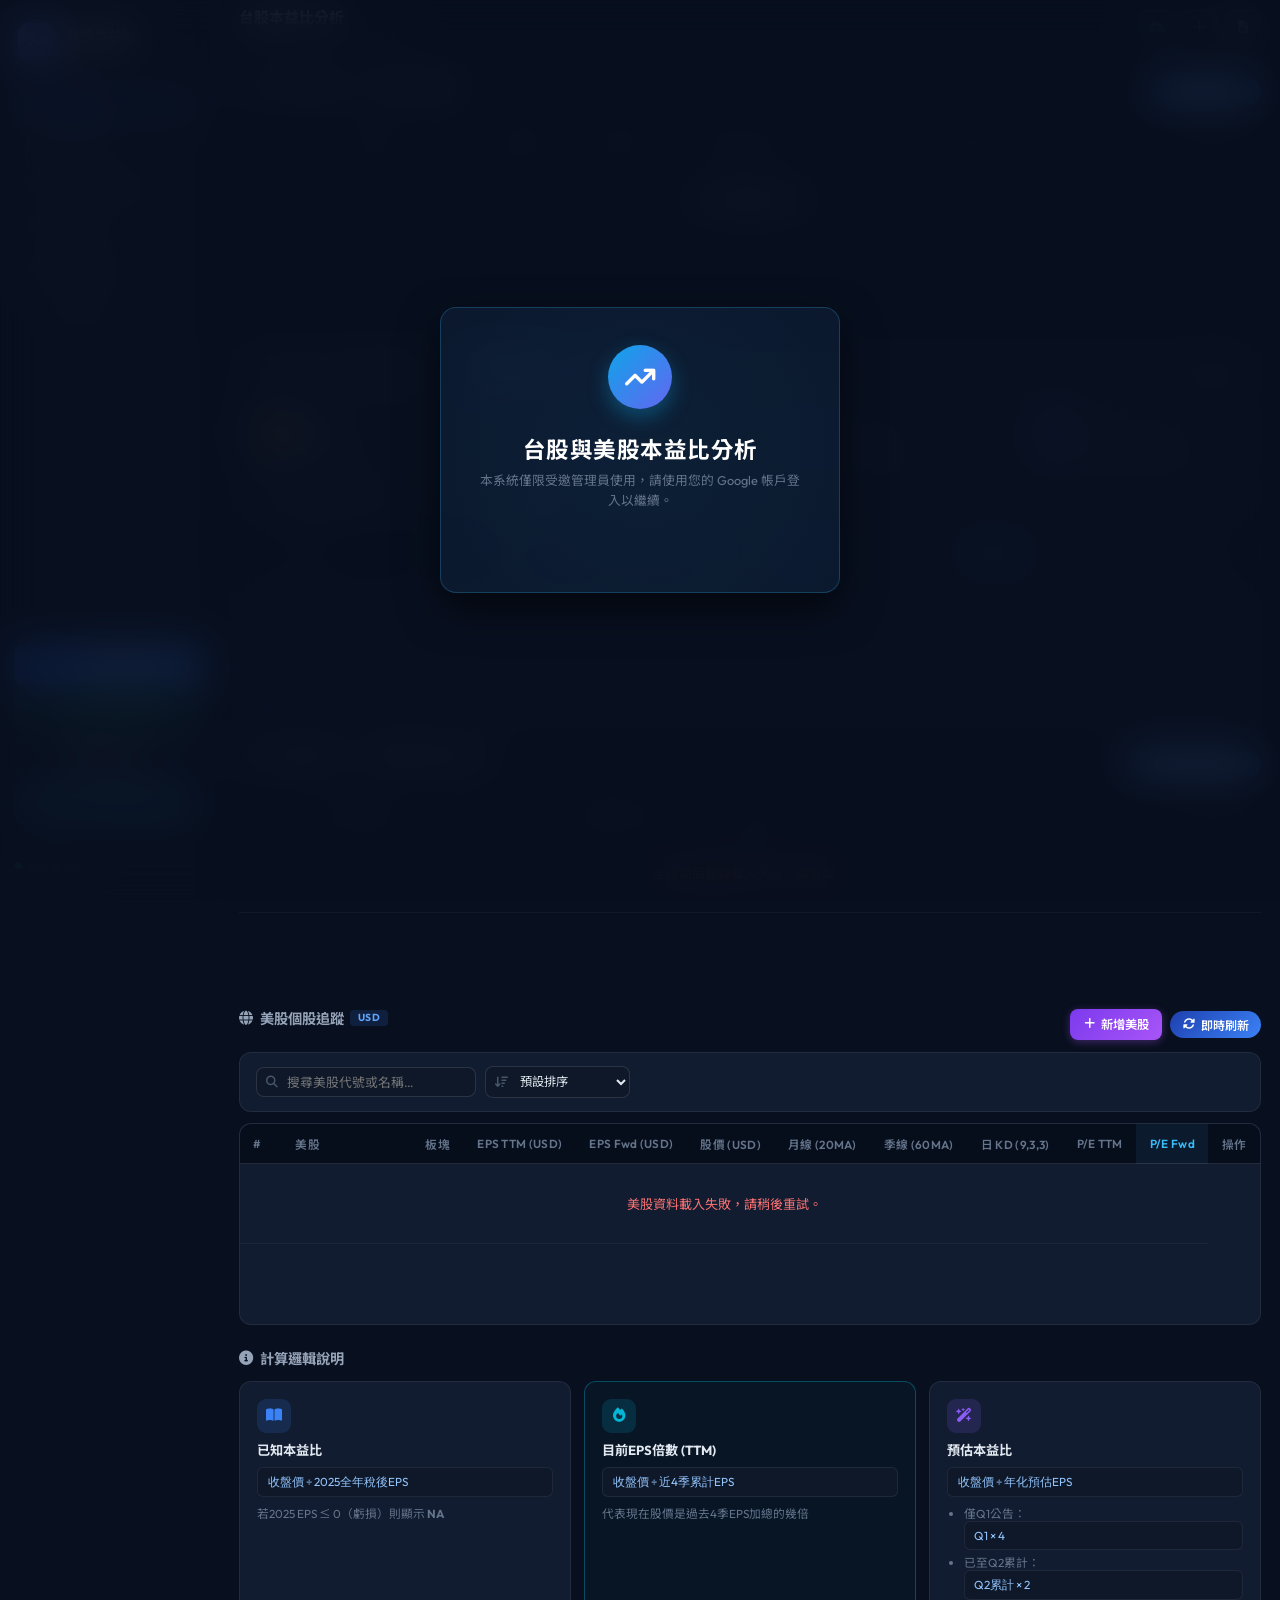
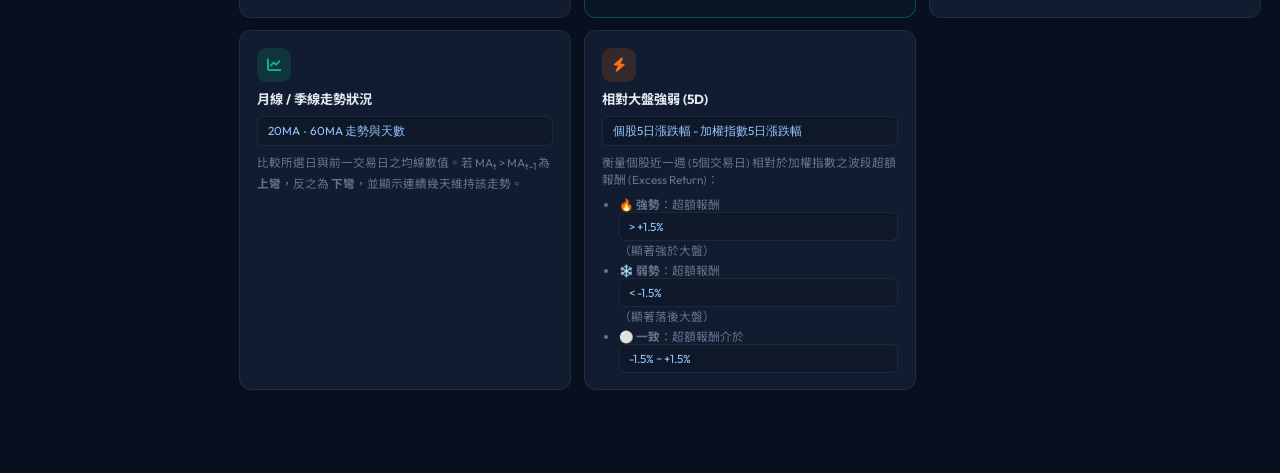
==== commit 6614476e: "fix: update sidebar nav link to '股市知識庫' and auto-redirect old #knowledge-kline hash URLs to knowledg" ====
--- a/index.html
+++ b/index.html
@@ -74,7 +74,7 @@
         </a>
         <a class="nav-link" id="navLinkKnowledge" href="knowledge.html">
           <i class="fa-solid fa-graduation-cap"></i>
-          <span>K線組合知識</span>
+          <span>股市知識庫</span>
         </a>
         <a class="nav-link" id="navLinkFormula" href="#formula">
           <i class="fa-solid fa-function"></i>
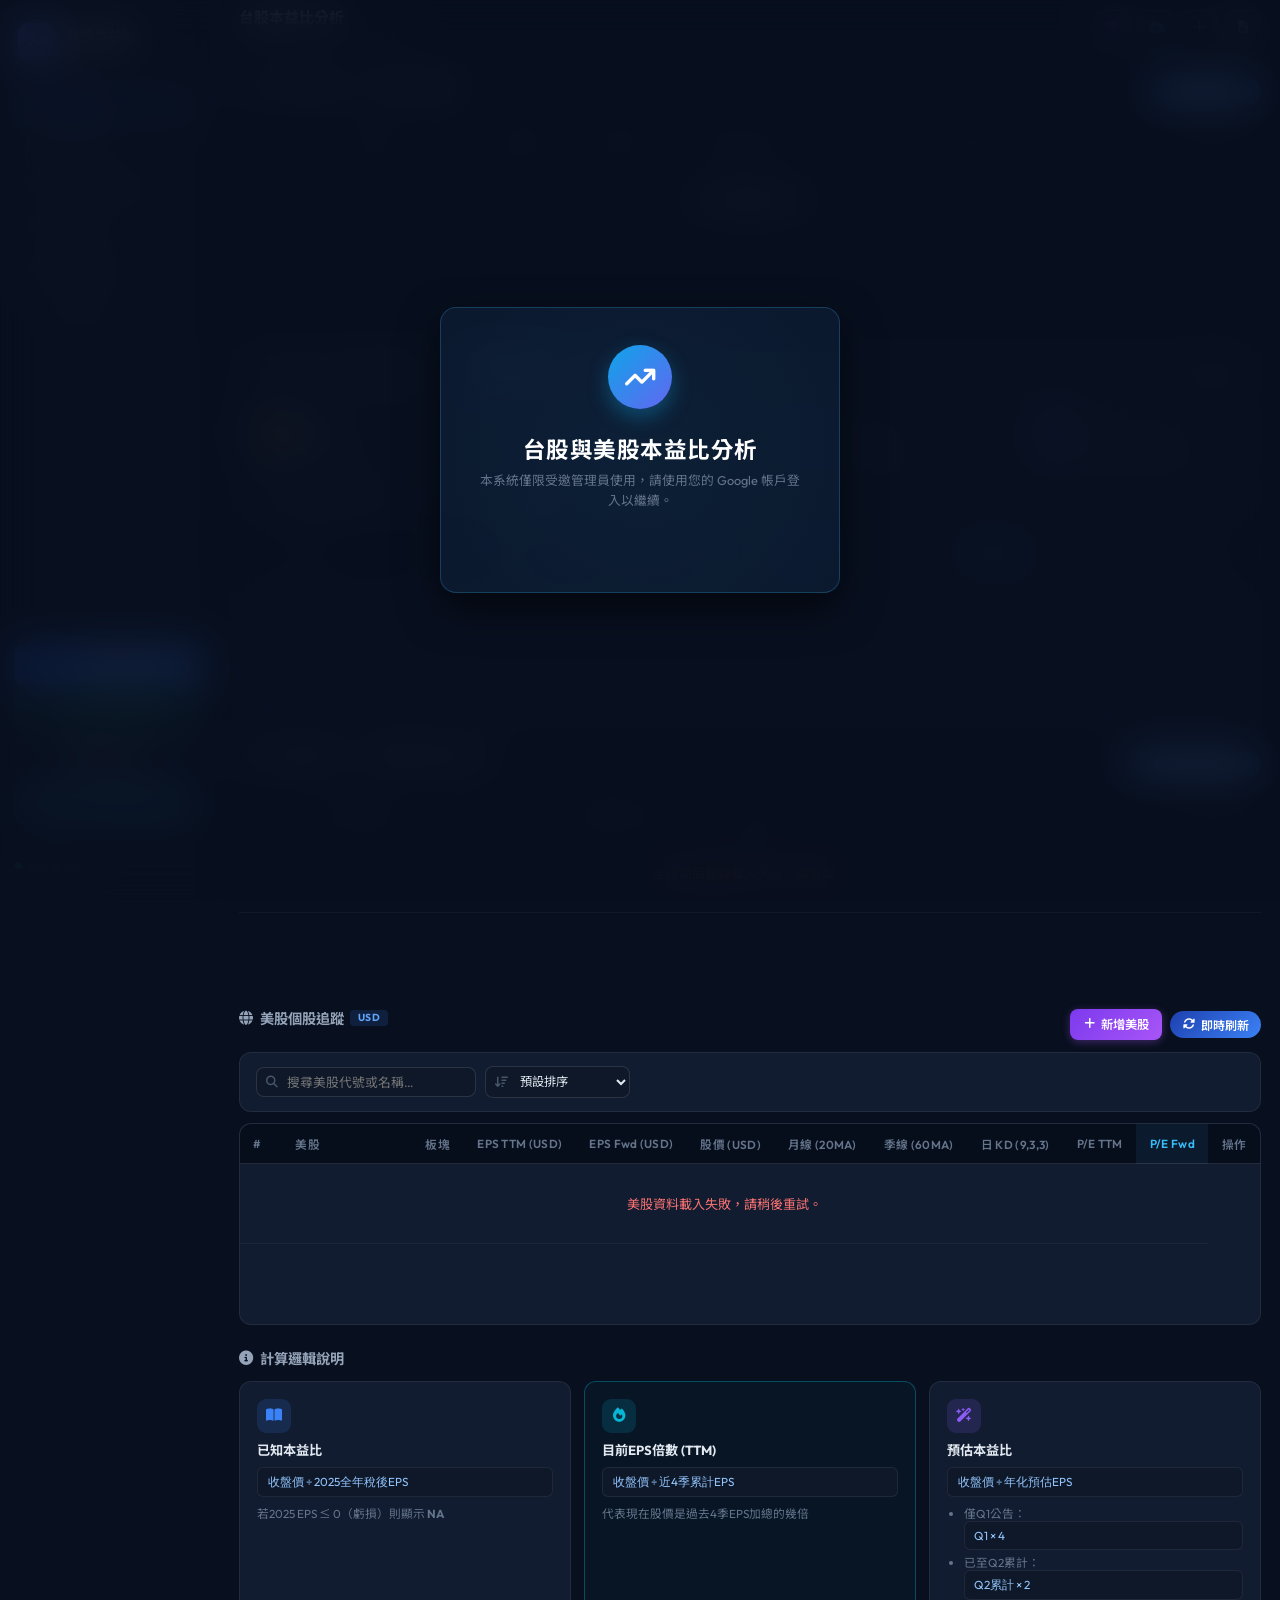
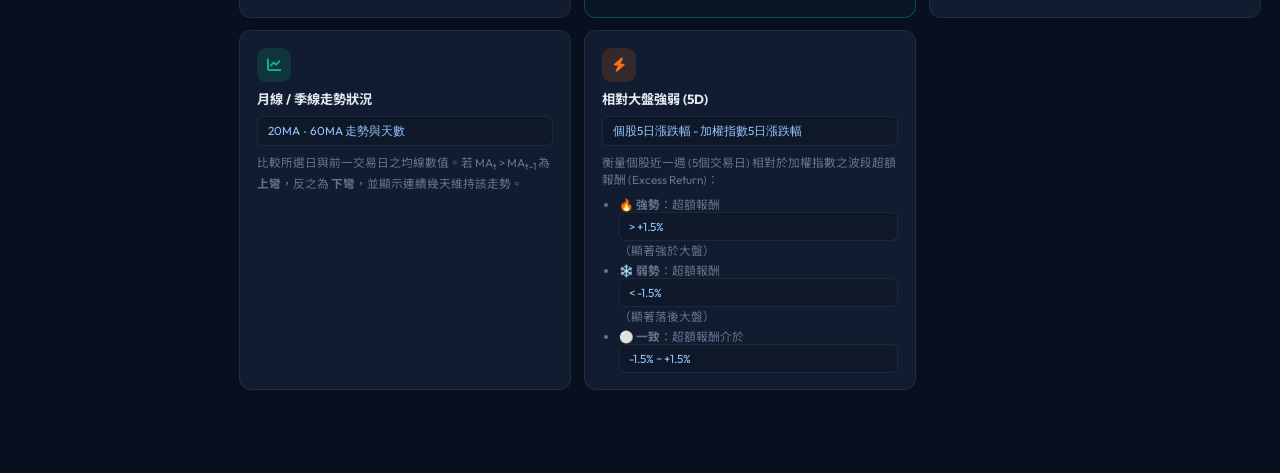
==== commit eec5526b: "feat: add topbar shortcut icon link to knowledge.html in index.html" ====
--- a/index.html
+++ b/index.html
@@ -126,6 +126,9 @@
           <span class="topbar-sub">即時本益比 ‧ EPS倍數 ‧ 財報推算</span>
         </div>
         <div class="topbar-controls">
+          <a href="knowledge.html" class="icon-btn" title="股市知識庫" style="color:#a855f7;text-decoration:none;display:inline-flex;align-items:center;justify-content:center;">
+            <i class="fa-solid fa-graduation-cap"></i>
+          </a>
           <button class="icon-btn" id="btnSyncTop" title="同步本地個股至雲端" style="color:#38bdf8;">
             <i class="fa-solid fa-cloud-arrow-up"></i>
           </button>
